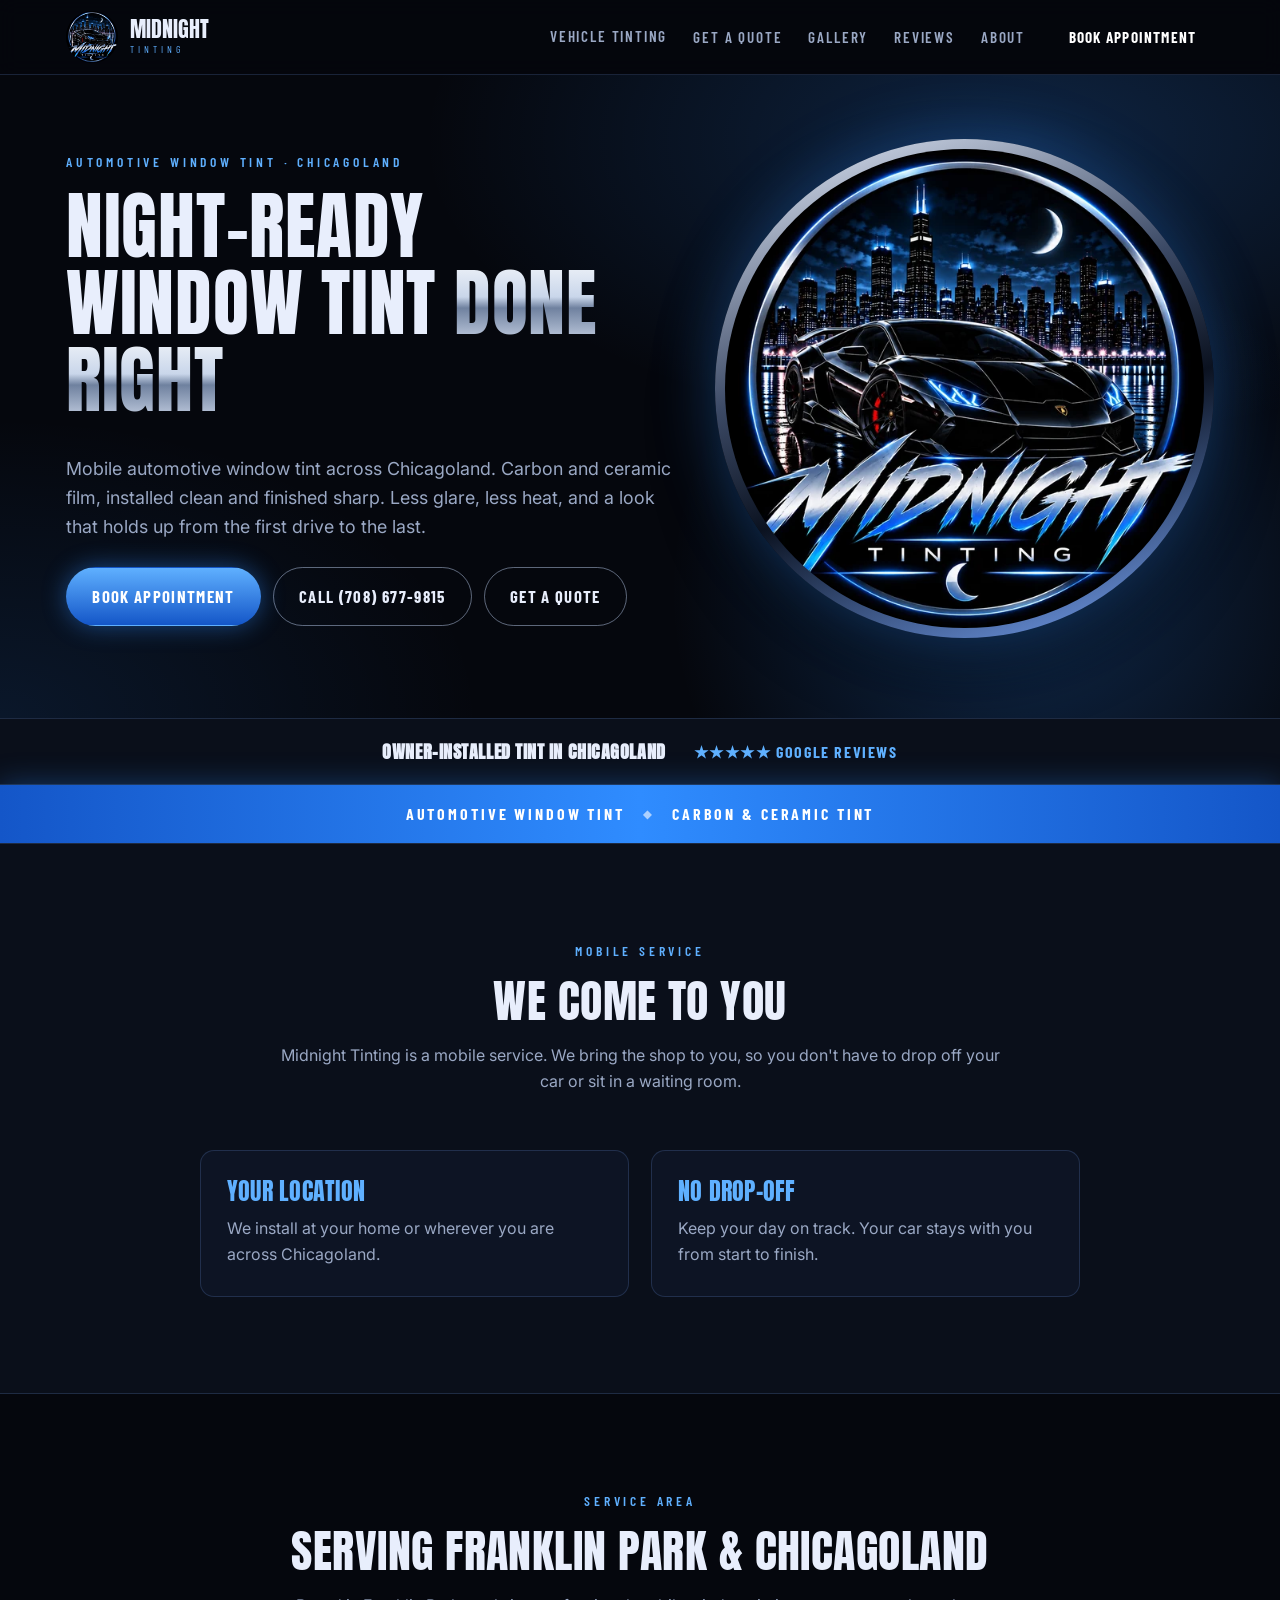
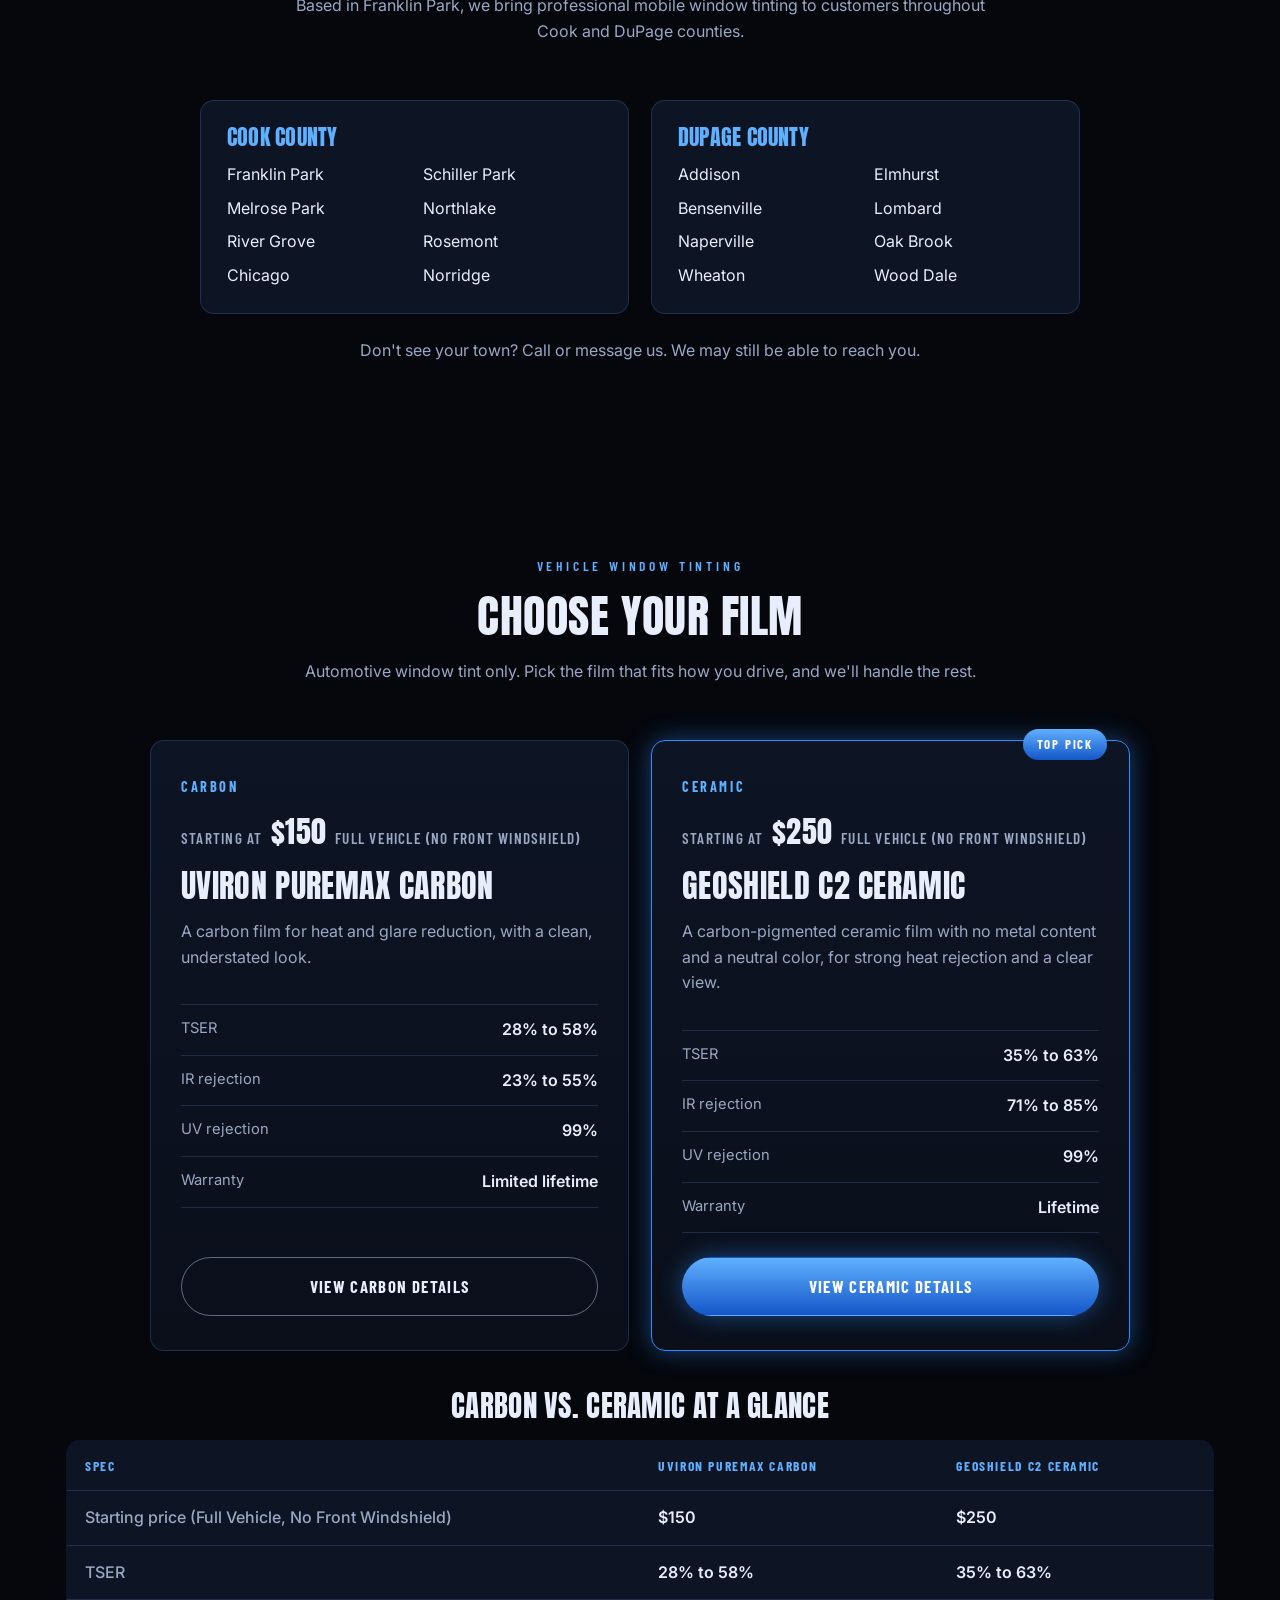
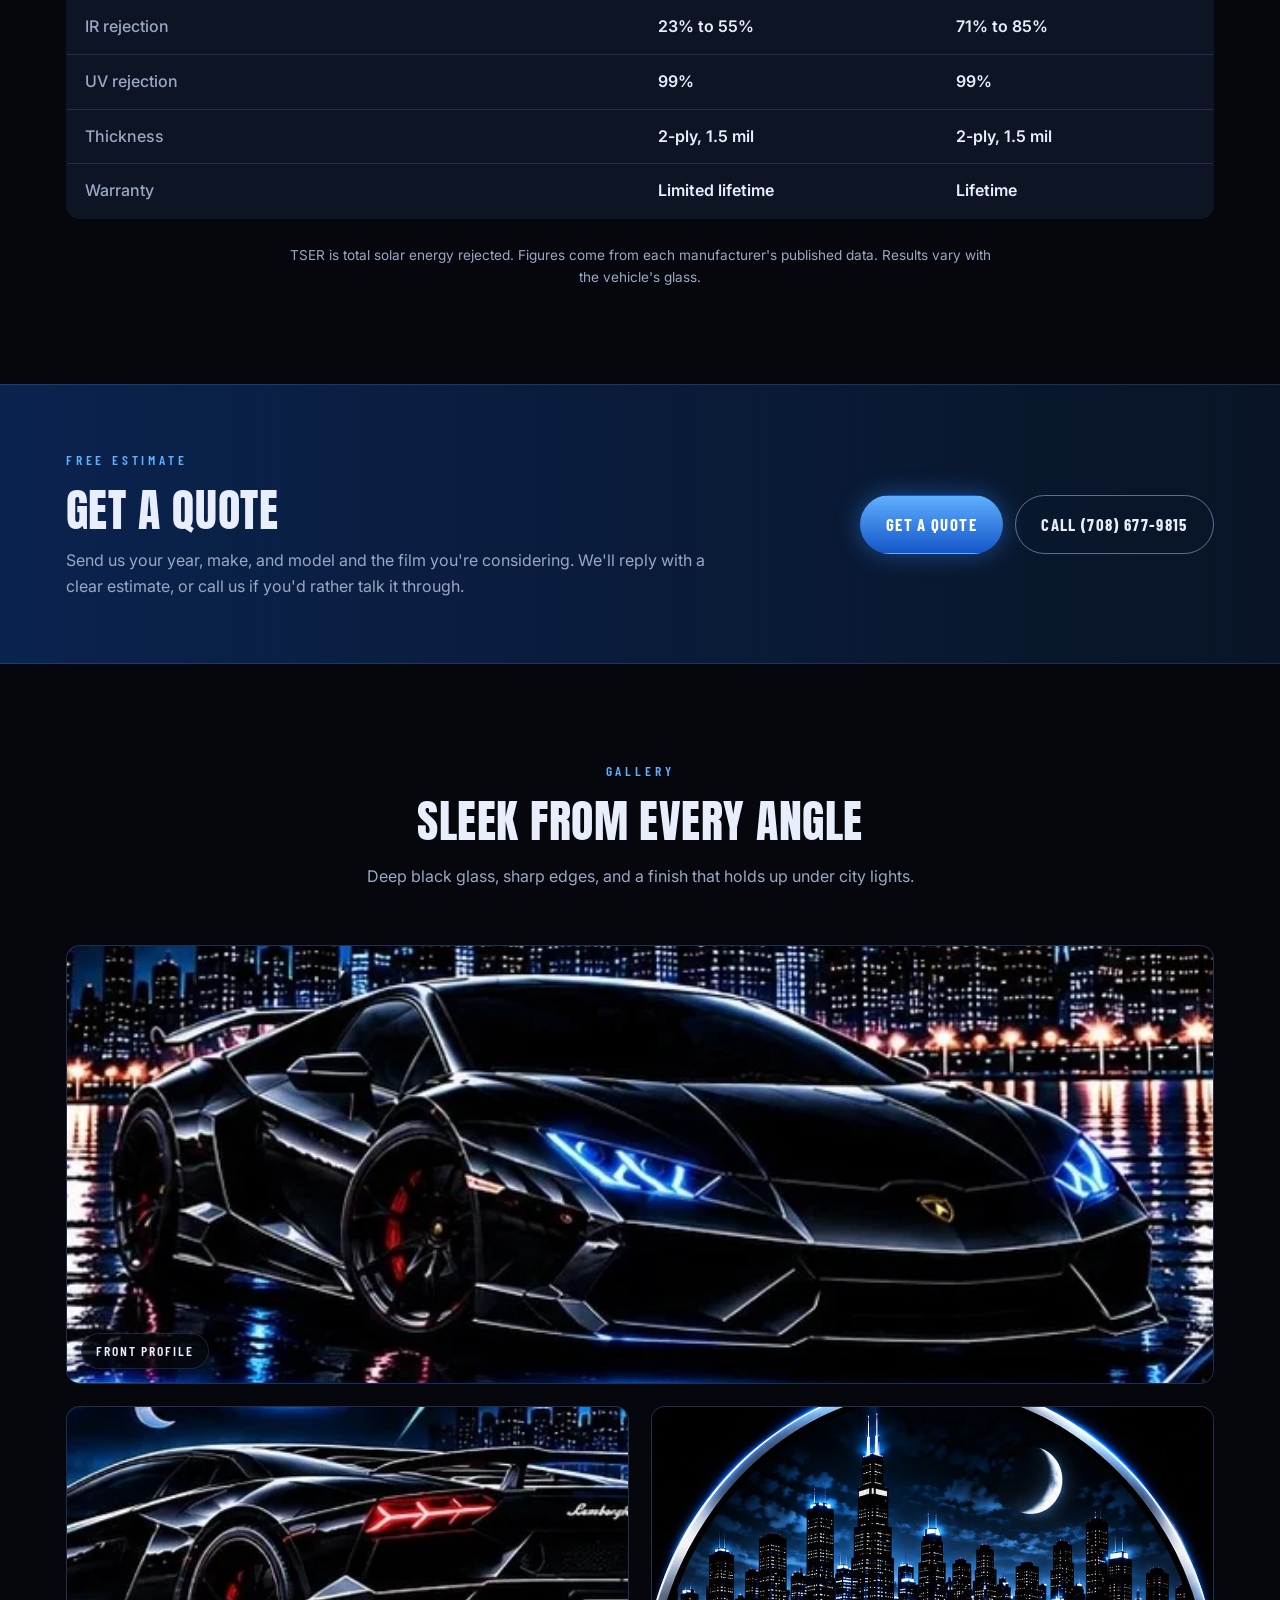
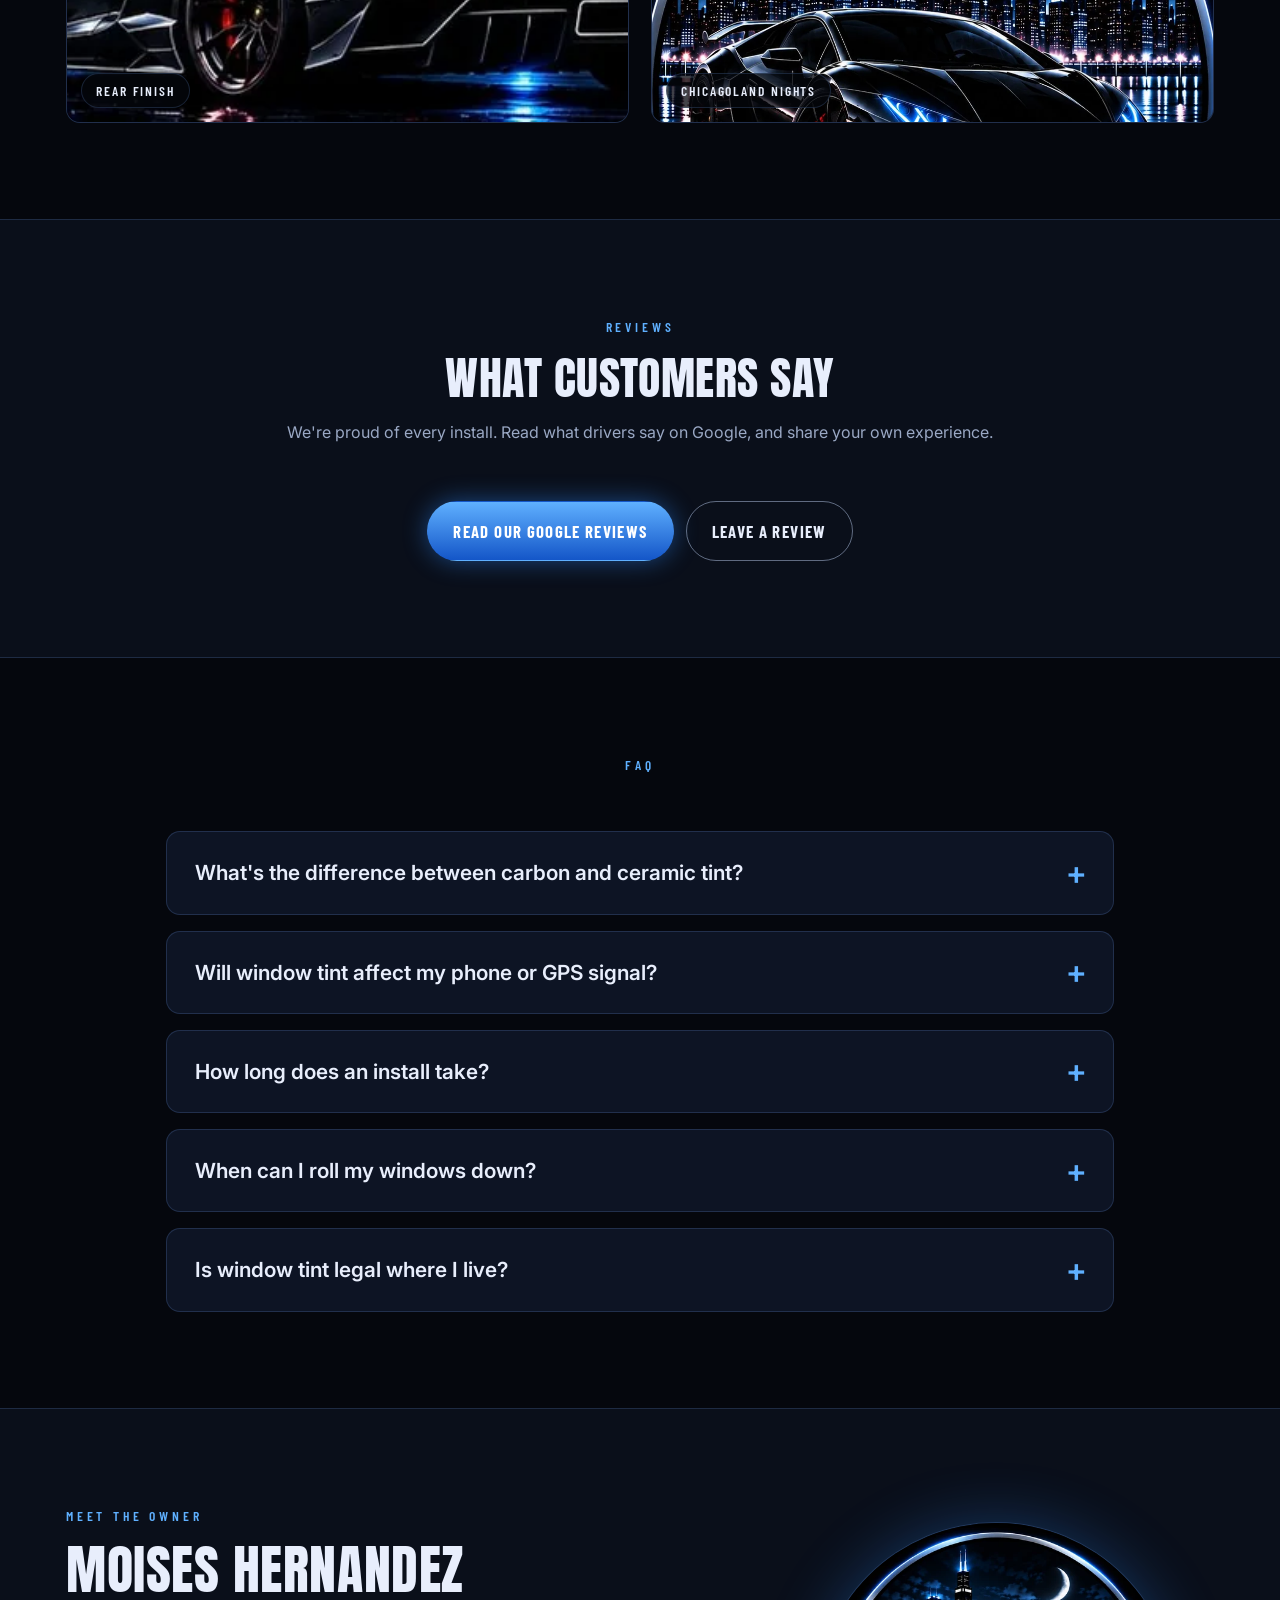
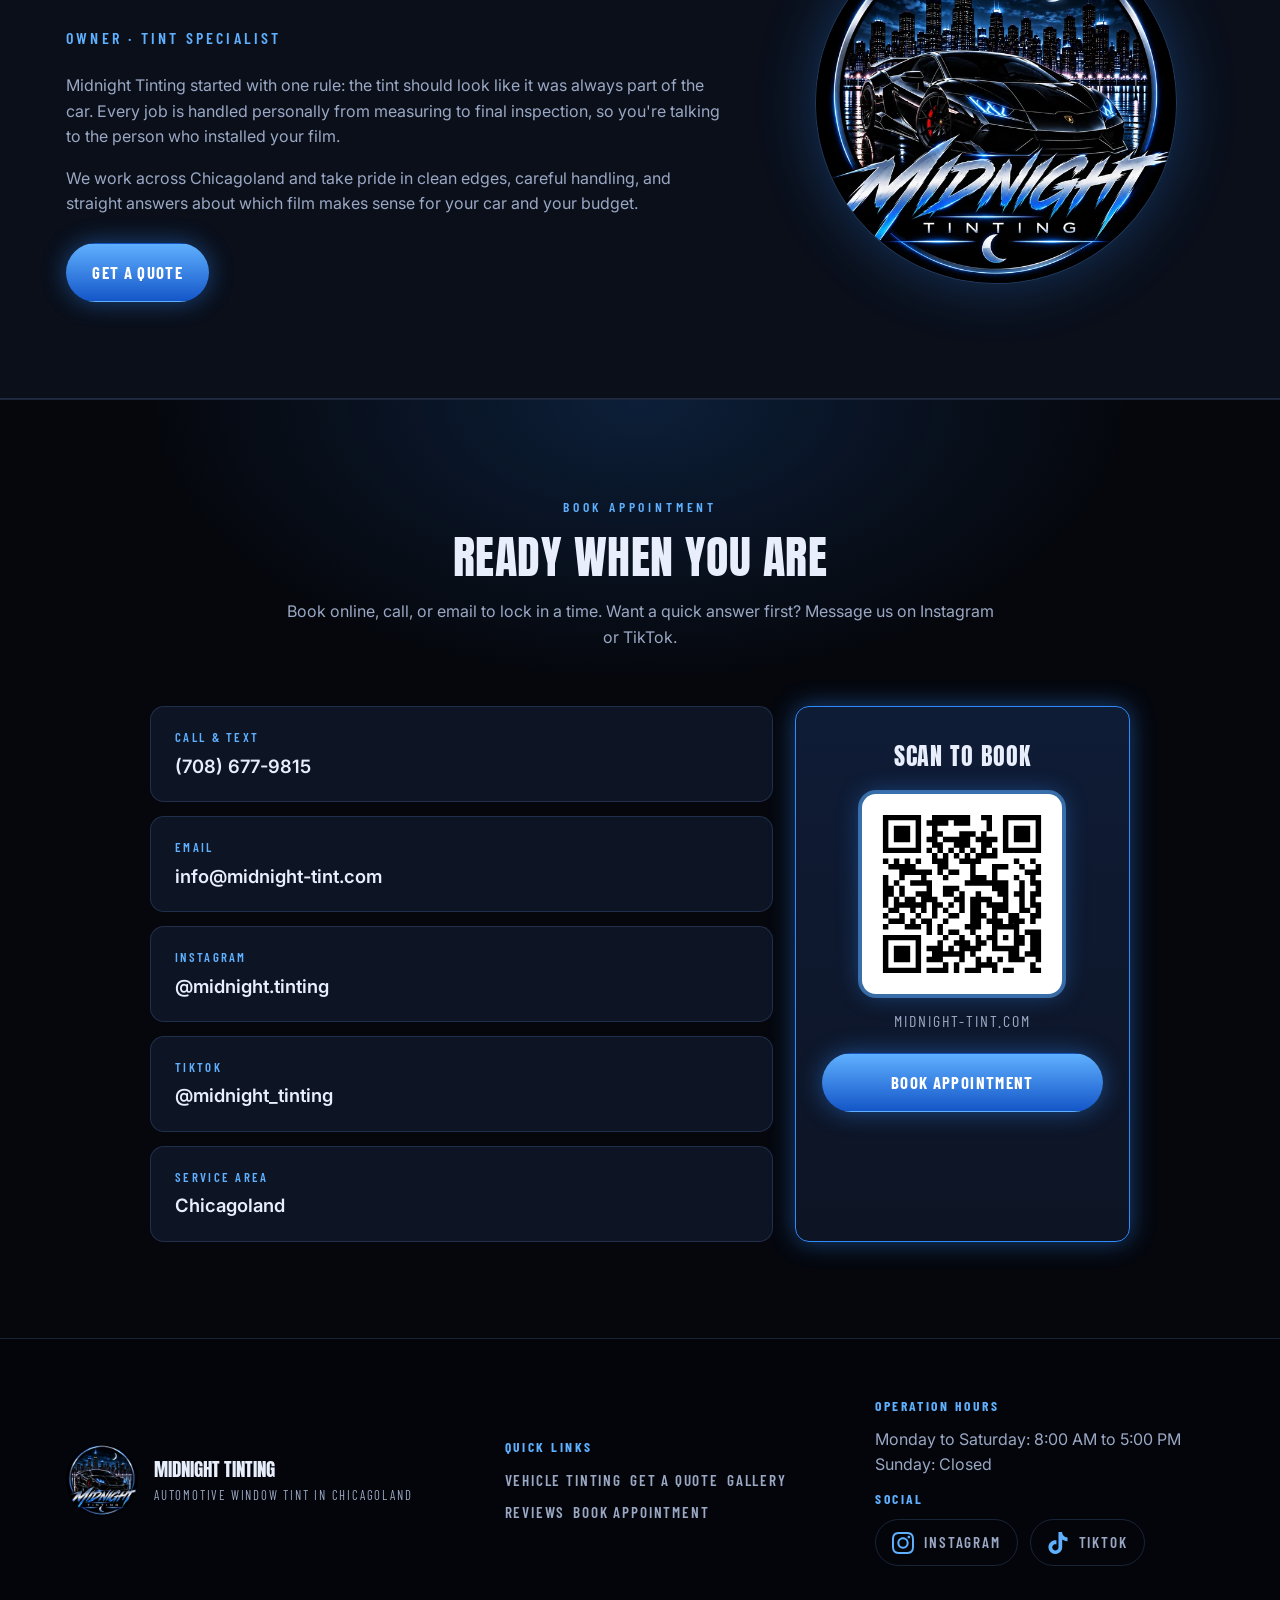
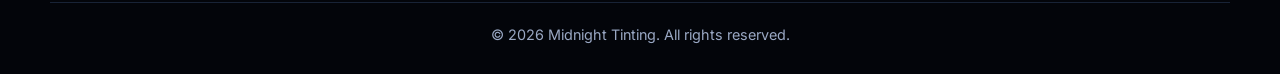
==== public/index.html @ 8695fadc "Add Google Analytics (G-GV2LDCNRG) and booking conversion event" ====
<!doctype html>
<html lang="en">
<head>
  <meta charset="utf-8">
  <meta name="viewport" content="width=device-width, initial-scale=1">
  <title>Midnight Tinting | Mobile Auto Window Tinting in Chicagoland</title>
  <meta name="description" content="Midnight Tinting offers mobile automotive window tint in Franklin Park, Chicago, and across Cook and DuPage County. Carbon and ceramic film, clean installs, and a finish that looks factory. Book online or get a free quote.">
  <meta name="theme-color" content="#05070d">
  <link rel="icon" href="assets/logo-600.png">
  <link rel="preconnect" href="https://fonts.googleapis.com">
  <link rel="preconnect" href="https://fonts.gstatic.com" crossorigin>
  <link href="https://fonts.googleapis.com/css2?family=Anton&family=Barlow+Condensed:wght@500;600;700&family=Inter:wght@400;500;600&display=swap" rel="stylesheet">
  <link rel="stylesheet" href="styles.css">
  <script type="application/ld+json">
  {
    "@context": "https://schema.org",
    "@type": "AutoRepair",
    "name": "Midnight Tinting",
    "url": "https://midnight-tint.com",
    "logo": "https://midnight-tint.com/assets/logo-600.png",
    "telephone": "+1-708-677-9815",
    "email": "info@midnight-tint.com",
    "description": "Automotive window tint with carbon and ceramic film in Chicagoland.",
    "areaServed": [{"@type": "City", "name": "Franklin Park"}, {"@type": "City", "name": "Schiller Park"}, {"@type": "City", "name": "Melrose Park"}, {"@type": "City", "name": "Northlake"}, {"@type": "City", "name": "River Grove"}, {"@type": "City", "name": "Rosemont"}, {"@type": "City", "name": "Chicago"}, {"@type": "City", "name": "Norridge"}, {"@type": "City", "name": "Addison"}, {"@type": "City", "name": "Elmhurst"}, {"@type": "City", "name": "Bensenville"}, {"@type": "City", "name": "Lombard"}, {"@type": "City", "name": "Naperville"}, {"@type": "City", "name": "Oak Brook"}, {"@type": "City", "name": "Wheaton"}, {"@type": "City", "name": "Wood Dale"}, {"@type": "AdministrativeArea", "name": "Cook County, Illinois"}, {"@type": "AdministrativeArea", "name": "DuPage County, Illinois"}],
    "founder": { "@type": "Person", "name": "Moises Hernandez", "jobTitle": "Owner, Tint Specialist" },
    "sameAs": [
      "https://www.instagram.com/midnight.tinting",
      "https://www.tiktok.com/@midnight_tinting"
    ]
  }
  </script>
  <!-- Google Analytics -->
  <script async src="https://www.googletagmanager.com/gtag/js?id=G-GV2LDCNRG"></script>
  <script>
    window.dataLayer = window.dataLayer || [];
    function gtag(){ dataLayer.push(arguments); }
    gtag('js', new Date());
    gtag('config', 'G-GV2LDCNRG');
  </script>
</head>
<body>

<a class="skip-link" href="#main">Skip to main content</a>

<header class="site-header" id="top">
  <div class="wrap nav-wrap">
    <a href="#top" class="brand" aria-label="Midnight Tinting home">
      <img src="assets/logo-400.webp" alt="Midnight Tinting logo" width="52" height="52">
      <span class="brand-text">Midnight<small>Tinting</small></span>
    </a>

    <button class="nav-toggle" aria-expanded="false" aria-controls="nav" aria-label="Open menu">
      <span></span><span></span><span></span>
    </button>

    <nav id="nav" class="nav" aria-label="Main">
      <div class="nav-dropdown">
        <a href="index.html#services" class="nav-dd-toggle" aria-haspopup="true">Vehicle Tinting</a>
        <div class="nav-dd-menu" role="menu">
          <a href="uviron-puremax-carbon.html" role="menuitem">Carbon: Uviron PureMax</a>
          <a href="geoshield-c2-ceramic.html" role="menuitem">Ceramic: GeoShield C2</a>
        </div>
      </div>
      <a href="index.html#quote">Get a quote</a>
      <a href="index.html#gallery">Gallery</a>
      <a href="index.html#reviews">Reviews</a>
      <a href="index.html#about">About</a>
      <a href="booking.html" class="btn btn-small">Book appointment</a>
    </nav>
  </div>
</header>

<main id="main">

  <!-- Hero -->
  <section class="hero">
    <div class="hero-glow" aria-hidden="true"></div>
    <div class="wrap hero-grid">
      <div class="hero-copy">
        <p class="eyebrow">Automotive Window Tint &middot; Chicagoland</p>
        <h1>Night-Ready Window Tint <span class="chrome">Done Right</span></h1>
        <p class="lead">Mobile automotive window tint across Chicagoland. Carbon and ceramic film, installed clean and finished sharp. Less glare, less heat, and a look that holds up from the first drive to the last.</p>
        <div class="cta-row">
          <a href="booking.html" class="btn btn-primary">Book appointment</a>
          <a href="tel:+17086779815" class="btn btn-ghost">Call (708) 677-9815</a>
          <a href="#quote" class="btn btn-ghost">Get a quote</a>
        </div>
      </div>
      <div class="hero-art">
        <div class="emblem">
          <img src="assets/logo-600.webp" alt="Midnight Tinting emblem: a black sports car in front of a Chicago skyline under a crescent moon" width="600" height="600">
        </div>
      </div>
    </div>
  </section>

  <!-- Trust bar -->
  <div class="trust">
    <div class="wrap trust-inner">
      <p><strong>Owner-Installed Tint in Chicagoland</strong></p>
      <a href="#reviews" class="stars" aria-label="Read our Google reviews">&#9733;&#9733;&#9733;&#9733;&#9733; Google Reviews</a>
    </div>
  </div>

  <!-- Strip (mirrors the bottom bar on the business card) -->
  <div class="strip">
    <div class="wrap strip-inner">
      <span>Automotive Window Tint</span>
      <span class="sep" aria-hidden="true">&#9670;</span>
      <span>Carbon &amp; Ceramic Tint</span>
    </div>
  </div>

  <!-- Mobile service -->
  <section class="section mobile" id="mobile">
    <div class="wrap">
      <header class="section-head">
        <p class="eyebrow">Mobile Service</p>
        <h2>We Come to You</h2>
        <p class="section-sub">Midnight Tinting is a mobile service. We bring the shop to you, so you don't have to drop off your car or sit in a waiting room.</p>
      </header>
      <div class="why-grid">
        <div class="why-card">
          <h3>Your location</h3>
          <p>We install at your home or wherever you are across Chicagoland.</p>
        </div>
        <div class="why-card">
          <h3>No drop-off</h3>
          <p>Keep your day on track. Your car stays with you from start to finish.</p>
        </div>
      </div>
    </div>
  </section>

  <!-- Service area -->
  <section class="section area" id="area">
    <div class="wrap">
      <header class="section-head">
        <p class="eyebrow">Service Area</p>
        <h2>Serving Franklin Park &amp; Chicagoland</h2>
        <p class="section-sub">Based in Franklin Park, we bring professional mobile window tinting to customers throughout Cook and DuPage counties.</p>
      </header>
      <div class="area-grid">
        <div class="area-group">
          <h3>Cook County</h3>
          <ul class="area-list"><li>Franklin Park</li><li>Schiller Park</li><li>Melrose Park</li><li>Northlake</li><li>River Grove</li><li>Rosemont</li><li>Chicago</li><li>Norridge</li></ul>
        </div>
        <div class="area-group">
          <h3>DuPage County</h3>
          <ul class="area-list"><li>Addison</li><li>Elmhurst</li><li>Bensenville</li><li>Lombard</li><li>Naperville</li><li>Oak Brook</li><li>Wheaton</li><li>Wood Dale</li></ul>
        </div>
      </div>
      <p class="area-note">Don't see your town? Call or message us. We may still be able to reach you.</p>
    </div>
  </section>

  <!-- Vehicle window tinting -->
  <section class="section" id="services">
    <div class="wrap">
      <header class="section-head">
        <p class="eyebrow">Vehicle Window Tinting</p>
        <h2>Choose Your Film</h2>
        <p class="section-sub">Automotive window tint only. Pick the film that fits how you drive, and we'll handle the rest.</p>
      </header>

      <div class="film-cards">
        <article class="film-card">
          <p class="film-tag">Carbon</p>
          <p class="price">Starting at <strong>$150</strong> Full Vehicle (No Front Windshield)</p>
          <h3><a href="uviron-puremax-carbon.html">Uviron PureMax Carbon</a></h3>
          <p>A carbon film for heat and glare reduction, with a clean, understated look.</p>
          <dl class="specs">
            <div><dt>TSER</dt><dd>28% to 58%</dd></div>
            <div><dt>IR rejection</dt><dd>23% to 55%</dd></div>
            <div><dt>UV rejection</dt><dd>99%</dd></div>
            <div><dt>Warranty</dt><dd>Limited lifetime</dd></div>
          </dl>
          <a href="uviron-puremax-carbon.html" class="btn btn-ghost btn-block">View Carbon Details</a>
        </article>

        <article class="film-card featured">
          <span class="badge">Top Pick</span>
          <p class="film-tag">Ceramic</p>
          <p class="price">Starting at <strong>$250</strong> Full Vehicle (No Front Windshield)</p>
          <h3><a href="geoshield-c2-ceramic.html">GeoShield C2 Ceramic</a></h3>
          <p>A carbon-pigmented ceramic film with no metal content and a neutral color, for strong heat rejection and a clear view.</p>
          <dl class="specs">
            <div><dt>TSER</dt><dd>35% to 63%</dd></div>
            <div><dt>IR rejection</dt><dd>71% to 85%</dd></div>
            <div><dt>UV rejection</dt><dd>99%</dd></div>
            <div><dt>Warranty</dt><dd>Lifetime</dd></div>
          </dl>
          <a href="geoshield-c2-ceramic.html" class="btn btn-primary btn-block">View Ceramic Details</a>
        </article>
      </div>

      <div class="compare-block">
        <h3 class="compare-title">Carbon vs. Ceramic at a Glance</h3>
        <table class="spec-table compare-table">
          <thead><tr><th scope="col">Spec</th><th scope="col">Uviron PureMax Carbon</th><th scope="col">GeoShield C2 Ceramic</th></tr></thead>
          <tbody>
            <tr><th scope="row">Starting price (Full Vehicle, No Front Windshield)</th><td>$150</td><td>$250</td></tr>
            <tr><th scope="row">TSER</th><td>28% to 58%</td><td>35% to 63%</td></tr>
            <tr><th scope="row">IR rejection</th><td>23% to 55%</td><td>71% to 85%</td></tr>
            <tr><th scope="row">UV rejection</th><td>99%</td><td>99%</td></tr>
            <tr><th scope="row">Thickness</th><td>2-ply, 1.5 mil</td><td>2-ply, 1.5 mil</td></tr>
            <tr><th scope="row">Warranty</th><td>Limited lifetime</td><td>Lifetime</td></tr>
          </tbody>
        </table>
      </div>

      <p class="spec-note">TSER is total solar energy rejected. Figures come from each manufacturer's published data. Results vary with the vehicle's glass.</p>
    </div>
  </section>

  <!-- Free estimate band -->
  <section class="estimate" id="quote">
    <div class="wrap estimate-inner">
      <div>
        <p class="eyebrow">Free Estimate</p>
        <h2>Get a quote</h2>
        <p class="section-sub">Send us your year, make, and model and the film you're considering. We'll reply with a clear estimate, or call us if you'd rather talk it through.</p>
      </div>
      <div class="estimate-actions">
        <a href="mailto:info@midnight-tint.com?subject=Free%20Tint%20Quote&body=Year%2C%20make%2C%20and%20model%3A%0AFilm%20you%27re%20considering%3A%0AAnything%20else%20we%20should%20know%3A" class="btn btn-primary">Get a quote</a>
        <a href="tel:+17086779815" class="btn btn-ghost">Call (708) 677-9815</a>
      </div>
    </div>
  </section>

  <!-- Gallery -->
  <section class="section" id="gallery">
    <div class="wrap">
      <header class="section-head">
        <p class="eyebrow">Gallery</p>
        <h2>Sleek From Every Angle</h2>
        <p class="section-sub">Deep black glass, sharp edges, and a finish that holds up under city lights.</p>
      </header>

      <div class="gallery">
        <figure class="shot shot-wide">
          <img src="assets/car-front.webp" alt="Black sports car with ceramic window tint and glowing headlights" width="620" height="240">
          <figcaption>Front Profile</figcaption>
        </figure>
        <figure class="shot">
          <img src="assets/car-rear.webp" alt="Rear view of a black sports car with tinted windows at night" width="570" height="200">
          <figcaption>Rear Finish</figcaption>
        </figure>
        <figure class="shot">
          <img src="assets/skyline.webp" alt="Chicago skyline at night under a crescent moon" width="1100" height="620">
          <figcaption>Chicagoland Nights</figcaption>
        </figure>
      </div>
    </div>
  </section>

  <!-- Reviews -->
  <section class="section section-alt" id="reviews">
    <div class="wrap">
      <header class="section-head">
        <p class="eyebrow">Reviews</p>
        <h2>What Customers Say</h2>
        <p class="section-sub">We're proud of every install. Read what drivers say on Google, and share your own experience.</p>
      </header>

      <div class="reviews-cta">
        <!-- TODO: replace href with your real Google Business review link -->
        <a href="https://www.google.com/search?q=Midnight+Window+Tinting+reviews" target="_blank" rel="noopener" class="btn btn-primary">Read Our Google Reviews</a>
        <a href="https://www.google.com/search?q=Midnight+Window+Tinting+reviews" target="_blank" rel="noopener" class="btn btn-ghost">Leave a Review</a>
      </div>
    </div>
  </section>

  <!-- FAQ -->
  <section class="section" id="faq">
    <div class="wrap faq-wrap">
      <header class="section-head">
        <p class="eyebrow">FAQ</p>
      </header>

      <div class="faq">
        <details>
          <summary>What's the difference between carbon and ceramic tint?</summary>
          <p>Both are metal-free and won't interfere with your phone, GPS, or key fob. Carbon gives a matte look with solid heat and glare reduction. Ceramic is our premium film and rejects the most heat while keeping the view clear.</p>
        </details>
        <details>
          <summary>Will window tint affect my phone or GPS signal?</summary>
          <p>Carbon and ceramic film are metal-free, so they don't block signals the way metallic films can. If you're unsure about a specific setup, mention it when you book and we'll talk it through.</p>
        </details>
        <details>
          <summary>How long does an install take?</summary>
          <p>It depends on the vehicle and how much glass is being done. We'll give you an estimate for your car when you book.</p>
        </details>
        <details>
          <summary>When can I roll my windows down?</summary>
          <p>Both films need 3 to 5 days to cure fully. Keep the windows up during that time, and follow the aftercare instructions we give you after installation.</p>
        </details>
        <details>
          <summary>Is window tint legal where I live?</summary>
          <p>Tint laws vary by state and by window. Before you choose a shade, check the current rules for your area. We're happy to help you find a film that fits within them.</p>
        </details>
      </div>
    </div>
  </section>

  <!-- About -->
  <section class="section section-alt" id="about">
    <div class="wrap about-grid">
      <div class="about-copy">
        <p class="eyebrow">Meet the Owner</p>
        <h2>Moises Hernandez</h2>
        <p class="role">Owner &middot; Tint Specialist</p>
        <p>Midnight Tinting started with one rule: the tint should look like it was always part of the car. Every job is handled personally from measuring to final inspection, so you're talking to the person who installed your film.</p>
        <p>We work across Chicagoland and take pride in clean edges, careful handling, and straight answers about which film makes sense for your car and your budget.</p>
        <div class="cta-row">
          <a href="booking.html" class="btn btn-primary">Get a quote</a>
        </div>
      </div>
      <div class="about-badge" aria-hidden="true">
        <img src="assets/logo-600.webp" alt="" width="360" height="360">
      </div>
    </div>
  </section>

  <!-- Contact / Booking -->
  <section class="section contact" id="contact">
    <div class="wrap">
      <header class="section-head">
        <p class="eyebrow">Book appointment</p>
        <h2>Ready When You Are</h2>
        <p class="section-sub">Book online, call, or email to lock in a time. Want a quick answer first? Message us on Instagram or TikTok.</p>
      </header>

      <div class="contact-grid">
        <div class="contact-list">
          <a class="contact-item" href="tel:+17086779815">
            <span class="ci-label">Call &amp; Text</span>
            <span class="ci-value">(708) 677-9815</span>
          </a>
          <a class="contact-item" href="mailto:info@midnight-tint.com">
            <span class="ci-label">Email</span>
            <span class="ci-value">info@midnight-tint.com</span>
          </a>
          <a class="contact-item" href="https://www.instagram.com/midnight.tinting" target="_blank" rel="noopener">
            <span class="ci-label">Instagram</span>
            <span class="ci-value">@midnight.tinting</span>
          </a>
          <a class="contact-item" href="https://www.tiktok.com/@midnight_tinting" target="_blank" rel="noopener">
            <span class="ci-label">TikTok</span>
            <span class="ci-value">@midnight_tinting</span>
          </a>
          <div class="contact-item static">
            <span class="ci-label">Service Area</span>
            <span class="ci-value">Chicagoland</span>
          </div>
        </div>

        <div class="book-card">
          <p class="book-kicker">Scan to Book</p>
          <div class="qr-box"><svg class="qr-svg" role="img" aria-label="QR code to book at midnight-tint.com" width="33mm" height="33mm" version="1.1" viewBox="0 0 33 33" xmlns="http://www.w3.org/2000/svg"><path d="M2,2H3V3H2zM3,2H4V3H3zM4,2H5V3H4zM5,2H6V3H5zM6,2H7V3H6zM7,2H8V3H7zM8,2H9V3H8zM11,2H12V3H11zM12,2H13V3H12zM13,2H14V3H13zM14,2H15V3H14zM15,2H16V3H15zM16,2H17V3H16zM17,2H18V3H17zM20,2H21V3H20zM21,2H22V3H21zM24,2H25V3H24zM25,2H26V3H25zM26,2H27V3H26zM27,2H28V3H27zM28,2H29V3H28zM29,2H30V3H29zM30,2H31V3H30zM2,3H3V4H2zM8,3H9V4H8zM10,3H11V4H10zM11,3H12V4H11zM12,3H13V4H12zM13,3H14V4H13zM15,3H16V4H15zM16,3H17V4H16zM17,3H18V4H17zM21,3H22V4H21zM24,3H25V4H24zM30,3H31V4H30zM2,4H3V5H2zM4,4H5V5H4zM5,4H6V5H5zM6,4H7V5H6zM8,4H9V5H8zM11,4H12V5H11zM21,4H22V5H21zM24,4H25V5H24zM26,4H27V5H26zM27,4H28V5H27zM28,4H29V5H28zM30,4H31V5H30zM2,5H3V6H2zM4,5H5V6H4zM5,5H6V6H5zM6,5H7V6H6zM8,5H9V6H8zM11,5H12V6H11zM12,5H13V6H12zM16,5H17V6H16zM17,5H18V6H17zM18,5H19V6H18zM20,5H21V6H20zM24,5H25V6H24zM26,5H27V6H26zM27,5H28V6H27zM28,5H29V6H28zM30,5H31V6H30zM2,6H3V7H2zM4,6H5V7H4zM5,6H6V7H5zM6,6H7V7H6zM8,6H9V7H8zM10,6H11V7H10zM11,6H12V7H11zM13,6H14V7H13zM14,6H15V7H14zM15,6H16V7H15zM16,6H17V7H16zM17,6H18V7H17zM19,6H20V7H19zM20,6H21V7H20zM21,6H22V7H21zM22,6H23V7H22zM24,6H25V7H24zM26,6H27V7H26zM27,6H28V7H27zM28,6H29V7H28zM30,6H31V7H30zM2,7H3V8H2zM8,7H9V8H8zM11,7H12V8H11zM12,7H13V8H12zM15,7H16V8H15zM16,7H17V8H16zM17,7H18V8H17zM20,7H21V8H20zM21,7H22V8H21zM24,7H25V8H24zM30,7H31V8H30zM2,8H3V9H2zM3,8H4V9H3zM4,8H5V9H4zM5,8H6V9H5zM6,8H7V9H6zM7,8H8V9H7zM8,8H9V9H8zM10,8H11V9H10zM12,8H13V9H12zM14,8H15V9H14zM16,8H17V9H16zM18,8H19V9H18zM20,8H21V9H20zM22,8H23V9H22zM24,8H25V9H24zM25,8H26V9H25zM26,8H27V9H26zM27,8H28V9H27zM28,8H29V9H28zM29,8H30V9H29zM30,8H31V9H30zM11,9H12V10H11zM13,9H14V10H13zM15,9H16V10H15zM17,9H18V10H17zM19,9H20V10H19zM20,9H21V10H20zM21,9H22V10H21zM22,9H23V10H22zM2,10H3V11H2zM4,10H5V11H4zM6,10H7V11H6zM8,10H9V11H8zM11,10H12V11H11zM12,10H13V11H12zM13,10H14V11H13zM16,10H17V11H16zM17,10H18V11H17zM18,10H19V11H18zM19,10H20V11H19zM26,10H27V11H26zM29,10H30V11H29zM3,11H4V12H3zM4,11H5V12H4zM5,11H6V12H5zM6,11H7V12H6zM7,11H8V12H7zM12,11H13V12H12zM13,11H14V12H13zM18,11H19V12H18zM22,11H23V12H22zM23,11H24V12H23zM24,11H25V12H24zM27,11H28V12H27zM30,11H31V12H30zM5,12H6V13H5zM6,12H7V13H6zM7,12H8V13H7zM8,12H9V13H8zM9,12H10V13H9zM10,12H11V13H10zM12,12H13V13H12zM14,12H15V13H14zM15,12H16V13H15zM18,12H19V13H18zM22,12H23V13H22zM28,12H29V13H28zM29,12H30V13H29zM30,12H31V13H30zM2,13H3V14H2zM5,13H6V14H5zM9,13H10V14H9zM13,13H14V14H13zM18,13H19V14H18zM19,13H20V14H19zM20,13H21V14H20zM22,13H23V14H22zM26,13H27V14H26zM29,13H30V14H29zM2,14H3V15H2zM4,14H5V15H4zM7,14H8V15H7zM8,14H9V15H8zM9,14H10V15H9zM10,14H11V15H10zM17,14H18V15H17zM18,14H19V15H18zM19,14H20V15H19zM20,14H21V15H20zM21,14H22V15H21zM22,14H23V15H22zM23,14H24V15H23zM24,14H25V15H24zM27,14H28V15H27zM29,14H30V15H29zM30,14H31V15H30zM2,15H3V16H2zM3,15H4V16H3zM5,15H6V16H5zM10,15H11V16H10zM13,15H14V16H13zM14,15H15V16H14zM15,15H16V16H15zM22,15H23V16H22zM23,15H24V16H23zM24,15H25V16H24zM27,15H28V16H27zM30,15H31V16H30zM2,16H3V17H2zM3,16H4V17H3zM5,16H6V17H5zM8,16H9V17H8zM9,16H10V17H9zM10,16H11V17H10zM13,16H14V17H13zM14,16H15V17H14zM16,16H17V17H16zM19,16H20V17H19zM23,16H24V17H23zM24,16H25V17H24zM26,16H27V17H26zM27,16H28V17H27zM29,16H30V17H29zM30,16H31V17H30zM2,17H3V18H2zM4,17H5V18H4zM6,17H7V18H6zM7,17H8V18H7zM9,17H10V18H9zM10,17H11V18H10zM11,17H12V18H11zM15,17H16V18H15zM16,17H17V18H16zM18,17H19V18H18zM19,17H20V18H19zM20,17H21V18H20zM21,17H22V18H21zM24,17H25V18H24zM27,17H28V18H27zM29,17H30V18H29zM2,18H3V19H2zM4,18H5V19H4zM5,18H6V19H5zM6,18H7V19H6zM7,18H8V19H7zM8,18H9V19H8zM9,18H10V19H9zM11,18H12V19H11zM12,18H13V19H12zM14,18H15V19H14zM16,18H17V19H16zM18,18H19V19H18zM19,18H20V19H19zM21,18H22V19H21zM22,18H23V19H22zM23,18H24V19H23zM24,18H25V19H24zM27,18H28V19H27zM29,18H30V19H29zM30,18H31V19H30zM3,19H4V20H3zM4,19H5V20H4zM7,19H8V20H7zM9,19H10V20H9zM11,19H12V20H11zM13,19H14V20H13zM16,19H17V20H16zM18,19H19V20H18zM19,19H20V20H19zM22,19H23V20H22zM23,19H24V20H23zM24,19H25V20H24zM27,19H28V20H27zM28,19H29V20H28zM30,19H31V20H30zM2,20H3V21H2zM5,20H6V21H5zM8,20H9V21H8zM11,20H12V21H11zM14,20H15V21H14zM15,20H16V21H15zM18,20H19V21H18zM19,20H20V21H19zM20,20H21V21H20zM22,20H23V21H22zM25,20H26V21H25zM26,20H27V21H26zM29,20H30V21H29zM30,20H31V21H30zM3,21H4V22H3zM4,21H5V22H4zM5,21H6V22H5zM7,21H8V22H7zM9,21H10V22H9zM10,21H11V22H10zM13,21H14V22H13zM18,21H19V22H18zM19,21H20V22H19zM21,21H22V22H21zM22,21H23V22H22zM23,21H24V22H23zM25,21H26V22H25zM26,21H27V22H26zM27,21H28V22H27zM29,21H30V22H29zM2,22H3V23H2zM6,22H7V23H6zM7,22H8V23H7zM8,22H9V23H8zM10,22H11V23H10zM12,22H13V23H12zM17,22H18V23H17zM18,22H19V23H18zM19,22H20V23H19zM22,22H23V23H22zM23,22H24V23H23zM24,22H25V23H24zM25,22H26V23H25zM26,22H27V23H26zM10,23H11V24H10zM12,23H13V24H12zM14,23H15V24H14zM15,23H16V24H15zM18,23H19V24H18zM22,23H23V24H22zM26,23H27V24H26zM28,23H29V24H28zM29,23H30V24H29zM30,23H31V24H30zM2,24H3V25H2zM3,24H4V25H3zM4,24H5V25H4zM5,24H6V25H5zM6,24H7V25H6zM7,24H8V25H7zM8,24H9V25H8zM13,24H14V25H13zM16,24H17V25H16zM19,24H20V25H19zM21,24H22V25H21zM22,24H23V25H22zM24,24H25V25H24zM26,24H27V25H26zM27,24H28V25H27zM29,24H30V25H29zM30,24H31V25H30zM2,25H3V26H2zM8,25H9V26H8zM12,25H13V26H12zM15,25H16V26H15zM16,25H17V26H16zM17,25H18V26H17zM19,25H20V26H19zM20,25H21V26H20zM22,25H23V26H22zM26,25H27V26H26zM27,25H28V26H27zM29,25H30V26H29zM30,25H31V26H30zM2,26H3V27H2zM4,26H5V27H4zM5,26H6V27H5zM6,26H7V27H6zM8,26H9V27H8zM10,26H11V27H10zM11,26H12V27H11zM12,26H13V27H12zM14,26H15V27H14zM16,26H17V27H16zM17,26H18V27H17zM18,26H19V27H18zM19,26H20V27H19zM22,26H23V27H22zM23,26H24V27H23zM24,26H25V27H24zM25,26H26V27H25zM26,26H27V27H26zM29,26H30V27H29zM30,26H31V27H30zM2,27H3V28H2zM4,27H5V28H4zM5,27H6V28H5zM6,27H7V28H6zM8,27H9V28H8zM11,27H12V28H11zM12,27H13V28H12zM13,27H14V28H13zM14,27H15V28H14zM15,27H16V28H15zM16,27H17V28H16zM18,27H19V28H18zM25,27H26V28H25zM26,27H27V28H26zM28,27H29V28H28zM29,27H30V28H29zM30,27H31V28H30zM2,28H3V29H2zM4,28H5V29H4zM5,28H6V29H5zM6,28H7V29H6zM8,28H9V29H8zM10,28H11V29H10zM11,28H12V29H11zM12,28H13V29H12zM16,28H17V29H16zM19,28H20V29H19zM21,28H22V29H21zM23,28H24V29H23zM25,28H26V29H25zM26,28H27V29H26zM27,28H28V29H27zM30,28H31V29H30zM2,29H3V30H2zM8,29H9V30H8zM13,29H14V30H13zM15,29H16V30H15zM19,29H20V30H19zM20,29H21V30H20zM21,29H22V30H21zM22,29H23V30H22zM29,29H30V30H29zM2,30H3V31H2zM3,30H4V31H3zM4,30H5V31H4zM5,30H6V31H5zM6,30H7V31H6zM7,30H8V31H7zM8,30H9V31H8zM10,30H11V31H10zM11,30H12V31H11zM12,30H13V31H12zM13,30H14V31H13zM15,30H16V31H15zM17,30H18V31H17zM18,30H19V31H18zM19,30H20V31H19zM22,30H23V31H22zM24,30H25V31H24zM25,30H26V31H25zM29,30H30V31H29zM30,30H31V31H30z" id="qr-path" fill="#000000" fill-opacity="1" fill-rule="nonzero" stroke="none" /></svg></div>
          <p class="book-url">midnight-tint.com</p>
          <!-- TODO: replace href with your online booking link -->
          <a href="booking.html" class="btn btn-primary btn-block">Book appointment</a>
        </div>
      </div>
    </div>
  </section>

</main>

<footer class="site-footer">
  <div class="wrap footer-grid">
    <div class="footer-brand">
      <img src="assets/logo-400.webp" alt="Midnight Tinting" width="72" height="72">
      <p>Midnight Tinting<br><small>Automotive window tint in Chicagoland</small></p>
    </div>
    <div class="footer-col">
      <p class="footer-label">Quick Links</p>
      <nav class="footer-links" aria-label="Footer">
        <a href="#services">Vehicle Tinting</a>
          <a href="#quote">Get a quote</a>
        <a href="#gallery">Gallery</a>
        <a href="#reviews">Reviews</a>
          <a href="booking.html">Book appointment</a>
      </nav>
    </div>
    <div class="footer-col">
      <p class="footer-label">Operation Hours</p>
      <p class="footer-text">Monday to Saturday: 8:00 AM to 5:00 PM<br>Sunday: Closed</p>
      <p class="footer-label">Social</p>
      <div class="socials">
        <a href="https://www.instagram.com/midnight.tinting" target="_blank" rel="noopener" class="social-link" aria-label="Instagram: @midnight.tinting"><svg viewBox="0 0 24 24" width="22" height="22" aria-hidden="true" focusable="false"><path fill="currentColor" d="M7.0301.084c-1.2768.0602-2.1487.264-2.911.5634-.7888.3075-1.4575.72-2.1228 1.3877-.6652.6677-1.075 1.3368-1.3802 2.127-.2954.7638-.4956 1.6365-.552 2.914-.0564 1.2775-.0689 1.6882-.0626 4.947.0062 3.2586.0206 3.6671.0825 4.9473.061 1.2765.264 2.1482.5635 2.9107.308.7889.72 1.4573 1.388 2.1228.6679.6655 1.3365 1.0743 2.1285 1.38.7632.295 1.6361.4961 2.9134.552 1.2773.056 1.6884.069 4.9462.0627 3.2578-.0062 3.668-.0207 4.9478-.0814 1.28-.0607 2.147-.2652 2.9098-.5633.7889-.3086 1.4578-.72 2.1228-1.3881.665-.6682 1.0745-1.3378 1.3795-2.1284.2957-.7632.4966-1.636.552-2.9124.056-1.2809.0692-1.6898.063-4.948-.0063-3.2583-.021-3.6668-.0817-4.9465-.0607-1.2797-.264-2.1487-.5633-2.9117-.3084-.7889-.72-1.4568-1.3876-2.1228C21.2982 1.33 20.628.9208 19.8378.6165 19.074.321 18.2017.1197 16.9244.0645 15.6471.0093 15.236-.005 11.977.0014 8.718.0076 8.31.0215 7.0301.0839m.1402 21.6932c-1.17-.0509-1.8053-.2453-2.2287-.408-.5606-.216-.96-.4771-1.3819-.895-.422-.4178-.6811-.8186-.9-1.378-.1644-.4234-.3624-1.058-.4171-2.228-.0595-1.2645-.072-1.6442-.079-4.848-.007-3.2037.0053-3.583.0607-4.848.05-1.169.2456-1.805.408-2.2282.216-.5613.4762-.96.895-1.3816.4188-.4217.8184-.6814 1.3783-.9003.423-.1651 1.0575-.3614 2.227-.4171 1.2655-.06 1.6447-.072 4.848-.079 3.2033-.007 3.5835.005 4.8495.0608 1.169.0508 1.8053.2445 2.228.408.5608.216.96.4754 1.3816.895.4217.4194.6816.8176.9005 1.3787.1653.4217.3617 1.056.4169 2.2263.0602 1.2655.0739 1.645.0796 4.848.0058 3.203-.0055 3.5834-.061 4.848-.051 1.17-.245 1.8055-.408 2.2294-.216.5604-.4763.96-.8954 1.3814-.419.4215-.8181.6811-1.3783.9-.4224.1649-1.0577.3617-2.2262.4174-1.2656.0595-1.6448.072-4.8493.079-3.2045.007-3.5825-.006-4.848-.0608M16.953 5.5864A1.44 1.44 0 1 0 18.39 4.144a1.44 1.44 0 0 0-1.437 1.4424M5.8385 12.012c.0067 3.4032 2.7706 6.1557 6.173 6.1493 3.4026-.0065 6.157-2.7701 6.1506-6.1733-.0065-3.4032-2.771-6.1565-6.174-6.1498-3.403.0067-6.156 2.771-6.1496 6.1738M8 12.0077a4 4 0 1 1 4.008 3.9921A3.9996 3.9996 0 0 1 8 12.0077"/></svg><span>Instagram</span></a>
        <a href="https://www.tiktok.com/@midnight_tinting" target="_blank" rel="noopener" class="social-link" aria-label="TikTok: @midnight_tinting"><svg viewBox="0 0 24 24" width="22" height="22" aria-hidden="true" focusable="false"><path fill="currentColor" d="M12.525.02c1.31-.02 2.61-.01 3.91-.02.08 1.53.63 3.09 1.75 4.17 1.12 1.11 2.7 1.62 4.24 1.79v4.03c-1.44-.05-2.89-.35-4.2-.97-.57-.26-1.1-.59-1.62-.93-.01 2.92.01 5.84-.02 8.75-.08 1.4-.54 2.79-1.35 3.94-1.31 1.92-3.58 3.17-5.91 3.21-1.43.08-2.86-.31-4.08-1.03-2.02-1.19-3.44-3.37-3.65-5.71-.02-.5-.03-1-.01-1.49.18-1.9 1.12-3.72 2.58-4.96 1.66-1.44 3.98-2.13 6.15-1.72.02 1.48-.04 2.96-.04 4.44-.99-.32-2.15-.23-3.02.37-.63.41-1.11 1.04-1.36 1.75-.21.51-.15 1.07-.14 1.61.24 1.64 1.82 3.02 3.5 2.87 1.12-.01 2.19-.66 2.77-1.61.19-.33.4-.67.41-1.06.1-1.79.06-3.57.07-5.36.01-4.03-.01-8.05.02-12.07z"/></svg><span>TikTok</span></a>
      </div>
    </div>
  </div>
  <div class="wrap copy">
    <p>&copy; 2026 Midnight Tinting. All rights reserved.</p>
  </div>
</footer>

<script>
  // Mobile menu toggle
  (function () {
    var btn = document.querySelector('.nav-toggle');
    var nav = document.getElementById('nav');
    btn.addEventListener('click', function () {
      var open = nav.classList.toggle('open');
      btn.setAttribute('aria-expanded', open ? 'true' : 'false');
      btn.setAttribute('aria-label', open ? 'Close menu' : 'Open menu');
    });
    nav.addEventListener('click', function (e) {
      if (e.target.tagName === 'A') {
        nav.classList.remove('open');
        btn.setAttribute('aria-expanded', 'false');
      }
    });
  })();
</script>
</body>
</html>
---- public/styles.css ----
/* ===== Midnight Window Tinting ===== */

:root {
  --bg: #05070d;
  --bg-2: #0a0f1a;
  --panel: #0d1424;
  --line: rgba(120, 170, 255, 0.18);
  --text: #e8eefc;
  --muted: #9aa8c4;
  --blue: #2f8cff;
  --blue-hot: #5fb0ff;
  --blue-deep: #1456c8;
  --chrome: linear-gradient(180deg, #ffffff 0%, #c9d6ea 45%, #6f819f 55%, #e9f1ff 100%);
  --radius: 14px;
  --wrap: 1180px;
  --gutter: 16px;
  --glow: 0 0 24px rgba(47, 140, 255, 0.45);
}

*,
*::before,
*::after { box-sizing: border-box; }

html { scroll-behavior: smooth; scroll-padding-top: 84px; }

body {
  margin: 0;
  background: var(--bg);
  color: var(--text);
  font-family: "Inter", system-ui, -apple-system, "Segoe UI", Roboto, sans-serif;
  font-size: 16px;
  line-height: 1.6;
  -webkit-font-smoothing: antialiased;
  overflow-x: hidden;
}

img { max-width: 100%; height: auto; display: block; }
a { color: inherit; }

.wrap {
  width: 100%;
  max-width: var(--wrap);
  margin: 0 auto;
  padding: 0 var(--gutter);
}

/* ---------- Type ---------- */
h1, h2, h3 {
  font-family: "Anton", "Barlow Condensed", Impact, sans-serif;
  font-weight: 400;
  letter-spacing: 0.01em;
  line-height: 1.05;
  margin: 0 0 0.5em;
  text-transform: uppercase;
}
h1 { font-size: clamp(2.4rem, 6vw, 4.6rem); }
h2 { font-size: clamp(1.9rem, 4vw, 2.9rem); }
h3 { font-size: 1.5rem; }
p { margin: 0 0 1em; }

.eyebrow {
  font-family: "Barlow Condensed", sans-serif;
  font-weight: 600;
  letter-spacing: 0.28em;
  text-transform: uppercase;
  color: var(--blue-hot);
  font-size: 0.85rem;
  margin-bottom: 0.9rem;
}

.chrome {
  background: var(--chrome);
  -webkit-background-clip: text;
  background-clip: text;
  color: transparent;
}

.lead { font-size: 1.12rem; color: var(--muted); max-width: 36em; }

/* ---------- Buttons ---------- */
.btn {
  display: inline-flex;
  align-items: center;
  justify-content: center;
  gap: 0.5em;
  padding: 0.9em 1.5em;
  border-radius: 999px;
  font-family: "Barlow Condensed", sans-serif;
  font-weight: 700;
  font-size: 1.05rem;
  letter-spacing: 0.08em;
  text-transform: uppercase;
  text-decoration: none;
  border: 1px solid transparent;
  cursor: pointer;
  transition: transform 0.15s ease, box-shadow 0.2s ease, background 0.2s ease;
  white-space: nowrap;
}
.btn:hover { transform: translateY(-2px); }

.btn-primary {
  background: linear-gradient(180deg, var(--blue-hot), var(--blue-deep));
  color: #fff;
  box-shadow: var(--glow);
}
.btn-primary:hover { box-shadow: 0 0 36px rgba(47, 140, 255, 0.7); }

.btn-ghost {
  background: transparent;
  color: var(--text);
  border-color: rgba(200, 220, 255, 0.45);
}
.btn-ghost:hover { border-color: var(--blue-hot); color: var(--blue-hot); }

.btn-small { padding: 0.55em 1.1em; font-size: 0.95rem; }
.btn-block { width: 100%; }

.cta-row { display: flex; flex-wrap: wrap; gap: 12px; margin-top: 1.6rem; }

/* ---------- Header ---------- */
.site-header {
  position: sticky;
  top: 0;
  z-index: 50;
  background: rgba(5, 7, 13, 0.85);
  backdrop-filter: blur(10px);
  -webkit-backdrop-filter: blur(10px);
  border-bottom: 1px solid var(--line);
}

.nav-wrap {
  display: flex;
  align-items: center;
  justify-content: space-between;
  min-height: 74px;
}

.brand {
  display: flex;
  align-items: center;
  gap: 12px;
  text-decoration: none;
}
.brand img { width: 52px; height: 52px; border-radius: 50%; }
.brand-text {
  font-family: "Anton", sans-serif;
  font-size: 1.35rem;
  text-transform: uppercase;
  line-height: 1;
  color: var(--text);
}
.brand-text small {
  display: block;
  font-family: "Barlow Condensed", sans-serif;
  font-size: 0.62rem;
  letter-spacing: 0.4em;
  color: var(--blue-hot);
  margin-top: 4px;
}

.nav {
  display: flex;
  align-items: center;
  gap: 26px;
}
.nav a:not(.btn) {
  text-decoration: none;
  font-family: "Barlow Condensed", sans-serif;
  font-weight: 600;
  letter-spacing: 0.12em;
  text-transform: uppercase;
  font-size: 0.95rem;
  color: var(--muted);
  transition: color 0.2s;
}
.nav a:not(.btn):hover { color: var(--text); }
.nav .nav-call { color: var(--blue-hot); }
.nav .btn-small { color: #fff; }

.nav-toggle {
  display: none;
  background: none;
  border: 0;
  padding: 10px;
  cursor: pointer;
  flex-direction: column;
  gap: 5px;
}
.nav-toggle span {
  display: block;
  width: 26px;
  height: 2px;
  background: var(--text);
  border-radius: 2px;
}

/* ---------- Hero ---------- */
.hero {
  position: relative;
  overflow: hidden;
  padding: 64px 0 80px;
  background:
    radial-gradient(1000px 500px at 80% 10%, rgba(47, 140, 255, 0.22), transparent 60%),
    radial-gradient(800px 500px at 0% 100%, rgba(47, 140, 255, 0.12), transparent 60%),
    var(--bg);
}
.hero-glow {
  position: absolute;
  inset: auto -10% -40% auto;
  width: 60%;
  aspect-ratio: 1;
  border-radius: 50%;
  background: radial-gradient(circle, rgba(47, 140, 255, 0.25), transparent 65%);
  pointer-events: none;
}

.hero-grid {
  position: relative;
  display: grid;
  grid-template-columns: 1.1fr 0.9fr;
  gap: 40px;
  align-items: center;
}

.hero-points {
  list-style: none;
  padding: 0;
  margin: 2rem 0 0;
  display: flex;
  flex-wrap: wrap;
  gap: 10px 22px;
  font-family: "Barlow Condensed", sans-serif;
  font-weight: 600;
  letter-spacing: 0.12em;
  text-transform: uppercase;
  font-size: 0.9rem;
  color: var(--muted);
}
.hero-points li::before {
  content: "";
  display: inline-block;
  width: 8px;
  height: 8px;
  margin-right: 8px;
  border-radius: 50%;
  background: var(--blue-hot);
  box-shadow: var(--glow);
  vertical-align: middle;
}

.hero-art { display: flex; justify-content: center; }
.emblem {
  position: relative;
  width: min(100%, 520px);
  border-radius: 50%;
  padding: 10px;
  background: linear-gradient(160deg, #e9f1ff, #3c4a66 40%, #0b1220 60%, #7aa9ff);
  box-shadow: 0 0 60px rgba(47, 140, 255, 0.35), 0 30px 60px rgba(0, 0, 0, 0.6);
}
.emblem img { border-radius: 50%; width: 100%; height: auto; }

/* ---------- Strip ---------- */
.strip {
  background: linear-gradient(90deg, var(--blue-deep), var(--blue), var(--blue-deep));
  box-shadow: 0 0 30px rgba(47, 140, 255, 0.35);
}
.strip-inner {
  display: flex;
  flex-wrap: wrap;
  justify-content: center;
  align-items: center;
  gap: 8px 18px;
  padding-top: 16px;
  padding-bottom: 16px;
  font-family: "Barlow Condensed", sans-serif;
  font-weight: 700;
  letter-spacing: 0.18em;
  text-transform: uppercase;
  font-size: 1rem;
  color: #fff;
}
.strip-inner .sep { opacity: 0.6; font-size: 0.7rem; }

/* ---------- Sections ---------- */
.section { padding: 96px 0; }
.section-alt { background: var(--bg-2); border-top: 1px solid var(--line); border-bottom: 1px solid var(--line); }

.section-head {
  text-align: center;
  max-width: 720px;
  margin: 0 auto 56px;
}
.section-head h2 { margin-bottom: 0.4em; }
.section-sub { color: var(--muted); margin-bottom: 0; }

/* ---------- Service cards ---------- */
.cards {
  display: grid;
  grid-template-columns: repeat(3, 1fr);
  gap: 22px;
}
.card {
  position: relative;
  background: linear-gradient(180deg, var(--panel), var(--bg-2));
  border: 1px solid var(--line);
  border-radius: var(--radius);
  padding: 34px 28px;
  transition: border-color 0.25s, transform 0.25s, box-shadow 0.25s;
  overflow: hidden;
}
.card::before {
  content: "";
  position: absolute;
  top: 0; left: 0; right: 0;
  height: 2px;
  background: linear-gradient(90deg, transparent, var(--blue-hot), transparent);
  opacity: 0.7;
}
.card:hover {
  border-color: rgba(95, 176, 255, 0.5);
  transform: translateY(-4px);
  box-shadow: 0 18px 40px rgba(0, 0, 0, 0.5), var(--glow);
}
.card-icon {
  width: 64px;
  height: 64px;
  border-radius: 16px;
  display: grid;
  place-items: center;
  color: var(--blue-hot);
  background: rgba(47, 140, 255, 0.1);
  border: 1px solid rgba(95, 176, 255, 0.3);
  margin-bottom: 20px;
}
.card h3 { font-size: 1.6rem; }
.card p { color: var(--muted); margin: 0; }

/* ---------- Compare ---------- */
.compare {
  display: grid;
  grid-template-columns: 1fr 1fr;
  gap: 22px;
  max-width: 900px;
  margin: 0 auto;
}
.compare-col {
  position: relative;
  background: var(--panel);
  border: 1px solid var(--line);
  border-radius: var(--radius);
  padding: 36px 30px;
}
.compare-col h3 { font-size: 2.2rem; margin-bottom: 0.2em; }
.compare-col.featured {
  border-color: var(--blue);
  box-shadow: var(--glow);
  background: linear-gradient(180deg, #0f1c36, var(--panel));
}
.compare-tag {
  font-family: "Barlow Condensed", sans-serif;
  font-weight: 600;
  letter-spacing: 0.18em;
  text-transform: uppercase;
  color: var(--blue-hot);
  font-size: 0.9rem;
  margin-bottom: 1.2rem;
}
.compare-col ul { list-style: none; padding: 0; margin: 0; }
.compare-col li {
  padding: 10px 0 10px 28px;
  border-top: 1px solid var(--line);
  position: relative;
  color: var(--muted);
}
.compare-col li::before {
  content: "";
  position: absolute;
  left: 4px;
  top: 19px;
  width: 10px;
  height: 10px;
  border-radius: 50%;
  background: var(--blue-hot);
  box-shadow: var(--glow);
}
.badge {
  position: absolute;
  top: -12px;
  right: 22px;
  background: linear-gradient(180deg, var(--blue-hot), var(--blue-deep));
  color: #fff;
  font-family: "Barlow Condensed", sans-serif;
  font-weight: 700;
  letter-spacing: 0.14em;
  text-transform: uppercase;
  font-size: 0.8rem;
  padding: 5px 14px;
  border-radius: 999px;
}

/* ---------- Gallery ---------- */
.gallery {
  display: grid;
  grid-template-columns: repeat(2, 1fr);
  gap: 22px;
}
.shot {
  margin: 0;
  position: relative;
  border-radius: var(--radius);
  overflow: hidden;
  border: 1px solid var(--line);
  background: var(--panel);
}
.shot-wide { grid-column: 1 / -1; }
.shot img {
  width: 100%;
  height: 100%;
  object-fit: cover;
  aspect-ratio: 16 / 9;
  transition: transform 0.6s ease;
}
.shot-wide img { aspect-ratio: 21 / 8; }
.shot:hover img { transform: scale(1.04); }
.shot figcaption {
  position: absolute;
  left: 14px;
  bottom: 14px;
  background: rgba(5, 7, 13, 0.75);
  border: 1px solid var(--line);
  padding: 6px 14px;
  border-radius: 999px;
  font-family: "Barlow Condensed", sans-serif;
  font-weight: 600;
  letter-spacing: 0.14em;
  text-transform: uppercase;
  font-size: 0.85rem;
}

/* ---------- About ---------- */
.about-grid {
  display: grid;
  grid-template-columns: 1.2fr 0.8fr;
  gap: 56px;
  align-items: center;
}
.about-copy h2 { font-size: clamp(2.2rem, 5vw, 3.4rem); }
.role {
  font-family: "Barlow Condensed", sans-serif;
  font-weight: 600;
  letter-spacing: 0.2em;
  text-transform: uppercase;
  color: var(--blue-hot);
  margin-bottom: 1.4rem;
}
.about-copy p:not(.eyebrow):not(.role) { color: var(--muted); }
.about-badge {
  display: flex;
  justify-content: center;
}
.about-badge img {
  width: min(100%, 360px);
  border-radius: 50%;
  box-shadow: 0 0 0 1px var(--line), 0 0 60px rgba(47, 140, 255, 0.3);
}

/* ---------- Contact ---------- */
.contact {
  background:
    radial-gradient(700px 400px at 50% 0%, rgba(47, 140, 255, 0.18), transparent 70%),
    var(--bg);
  border-top: 1px solid var(--line);
}
.contact-grid {
  display: grid;
  grid-template-columns: 1.3fr 0.7fr;
  gap: 22px;
  max-width: 980px;
  margin: 0 auto;
}
.contact-list { display: grid; gap: 14px; }
.contact-item {
  display: flex;
  flex-direction: column;
  gap: 4px;
  padding: 20px 24px;
  background: var(--panel);
  border: 1px solid var(--line);
  border-radius: var(--radius);
  text-decoration: none;
  transition: border-color 0.2s, box-shadow 0.2s;
}
.contact-item:not(.static):hover {
  border-color: var(--blue-hot);
  box-shadow: var(--glow);
}
.ci-label {
  font-family: "Barlow Condensed", sans-serif;
  font-weight: 600;
  letter-spacing: 0.18em;
  text-transform: uppercase;
  font-size: 0.8rem;
  color: var(--blue-hot);
}
.ci-value {
  font-size: 1.15rem;
  font-weight: 600;
  word-break: break-word;
}

.book-card {
  display: flex;
  flex-direction: column;
  align-items: center;
  text-align: center;
  padding: 30px 26px;
  background: linear-gradient(180deg, #0f1c36, var(--panel));
  border: 1px solid var(--blue);
  border-radius: var(--radius);
  box-shadow: var(--glow);
}
.book-kicker {
  font-family: "Anton", sans-serif;
  text-transform: uppercase;
  font-size: 1.5rem;
  letter-spacing: 0.04em;
  margin-bottom: 18px;
}
.qr-placeholder {
  width: 180px;
  height: 180px;
  display: grid;
  place-items: center;
  background: #fff;
  border-radius: 14px;
  box-shadow: 0 0 0 4px rgba(95, 176, 255, 0.5), var(--glow);
  color: #05070d;
  font-family: "Barlow Condensed", sans-serif;
  font-weight: 700;
  letter-spacing: 0.1em;
  margin-bottom: 14px;
}
.book-url {
  font-family: "Barlow Condensed", sans-serif;
  letter-spacing: 0.12em;
  text-transform: uppercase;
  color: var(--muted);
  margin: 0 0 20px;
}

/* ---------- Footer ---------- */
.site-footer {
  background: #03050a;
  border-top: 1px solid var(--line);
  padding-top: 56px;
}
.footer-grid {
  display: grid;
  grid-template-columns: 1.2fr 1fr 1fr;
  gap: 32px;
  align-items: center;
  padding-bottom: 36px;
}
.footer-brand { display: flex; align-items: center; gap: 16px; }
.footer-brand img { width: 72px; height: 72px; border-radius: 50%; }
.footer-brand p {
  margin: 0;
  font-family: "Anton", sans-serif;
  text-transform: uppercase;
  font-size: 1.2rem;
  line-height: 1.2;
}
.footer-brand small {
  font-family: "Barlow Condensed", sans-serif;
  letter-spacing: 0.14em;
  color: var(--muted);
  font-size: 0.8rem;
  text-transform: uppercase;
}
.footer-links,
.socials {
  display: flex;
  flex-wrap: wrap;
  gap: 10px 22px;
}
.footer-links { justify-content: center; }
.socials { justify-content: flex-end; }
.footer-links a,
.socials a {
  text-decoration: none;
  color: var(--muted);
  font-family: "Barlow Condensed", sans-serif;
  font-weight: 600;
  letter-spacing: 0.12em;
  text-transform: uppercase;
  font-size: 0.95rem;
}
.footer-links a:hover,
.socials a:hover { color: var(--blue-hot); }

.copy {
  border-top: 1px solid var(--line);
  padding-top: 20px;
  padding-bottom: 28px;
  color: var(--muted);
  font-size: 0.9rem;
}
.copy p { margin: 0; text-align: center; }

/* ---------- Responsive ---------- */
@media (max-width: 960px) {
  .hero-grid { grid-template-columns: 1fr; text-align: center; }
  .lead { margin-left: auto; margin-right: auto; }
  .cta-row, .hero-points { justify-content: center; }
  .hero-art { order: -1; }
  .emblem { width: min(78%, 420px); }
  .cards { grid-template-columns: 1fr 1fr; }
  .about-grid { grid-template-columns: 1fr; text-align: center; }
  .about-copy .cta-row { justify-content: center; }
  .about-badge { order: -1; }
  .contact-grid { grid-template-columns: 1fr; }
  .footer-grid { grid-template-columns: 1fr; text-align: center; }
  .footer-brand { justify-content: center; }
  .socials { justify-content: center; }
}

@media (max-width: 820px) {
  .nav-toggle { display: flex; }
  .nav {
    position: fixed;
    top: 74px;
    left: 0;
    right: 0;
    flex-direction: column;
    align-items: stretch;
    gap: 0;
    background: rgba(5, 7, 13, 0.97);
    border-bottom: 1px solid var(--line);
    padding: 8px var(--gutter) 20px;
    transform: translateY(-120%);
    opacity: 0;
    pointer-events: none;
    transition: transform 0.3s ease, opacity 0.3s ease;
  }
  .nav.open {
    transform: translateY(0);
    opacity: 1;
    pointer-events: auto;
  }
  .nav a:not(.btn) {
    padding: 14px 0;
    border-bottom: 1px solid var(--line);
    font-size: 1.05rem;
  }
  .nav .btn-small { margin-top: 16px; padding: 0.9em 1.5em; }
  .nav-call { order: 0; }
  .section { padding: 72px 0; }
  .section-head { margin-bottom: 40px; }
}

@media (max-width: 640px) {
  :root { --gutter: 16px; }
  .cards,
  .compare,
  .gallery { grid-template-columns: 1fr; }
  .shot-wide { grid-column: auto; }
  .shot-wide img { aspect-ratio: 16 / 9; }
  .hero { padding: 40px 0 56px; }
  .cta-row .btn { flex: 1 1 100%; }
  .brand-text { font-size: 1.1rem; }
  .brand img { width: 44px; height: 44px; }
  .strip-inner { letter-spacing: 0.12em; font-size: 0.9rem; }
  .section { padding: 60px 0; }
}

@media (prefers-reduced-motion: reduce) {
  html { scroll-behavior: auto; }
  *, *::before, *::after { transition: none !important; animation: none !important; }
}

/* ===== Added: utility bar, trust bar, estimate band, reviews, FAQ ===== */

.utility {
  background: var(--blue-deep);
  color: #fff;
  font-family: "Barlow Condensed", sans-serif;
  font-weight: 700;
  letter-spacing: 0.12em;
  text-transform: uppercase;
  font-size: 0.9rem;
}
.utility-inner {
  display: flex;
  justify-content: space-between;
  align-items: center;
  gap: 12px;
  padding-top: 8px;
  padding-bottom: 8px;
}
.utility a { color: #fff; text-decoration: none; }
.utility a:hover { text-decoration: underline; }

.trust {
  background: var(--bg-2);
  border-top: 1px solid var(--line);
  border-bottom: 1px solid var(--line);
}
.trust-inner {
  display: flex;
  flex-wrap: wrap;
  justify-content: center;
  align-items: center;
  gap: 8px 28px;
  padding-top: 18px;
  padding-bottom: 18px;
  text-align: center;
}
.trust p { margin: 0; font-family: "Anton", sans-serif; text-transform: uppercase; letter-spacing: 0.03em; font-size: 1.15rem; }
.stars {
  color: var(--blue-hot);
  text-decoration: none;
  font-family: "Barlow Condensed", sans-serif;
  font-weight: 700;
  letter-spacing: 0.1em;
  text-transform: uppercase;
}
.stars:hover { color: var(--text); }

.card { text-decoration: none; color: inherit; display: block; }
.card-link {
  display: inline-block;
  margin-top: 16px;
  font-family: "Barlow Condensed", sans-serif;
  font-weight: 700;
  letter-spacing: 0.12em;
  text-transform: uppercase;
  color: var(--blue-hot);
}

.compare-col .btn-block { margin-top: 20px; }

.estimate {
  background:
    linear-gradient(90deg, rgba(20, 86, 200, 0.35), rgba(47, 140, 255, 0.1)),
    var(--bg);
  border-top: 1px solid var(--line);
  border-bottom: 1px solid var(--line);
  padding: 64px 0;
}
.estimate-inner {
  display: grid;
  grid-template-columns: 1.4fr 1fr;
  gap: 32px;
  align-items: center;
}
.estimate h2 { margin-bottom: 0.3em; }
.estimate .section-sub { margin: 0; }
.estimate-actions { display: flex; flex-wrap: wrap; gap: 12px; justify-content: flex-end; }

.reviews-cta {
  display: flex;
  flex-wrap: wrap;
  justify-content: center;
  gap: 12px;
}

.faq-wrap { max-width: 820px; }
.faq { display: grid; gap: 12px; }
.faq details {
  background: var(--panel);
  border: 1px solid var(--line);
  border-radius: var(--radius);
  padding: 0;
  overflow: hidden;
}
.faq summary {
  cursor: pointer;
  list-style: none;
  padding: 18px 56px 18px 22px;
  position: relative;
  font-weight: 600;
  color: var(--text);
}
.faq summary::-webkit-details-marker { display: none; }
.faq summary::after {
  content: "+";
  position: absolute;
  right: 22px;
  top: 50%;
  transform: translateY(-50%);
  color: var(--blue-hot);
  font-size: 1.5rem;
  line-height: 1;
}
.faq details[open] summary::after { content: "–"; }
.faq details p {
  margin: 0;
  padding: 0 22px 20px;
  color: var(--muted);
}

.footer-col { display: flex; flex-direction: column; gap: 10px; }
.footer-label {
  font-family: "Barlow Condensed", sans-serif;
  font-weight: 700;
  letter-spacing: 0.18em;
  text-transform: uppercase;
  color: var(--blue-hot);
  font-size: 0.85rem;
  margin: 0;
}
.footer-text { color: var(--muted); margin: 0; }
.footer-links { justify-content: flex-start; flex-direction: column; gap: 8px; }
.socials { justify-content: flex-start; }
.footer-col:nth-child(2) .footer-links { flex-direction: row; flex-wrap: wrap; }

@media (max-width: 960px) {
  .estimate-inner { grid-template-columns: 1fr; text-align: center; }
  .estimate-actions { justify-content: center; }
  .footer-col { align-items: center; text-align: center; }
  .footer-links { justify-content: center; flex-direction: row; flex-wrap: wrap; }
  .socials { justify-content: center; }
  .footer-col:nth-child(2) .footer-links { flex-direction: row; }
}

@media (max-width: 640px) {
  .utility-inner { justify-content: center; font-size: 0.8rem; }
  .utility-inner a:first-child { display: none; }
  .estimate-actions .btn { flex: 1 1 100%; }
  .faq summary { padding-right: 48px; }
}

/* ===== Accessibility: visible keyboard focus + skip link ===== */
:focus { outline: none; }
:focus-visible {
  outline: 3px solid var(--blue-hot);
  outline-offset: 3px;
  border-radius: 6px;
}
.skip-link {
  position: absolute;
  left: 16px;
  top: -60px;
  z-index: 100;
  background: var(--blue);
  color: #fff;
  padding: 10px 16px;
  border-radius: 8px;
  font-weight: 700;
  text-decoration: none;
  transition: top 0.2s ease;
}
.skip-link:focus { top: 12px; }

/* ===== Social logos ===== */
.socials { display: flex; flex-wrap: wrap; gap: 12px; align-items: center; }
.social-link {
  display: inline-flex;
  align-items: center;
  gap: 10px;
  padding: 10px 16px;
  border: 1px solid var(--line);
  border-radius: 999px;
  color: var(--text);
  text-decoration: none;
  font-family: "Barlow Condensed", sans-serif;
  font-weight: 600;
  letter-spacing: 0.1em;
  text-transform: uppercase;
  transition: border-color 0.2s, color 0.2s, box-shadow 0.2s;
}
.social-link svg { color: var(--blue-hot); flex: none; }
.social-link:hover { border-color: var(--blue-hot); color: var(--blue-hot); box-shadow: var(--glow); }

/* ===== Scheduling page ===== */
.page-hero {
  padding: 64px 0 24px;
  background: radial-gradient(900px 400px at 80% 0%, rgba(47, 140, 255, 0.18), transparent 70%), var(--bg);
}
.page-hero h1 { font-size: clamp(2.4rem, 6vw, 4rem); }
.page-hero .lead { margin-bottom: 0; }

.booking-grid {
  display: grid;
  grid-template-columns: 1.5fr 1fr;
  gap: 28px;
  align-items: start;
}

.booking-form {
  background: var(--panel);
  border: 1px solid var(--line);
  border-radius: var(--radius);
  padding: 28px;
  display: grid;
  gap: 8px;
}
.booking-form fieldset {
  border: 0;
  margin: 0;
  padding: 18px 0 0;
  min-width: 0;
  border-top: 1px solid var(--line);
}
.booking-form fieldset:first-of-type { border-top: 0; padding-top: 0; }
.booking-form legend {
  font-family: "Anton", sans-serif;
  text-transform: uppercase;
  letter-spacing: 0.03em;
  font-size: 1.3rem;
  padding: 0;
  margin-bottom: 14px;
}
.form-grid {
  display: grid;
  grid-template-columns: 1fr 1fr;
  gap: 14px 16px;
}
.field { display: grid; gap: 6px; }
.field-wide { grid-column: 1 / -1; }
.field > span {
  font-family: "Barlow Condensed", sans-serif;
  font-weight: 600;
  letter-spacing: 0.1em;
  text-transform: uppercase;
  font-size: 0.85rem;
  color: var(--muted);
}
.field abbr { color: var(--blue-hot); text-decoration: none; }

.booking-form input,
.booking-form select,
.booking-form textarea {
  width: 100%;
  min-height: 48px;
  padding: 12px 14px;
  background: var(--bg-2);
  color: var(--text);
  border: 1px solid rgba(120, 170, 255, 0.28);
  border-radius: 10px;
  font: inherit;
}
.booking-form textarea { min-height: 110px; resize: vertical; }
.booking-form input::placeholder,
.booking-form textarea::placeholder { color: #6f7f9e; }
.booking-form input:focus,
.booking-form select:focus,
.booking-form textarea:focus {
  outline: 3px solid var(--blue-hot);
  outline-offset: 2px;
  border-color: var(--blue-hot);
}
.booking-form.attempted input:invalid,
.booking-form.attempted select:invalid,
.booking-form.attempted textarea:invalid { border-color: #ff7b7b; }

.choice-group {
  display: grid;
  grid-template-columns: repeat(3, 1fr);
  gap: 10px;
  margin-bottom: 14px;
}
.choice {
  position: relative;
  display: grid;
  gap: 4px;
  padding: 14px;
  border: 1px solid rgba(120, 170, 255, 0.28);
  border-radius: 12px;
  background: var(--bg-2);
  cursor: pointer;
  transition: border-color 0.2s, box-shadow 0.2s;
}
.choice input { position: absolute; opacity: 0; pointer-events: none; }
.choice span { font-weight: 600; }
.choice small { color: var(--muted); font-size: 0.85rem; line-height: 1.4; }
.choice:has(input:checked) {
  border-color: var(--blue-hot);
  box-shadow: var(--glow);
  background: #0f1c36;
}
.choice:has(input:focus-visible) { outline: 3px solid var(--blue-hot); outline-offset: 3px; }

.form-status { min-height: 1.4em; color: var(--blue-hot); margin: 4px 0 0; }
.form-note { color: var(--muted); font-size: 0.9rem; margin: 6px 0 0; text-align: center; }
.booking-form .btn-block { margin-top: 10px; }

.booking-aside { display: grid; gap: 16px; }
.aside-card {
  background: var(--panel);
  border: 1px solid var(--line);
  border-radius: var(--radius);
  padding: 22px 24px;
}
.aside-card h2 { font-size: 1.5rem; margin-bottom: 0.5em; }
.aside-card p { color: var(--muted); margin-bottom: 0.6em; }
.aside-card p a { color: var(--text); text-decoration: none; font-weight: 600; }
.aside-card p a:hover { color: var(--blue-hot); }
.aside-meta { font-size: 0.9rem; }
.todo { color: #ffd166 !important; }

@media (max-width: 960px) {
  .booking-grid { grid-template-columns: 1fr; }
}
@media (max-width: 640px) {
  .form-grid { grid-template-columns: 1fr; }
  .choice-group { grid-template-columns: 1fr; }
  .booking-form { padding: 20px; }
}

/* ===== Vehicle window tinting film cards ===== */
.film-cards {
  display: grid;
  grid-template-columns: 1fr 1fr;
  gap: 22px;
  max-width: 980px;
  margin: 0 auto;
}
.film-card {
  position: relative;
  display: flex;
  flex-direction: column;
  background: linear-gradient(180deg, var(--panel), var(--bg-2));
  border: 1px solid var(--line);
  border-radius: var(--radius);
  padding: 34px 30px;
}
.film-card.featured {
  border-color: var(--blue);
  box-shadow: var(--glow);
}
.film-tag {
  font-family: "Barlow Condensed", sans-serif;
  font-weight: 700;
  letter-spacing: 0.18em;
  text-transform: uppercase;
  color: var(--blue-hot);
  font-size: 0.9rem;
  margin: 0 0 0.6em;
}
.film-card h3 { font-size: 2rem; }
.film-card > p:not(.film-tag) { color: var(--muted); }
.specs {
  margin: 18px 0 24px;
  display: grid;
  grid-template-columns: 1fr;
  gap: 0;
  border-top: 1px solid var(--line);
}
.specs div {
  padding: 12px 0;
  border-bottom: 1px solid var(--line);
  display: flex;
  justify-content: space-between;
  gap: 12px;
}
.specs dt { color: var(--muted); font-size: 0.92rem; }
.specs dd { margin: 0; font-weight: 600; text-align: right; }
.film-card .btn { margin-top: auto; }
.spec-note {
  text-align: center;
  color: var(--muted);
  font-size: 0.85rem;
  max-width: 720px;
  margin: 26px auto 0;
}
@media (max-width: 760px) {
  .film-cards { grid-template-columns: 1fr; }
  .film-card { padding: 28px 22px; }
}

/* ===== Vehicle tinting dropdown ===== */
.nav-dropdown { position: relative; }
.nav-dd-menu {
  display: none;
  position: absolute;
  top: 100%;
  left: -12px;
  min-width: 260px;
  padding: 8px;
  background: var(--panel);
  border: 1px solid var(--line);
  border-radius: 12px;
  box-shadow: 0 18px 40px rgba(0, 0, 0, 0.5);
  z-index: 60;
}
.nav-dd-menu a {
  display: block;
  padding: 10px 12px;
  border-radius: 8px;
  color: var(--text);
  text-decoration: none;
  font-family: "Barlow Condensed", sans-serif;
  font-weight: 600;
  letter-spacing: 0.08em;
  text-transform: uppercase;
  font-size: 0.95rem;
}
.nav-dd-menu a:hover,
.nav-dd-menu a:focus-visible { background: rgba(47, 140, 255, 0.14); color: var(--blue-hot); }
.nav-dropdown:hover .nav-dd-menu,
.nav-dropdown:focus-within .nav-dd-menu { display: block; }

.film-card h3 a { color: inherit; text-decoration: none; }
.film-card h3 a:hover { color: var(--blue-hot); }
.film-card:hover { border-color: rgba(95, 176, 255, 0.5); }

/* ===== Product pages ===== */
.product-hero {
  padding: 56px 0 40px;
  background: radial-gradient(900px 400px at 80% 0%, rgba(47, 140, 255, 0.18), transparent 70%), var(--bg);
  border-bottom: 1px solid var(--line);
}
.product-hero h1 { font-size: clamp(2.4rem, 6vw, 4rem); }
.product-hero .lead { margin-bottom: 0; }
.crumbs { font-size: 0.9rem; color: var(--muted); margin-bottom: 14px; }
.crumbs a { color: var(--muted); text-decoration: none; }
.crumbs a:hover { color: var(--blue-hot); }

.product-grid {
  display: grid;
  grid-template-columns: 1fr 1fr;
  gap: 48px;
  align-items: start;
}
.product-grid h2 { font-size: 2rem; margin-bottom: 0.6em; }
.product-copy p { color: var(--muted); }
.product-copy .btn { margin-top: 8px; }

.spec-table {
  width: 100%;
  border-collapse: collapse;
  background: var(--panel);
  border: 1px solid var(--line);
  border-radius: var(--radius);
  overflow: hidden;
}
.spec-table th,
.spec-table td {
  padding: 14px 18px;
  text-align: left;
  border-bottom: 1px solid var(--line);
}
.spec-table thead th {
  font-family: "Barlow Condensed", sans-serif;
  letter-spacing: 0.12em;
  text-transform: uppercase;
  color: var(--blue-hot);
  font-size: 0.85rem;
}
.spec-table tbody th { font-weight: 500; color: var(--muted); width: 50%; }
.spec-table td { font-weight: 600; }
.spec-table tbody tr:last-child th,
.spec-table tbody tr:last-child td { border-bottom: 0; }

.pending {
  display: inline-block;
  margin-left: 6px;
  padding: 2px 10px;
  border-radius: 999px;
  background: rgba(255, 209, 102, 0.12);
  color: #ffd166;
  font-family: "Barlow Condensed", sans-serif;
  font-weight: 600;
  letter-spacing: 0.08em;
  text-transform: uppercase;
  font-size: 0.75rem;
  vertical-align: middle;
}

.other-card {
  display: block;
  max-width: 640px;
  margin: 0 auto;
  padding: 30px;
  background: var(--panel);
  border: 1px solid var(--line);
  border-radius: var(--radius);
  text-decoration: none;
  color: inherit;
  transition: border-color 0.2s, box-shadow 0.2s;
}
.other-card:hover { border-color: var(--blue-hot); box-shadow: var(--glow); }
.other-card h3 { font-size: 1.8rem; }
.other-card p { color: var(--muted); }

@media (max-width: 960px) {
  .product-grid { grid-template-columns: 1fr; gap: 32px; }
}
@media (max-width: 820px) {
  .nav-dd-menu {
    position: static;
    display: block;
    min-width: 0;
    padding: 0 0 0 12px;
    border: 0;
    box-shadow: none;
    background: none;
  }
  .nav-dd-menu a { padding: 12px 0; border-bottom: 1px solid var(--line); border-radius: 0; font-size: 1rem; }
  .nav-dropdown:hover .nav-dd-menu { display: block; }
}

/* ===== Offers list (product pages) ===== */
.product-about { max-width: 760px; }
.product-about h2 { font-size: clamp(2rem, 4vw, 2.8rem); margin-bottom: 0.5em; }
.offers {
  list-style: none;
  padding: 0;
  margin: 0 0 18px;
}
.offers li {
  position: relative;
  padding: 12px 0 12px 28px;
  border-bottom: 1px solid var(--line);
  font-size: 1.1rem;
  color: var(--text);
}
.offers li::before {
  content: "";
  position: absolute;
  left: 4px;
  top: 22px;
  width: 9px;
  height: 9px;
  border-radius: 50%;
  background: var(--blue-hot);
  box-shadow: var(--glow);
}
.product-about .spec-note { text-align: left; margin: 0 0 22px; }

/* ===== Prices and comparison table ===== */
.price {
  font-family: "Barlow Condensed", sans-serif;
  font-weight: 600;
  letter-spacing: 0.08em;
  text-transform: uppercase;
  color: var(--blue-hot);
  font-size: 0.95rem;
  margin: 0 0 14px;
}
.price strong {
  font-family: "Anton", sans-serif;
  font-weight: 400;
  font-size: 1.9rem;
  letter-spacing: 0.02em;
  color: var(--text);
  margin: 0 4px;
}
.compare-block { margin: 40px 0 0; }
.compare-title { font-size: 1.8rem; text-align: center; margin-bottom: 18px; }
.compare-table th, .compare-table td { vertical-align: top; }
@media (max-width: 640px) {
  .compare-table th, .compare-table td { font-size: 0.92rem; padding: 12px 10px; }
  .compare-table thead th { font-size: 0.75rem; }
}

/* ===== FAQ, larger ===== */
.faq-wrap { max-width: 980px; }
.faq { gap: 16px; }
.faq summary {
  font-size: 1.3rem;
  padding: 24px 64px 24px 28px;
}
.faq summary::after { font-size: 2rem; right: 26px; }
.faq details p {
  font-size: 1.12rem;
  line-height: 1.7;
  padding: 0 28px 24px;
}

/* ===== Booking form: honeypot and consent ===== */
.hp { position: absolute; left: -9999px; width: 1px; height: 1px; opacity: 0; }
.consent {
  display: flex;
  gap: 12px;
  align-items: center;
  color: var(--muted);
  font-size: 0.95rem;
  margin-top: 12px;
  line-height: 1.4;
}
.consent input { margin: 0; flex: none; width: 18px; height: 18px; accent-color: var(--blue-hot); }

/* ===== Available times ===== */
.time-note { color: #ffd166; font-size: 0.9rem; margin-top: 4px; }
.booking-form select:disabled { opacity: 0.6; cursor: not-allowed; }

/* Wrong entries turn red */
.booking-form input.bad { border-color: #ff7b7b; box-shadow: 0 0 0 2px rgba(255, 123, 123, 0.25); }
.booking-form input.bad:focus { outline-color: #ff7b7b; }

/* ===== Mobile service ===== */
.mobile { background: var(--bg-2); border-top: 1px solid var(--line); border-bottom: 1px solid var(--line); }
.why-grid { display: grid; grid-template-columns: repeat(2, 1fr); gap: 22px; max-width: 880px; margin: 0 auto; }
.why-card {
  background: var(--panel);
  border: 1px solid var(--line);
  border-radius: var(--radius);
  padding: 28px 26px;
}
.why-card h3 { font-size: 1.5rem; color: var(--blue-hot); }
.why-card p { color: var(--muted); margin: 0; }
@media (max-width: 760px) { .why-grid { grid-template-columns: 1fr; } }

/* ===== Service area ===== */
.area-grid { display: grid; grid-template-columns: 1fr 1fr; gap: 22px; max-width: 880px; margin: 0 auto; }
.area-group { background: var(--panel); border: 1px solid var(--line); border-radius: var(--radius); padding: 24px 26px; }
.area-group h3 { font-size: 1.4rem; color: var(--blue-hot); margin-bottom: 0.6em; }
.area-list { list-style: none; padding: 0; margin: 0; display: grid; grid-template-columns: 1fr 1fr; gap: 8px 16px; }
.area-list li { color: var(--text); }
.area-note { text-align: center; color: var(--muted); margin: 24px 0 0; }
@media (max-width: 640px) { .area-grid { grid-template-columns: 1fr; } .area-list { grid-template-columns: 1fr 1fr; } }

/* ===== Real QR code on booking card ===== */
.qr-box { width: 200px; height: 200px; background: #fff; border-radius: 14px; padding: 10px; box-shadow: 0 0 0 4px rgba(95, 176, 255, 0.5), var(--glow); margin-bottom: 14px; }
.qr-box .qr-svg { width: 100%; height: 100%; display: block; }
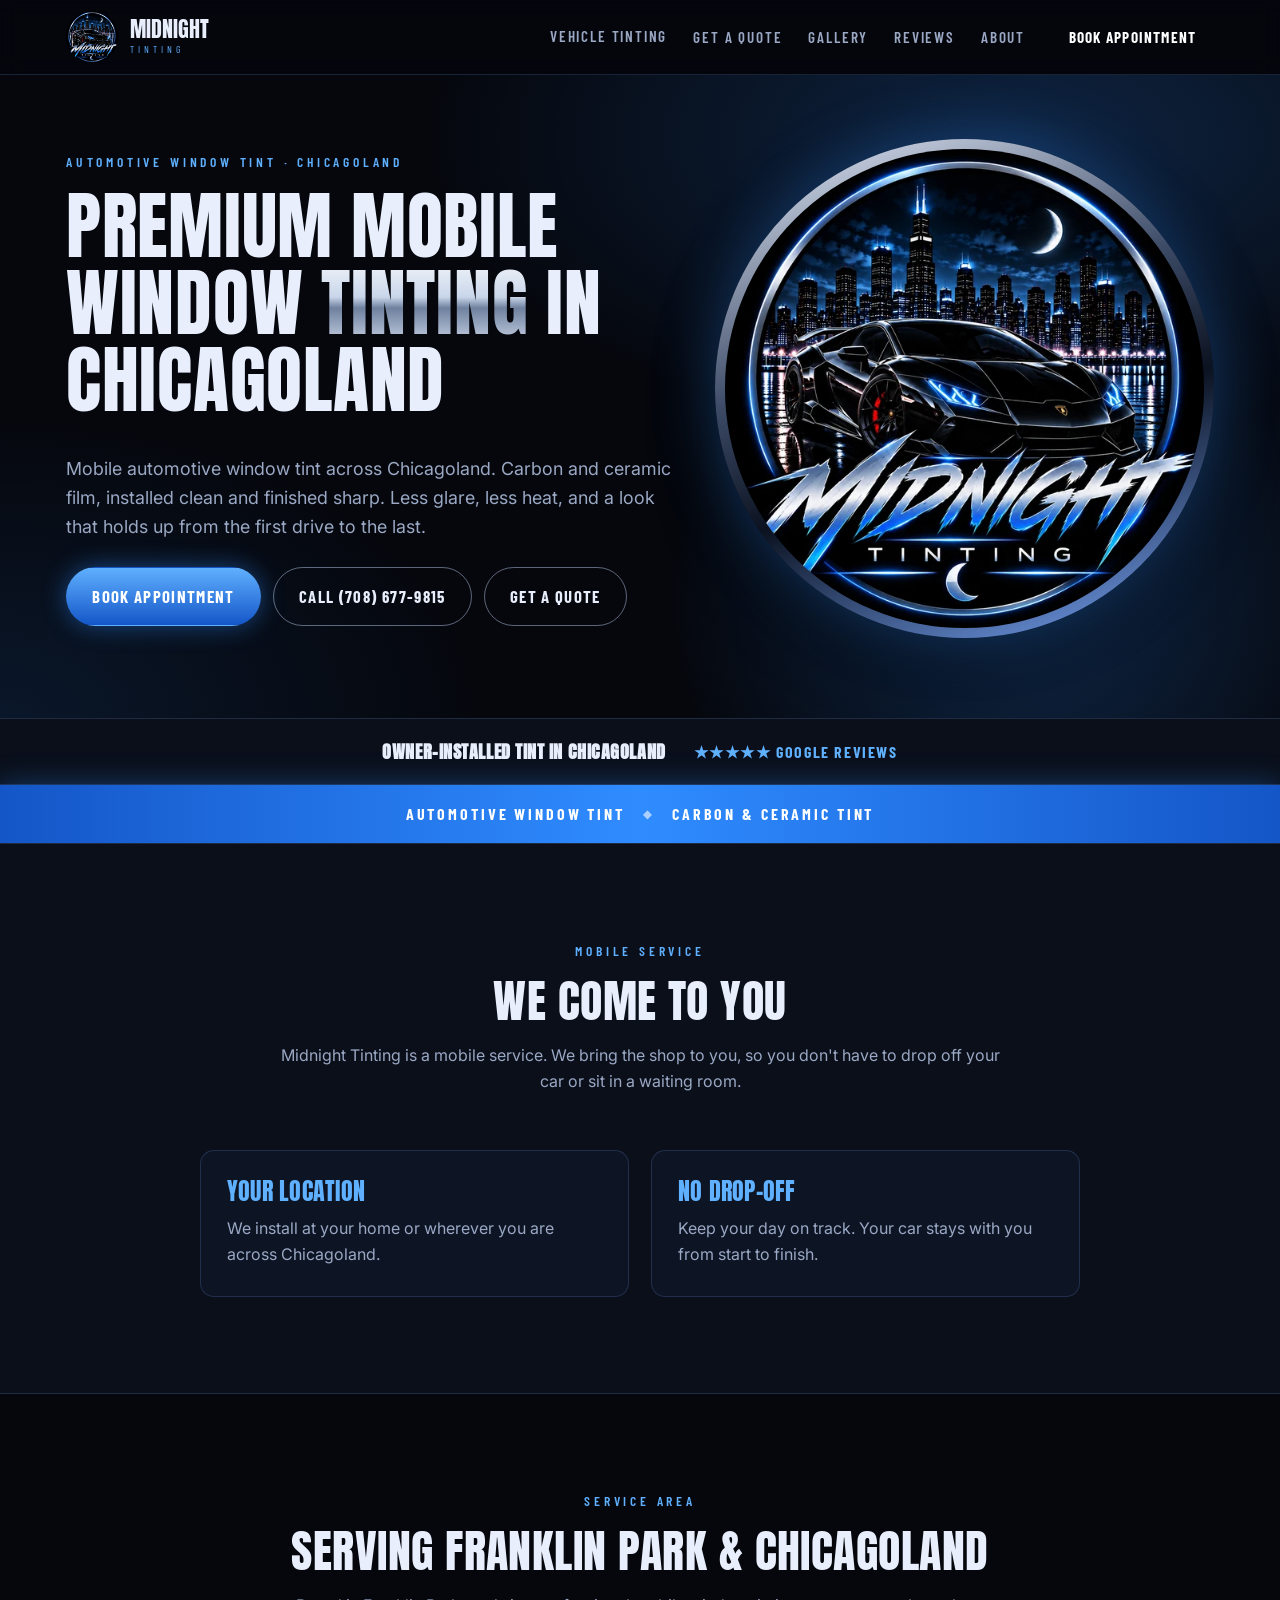
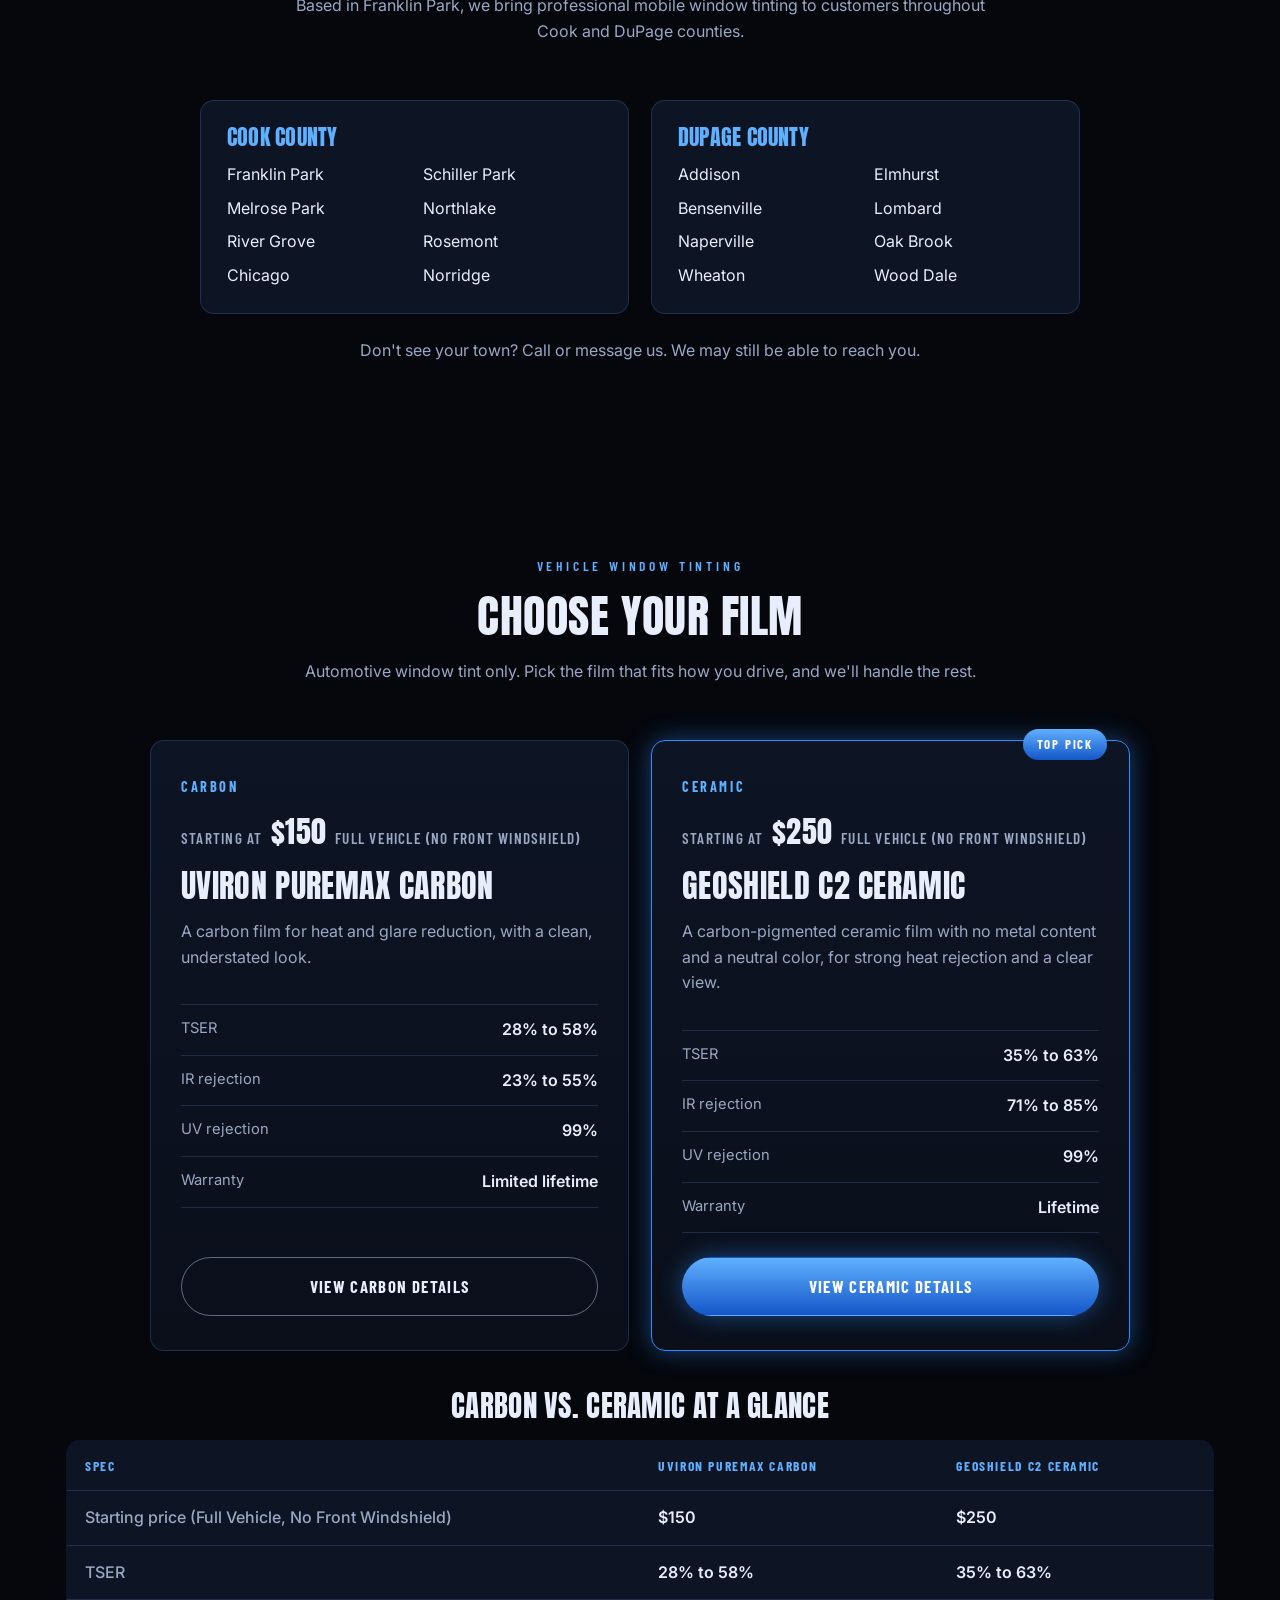
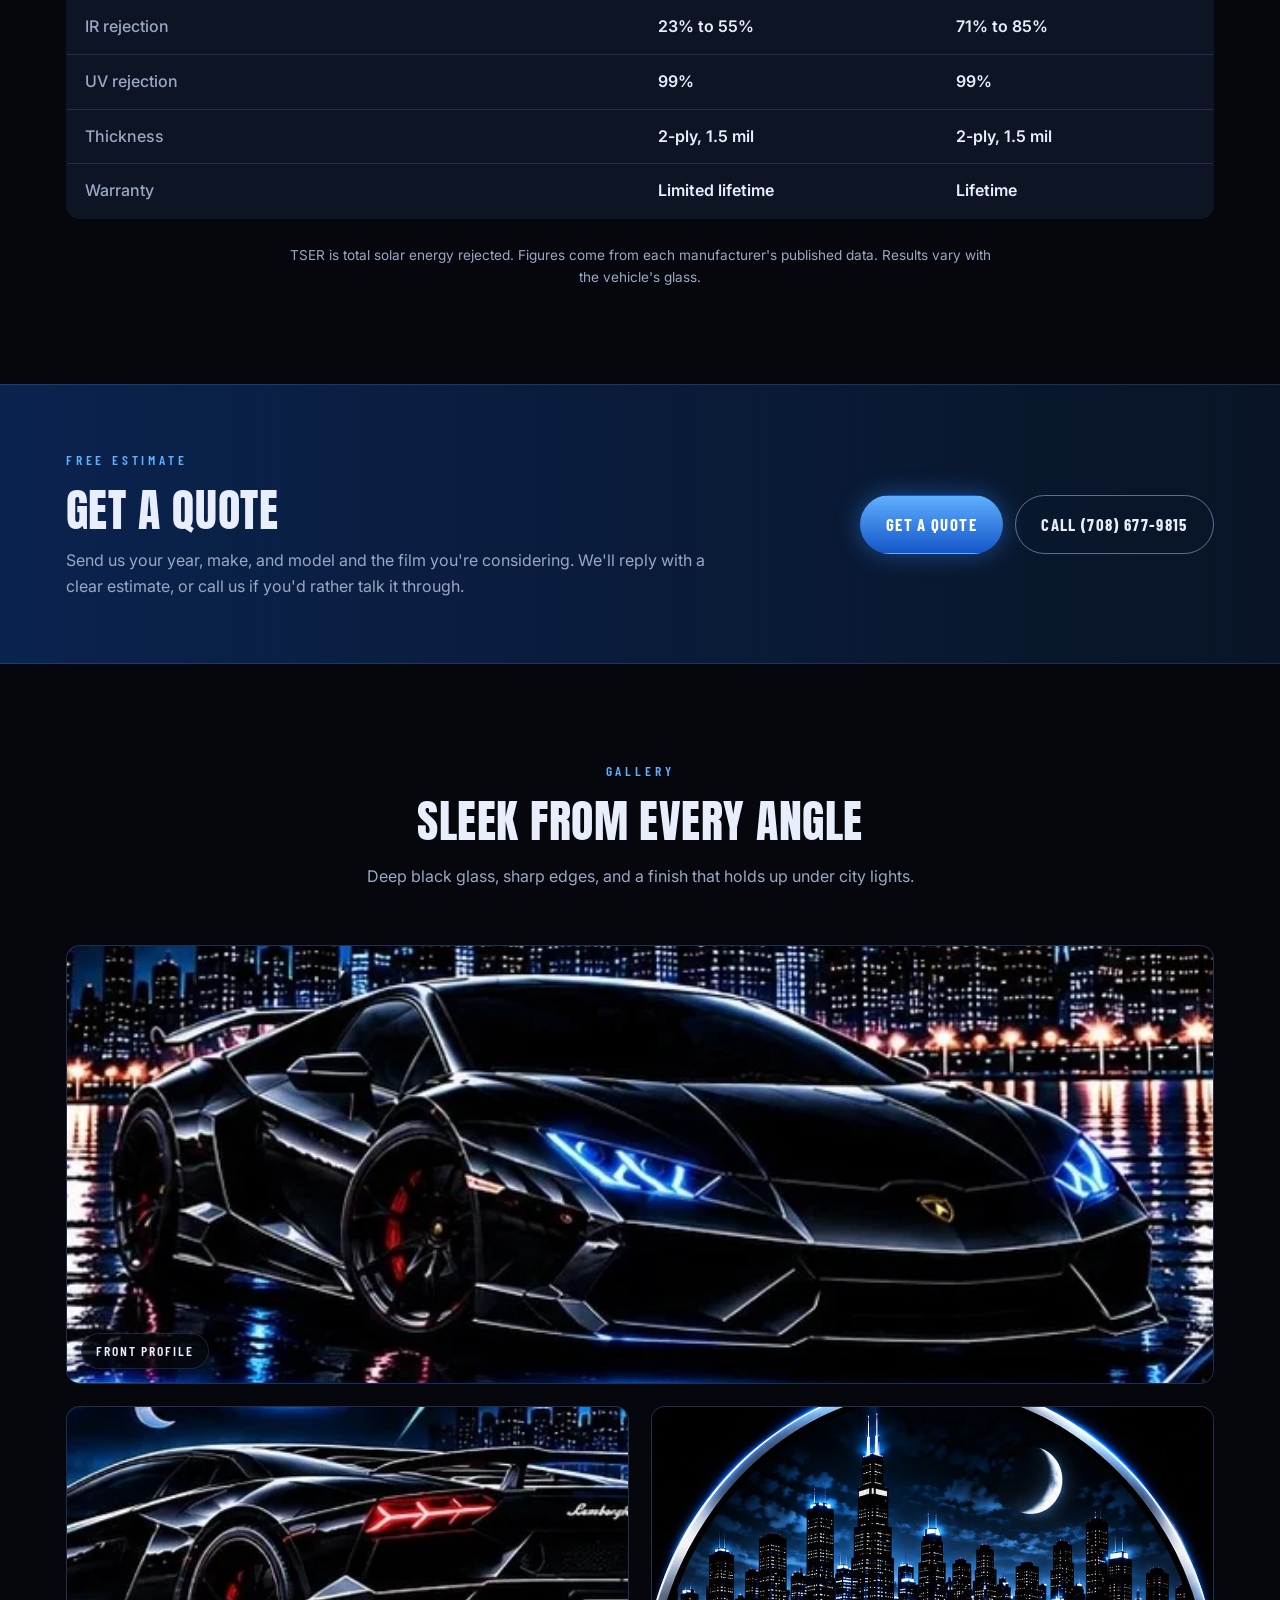
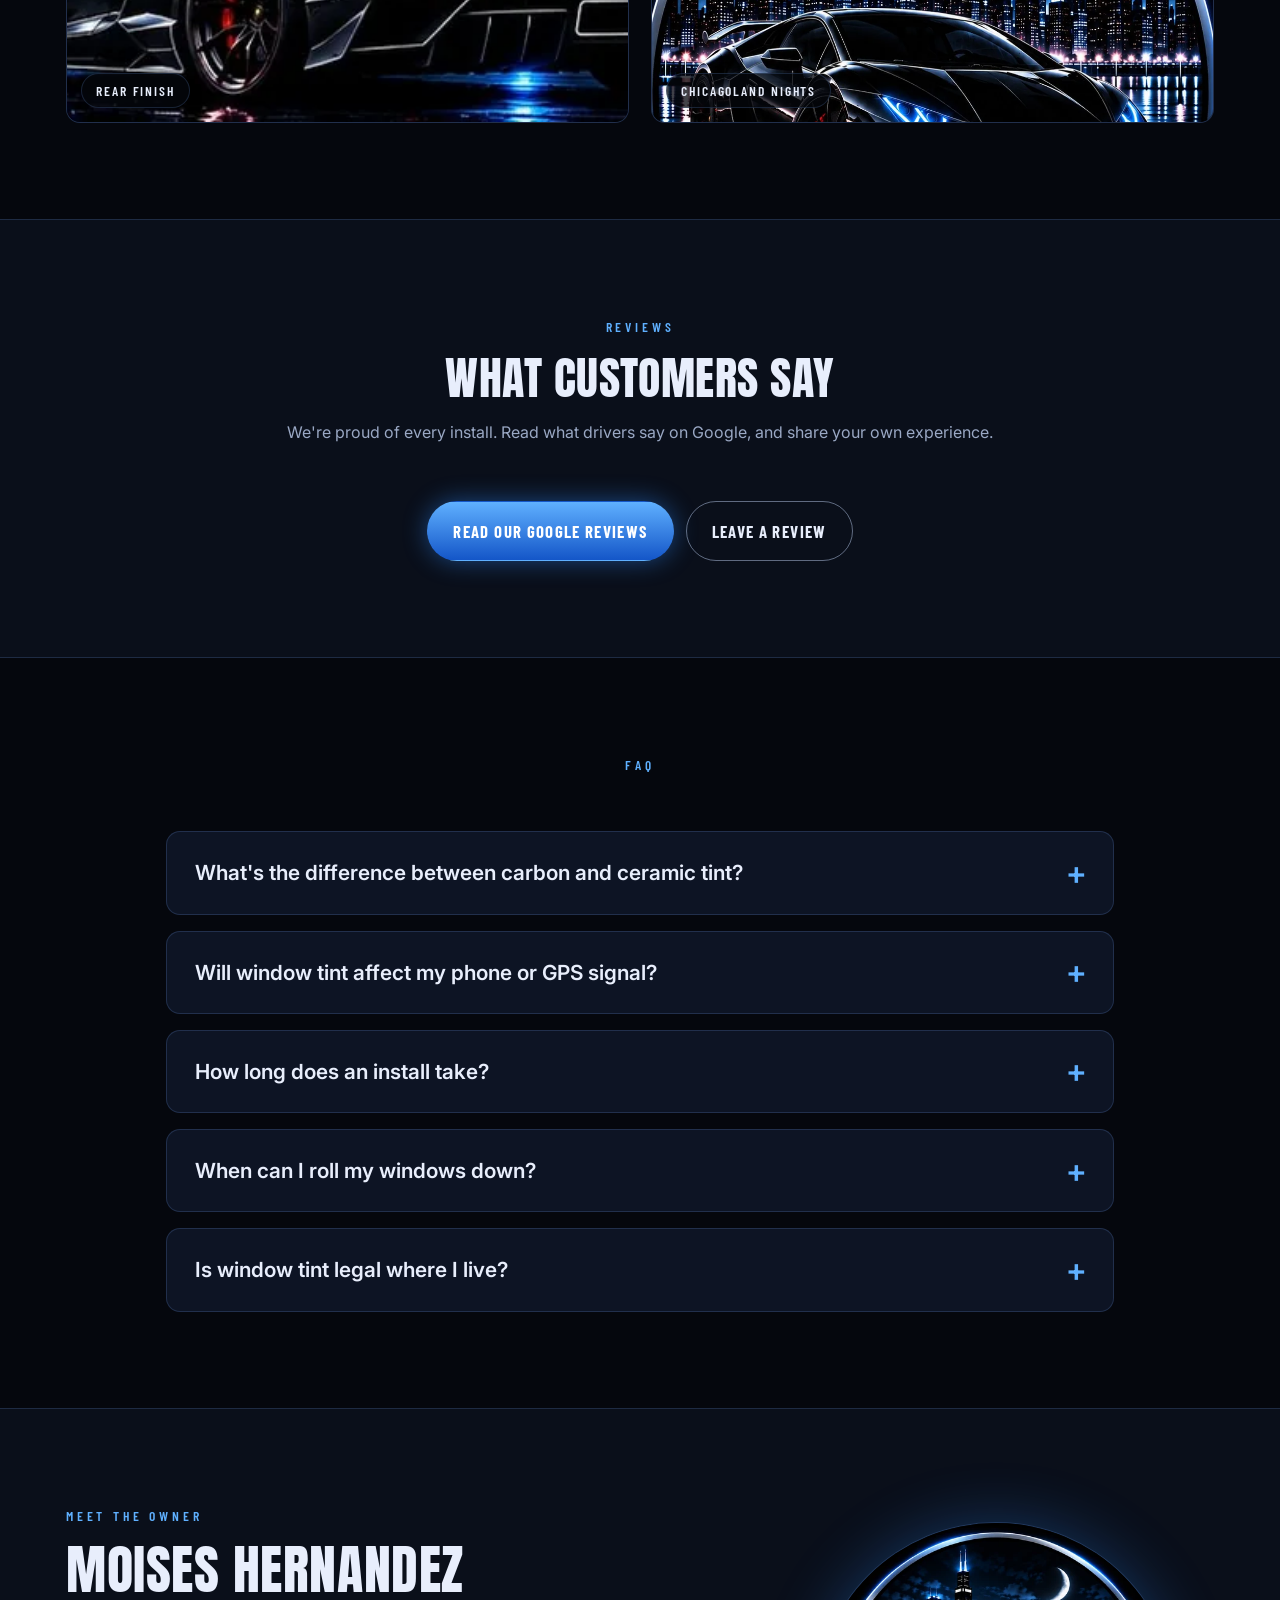
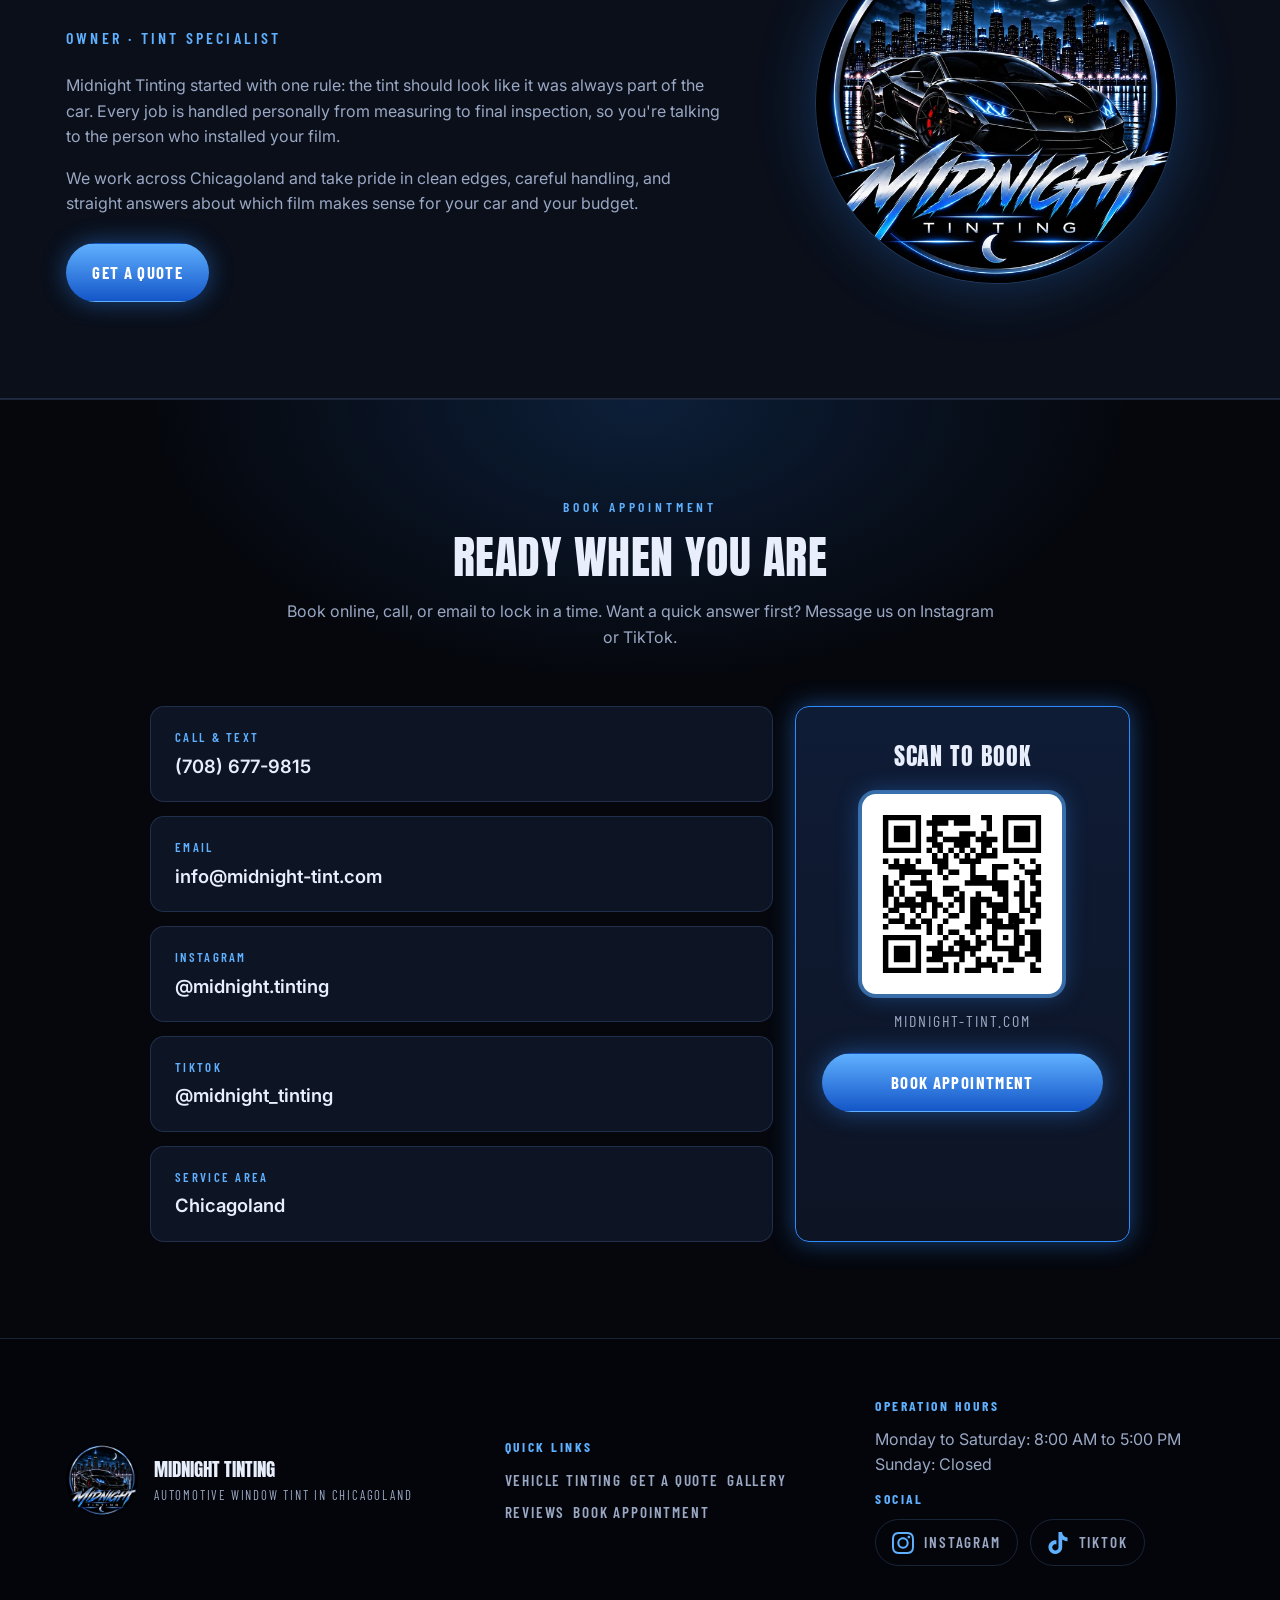
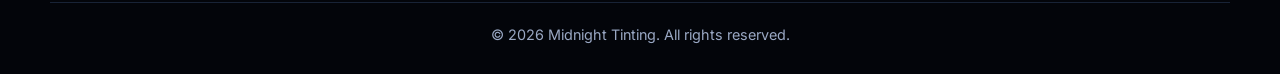
==== commit a5ca7782: "Mobile-focused hero headline" ====
--- a/public/index.html
+++ b/public/index.html
@@ -78,7 +78,7 @@
     <div class="wrap hero-grid">
       <div class="hero-copy">
         <p class="eyebrow">Automotive Window Tint &middot; Chicagoland</p>
-        <h1>Night-Ready Window Tint <span class="chrome">Done Right</span></h1>
+        <h1>Premium Mobile Window <span class="chrome">Tinting</span> in Chicagoland</h1>
         <p class="lead">Mobile automotive window tint across Chicagoland. Carbon and ceramic film, installed clean and finished sharp. Less glare, less heat, and a look that holds up from the first drive to the last.</p>
         <div class="cta-row">
           <a href="booking.html" class="btn btn-primary">Book appointment</a>
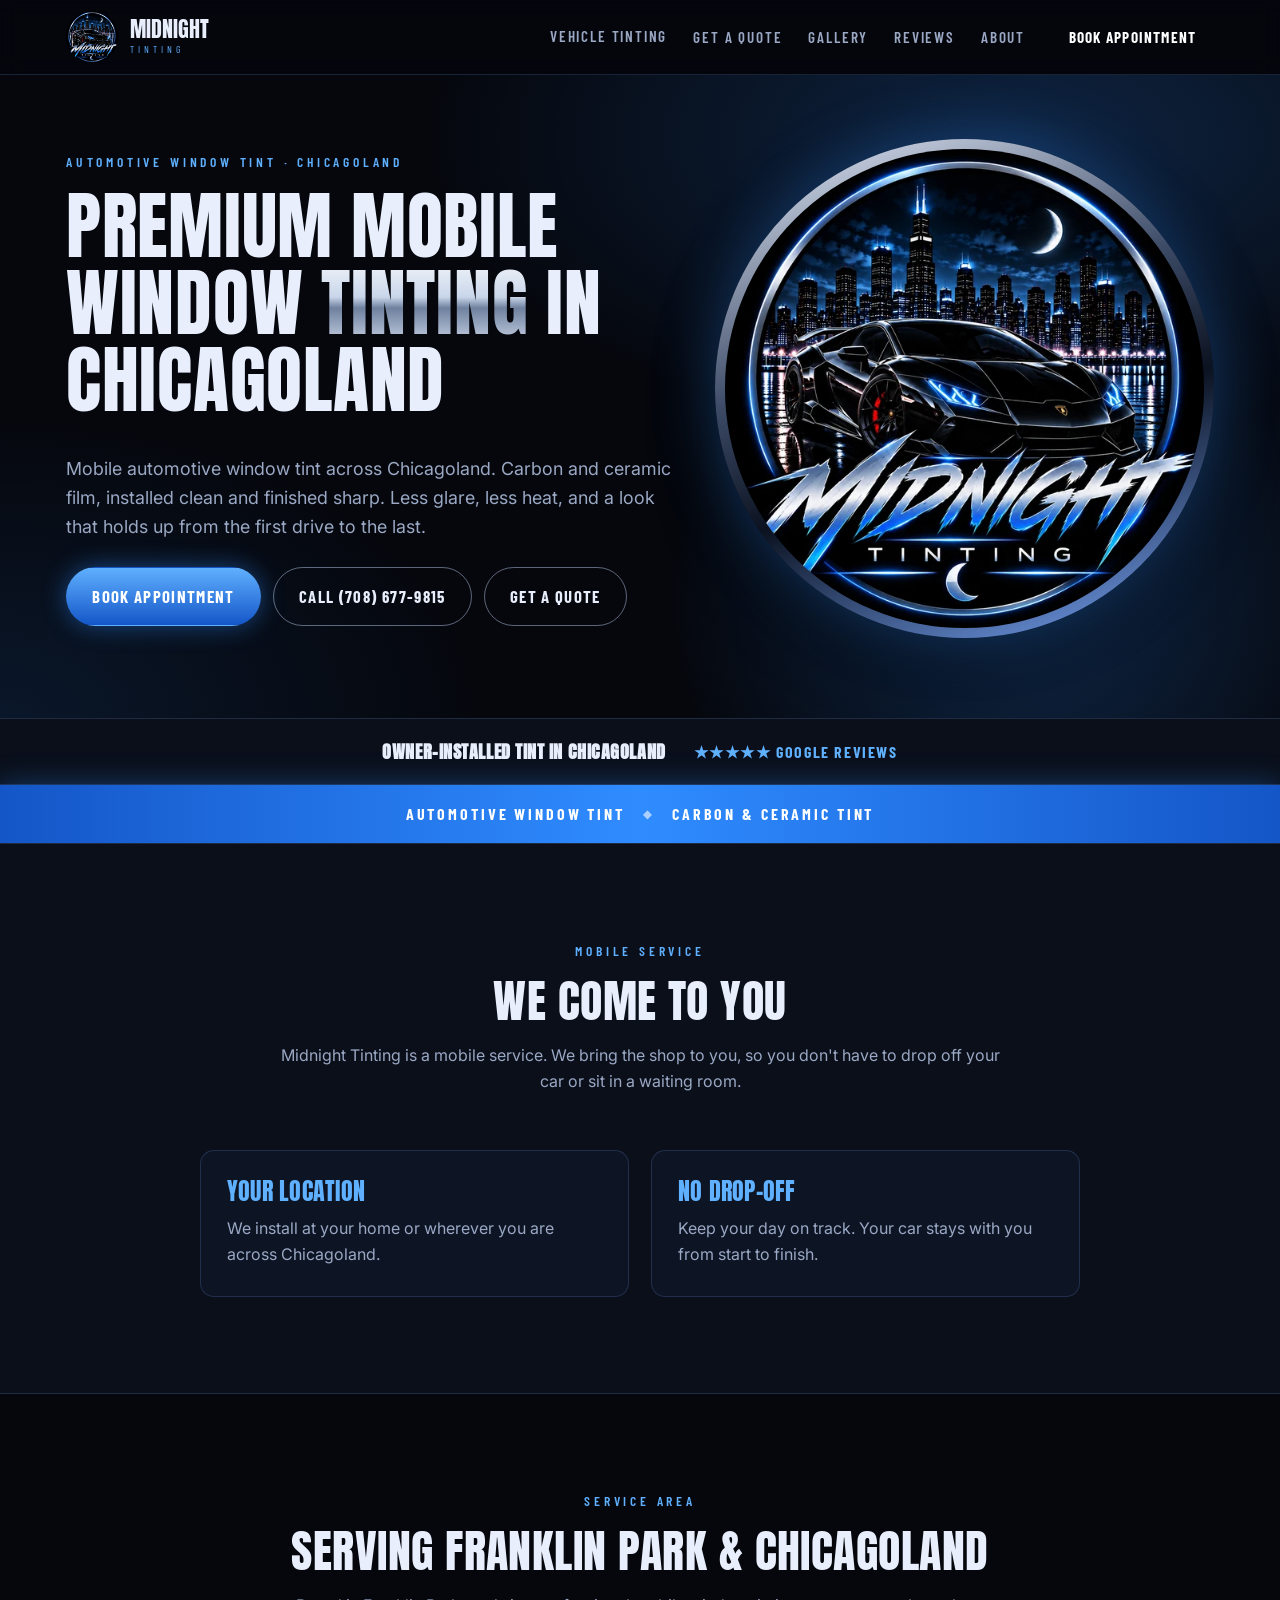
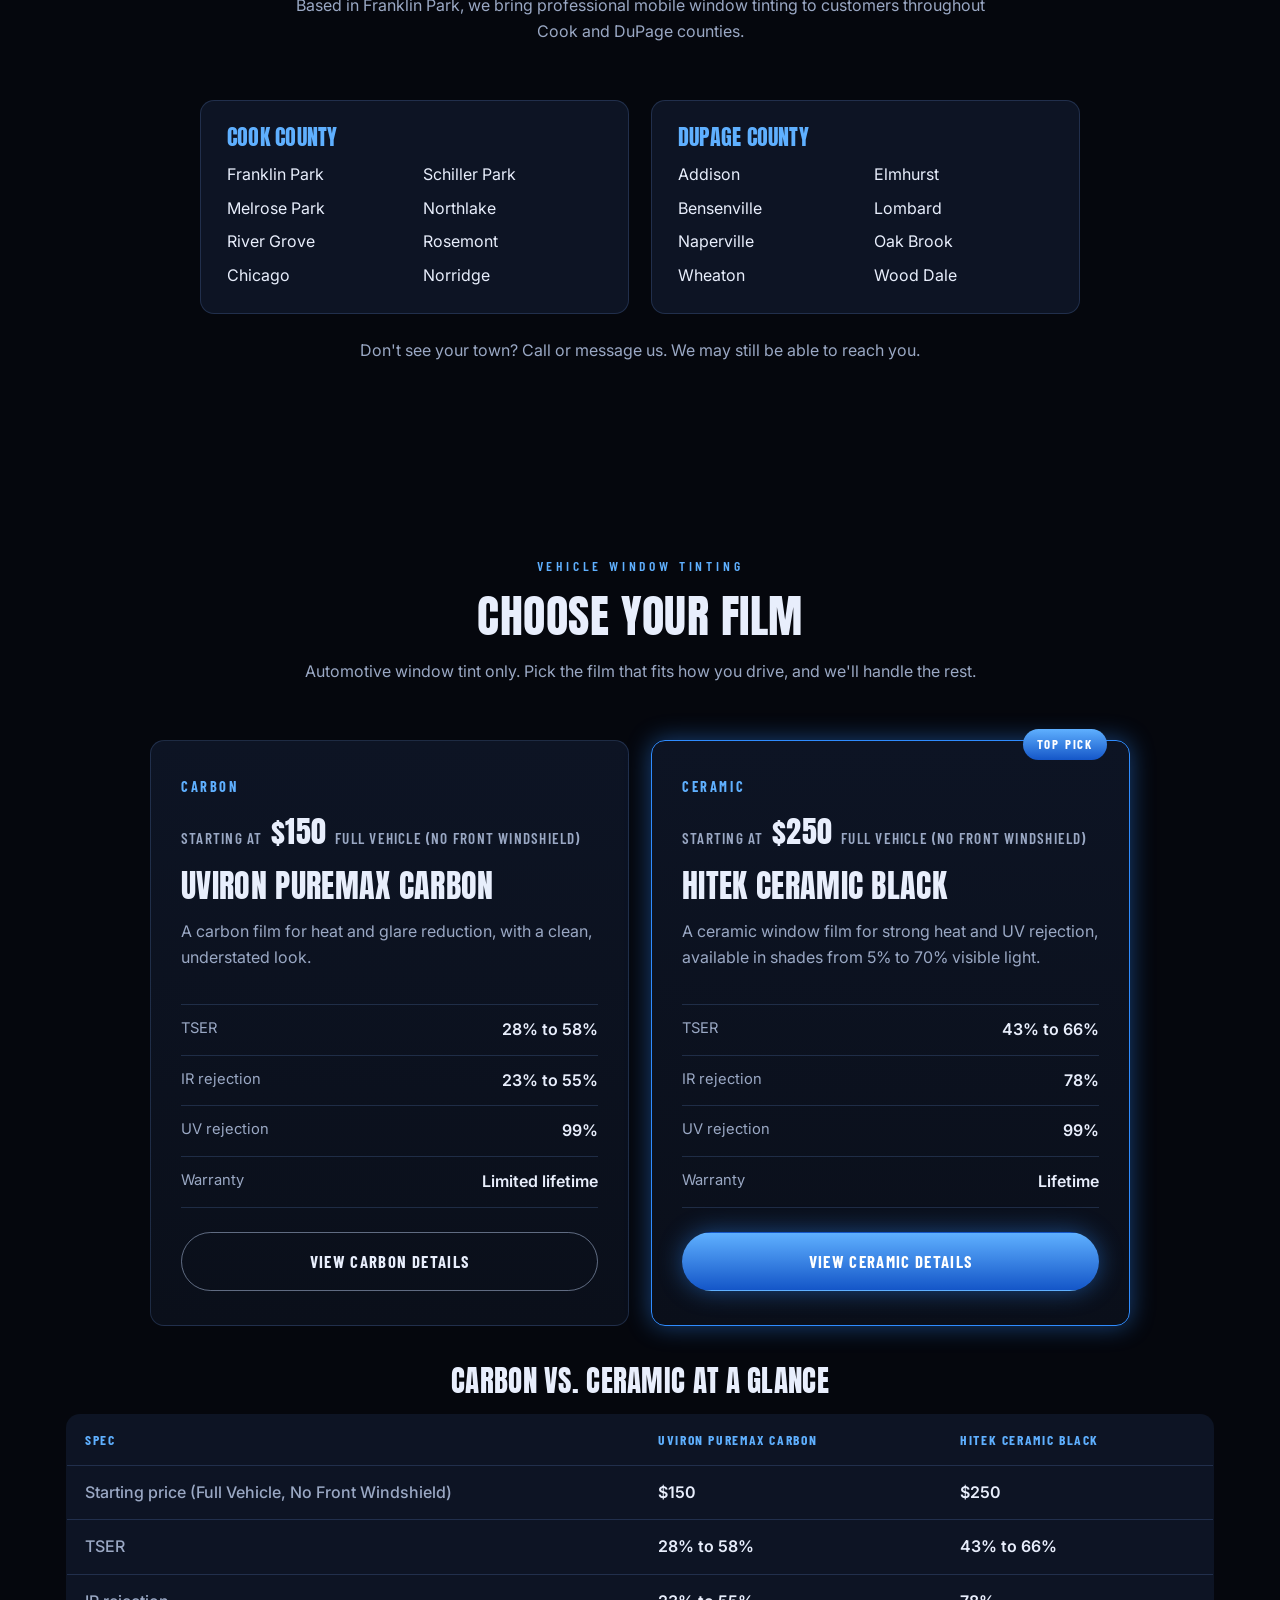
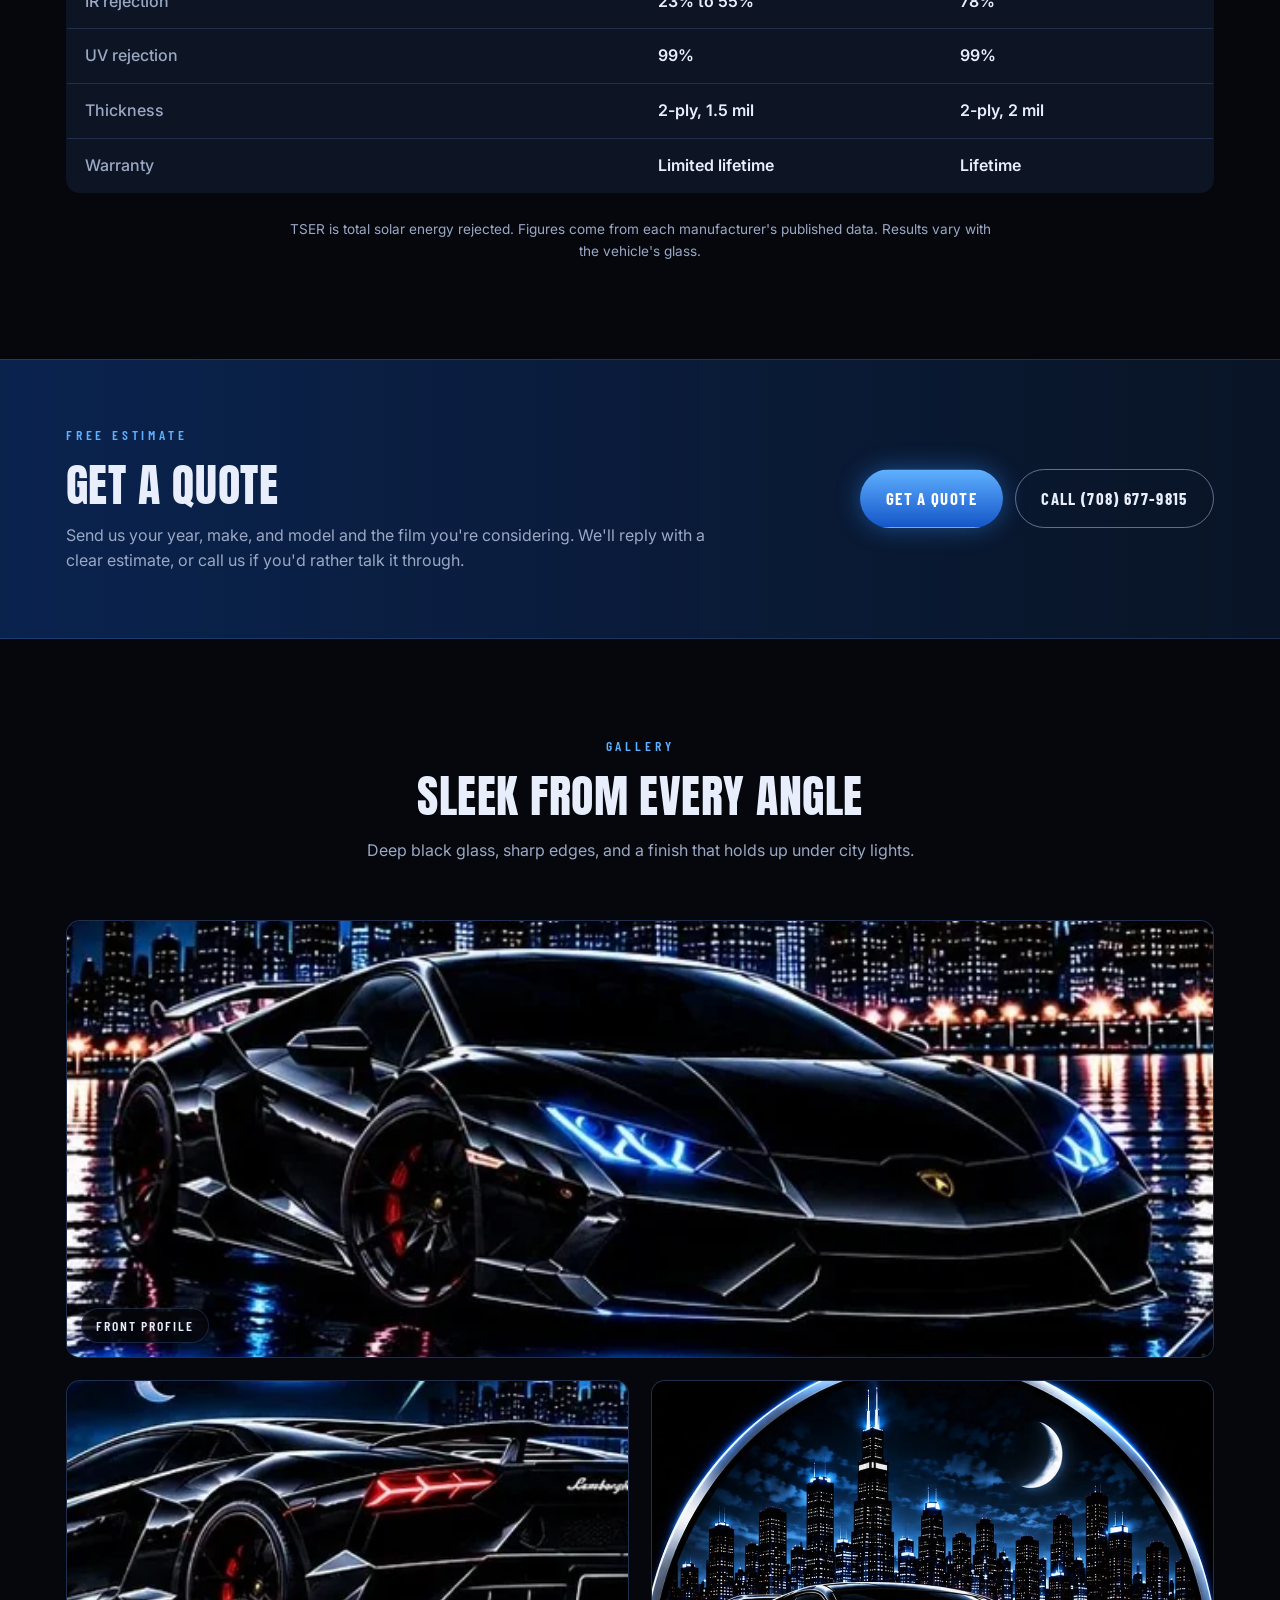
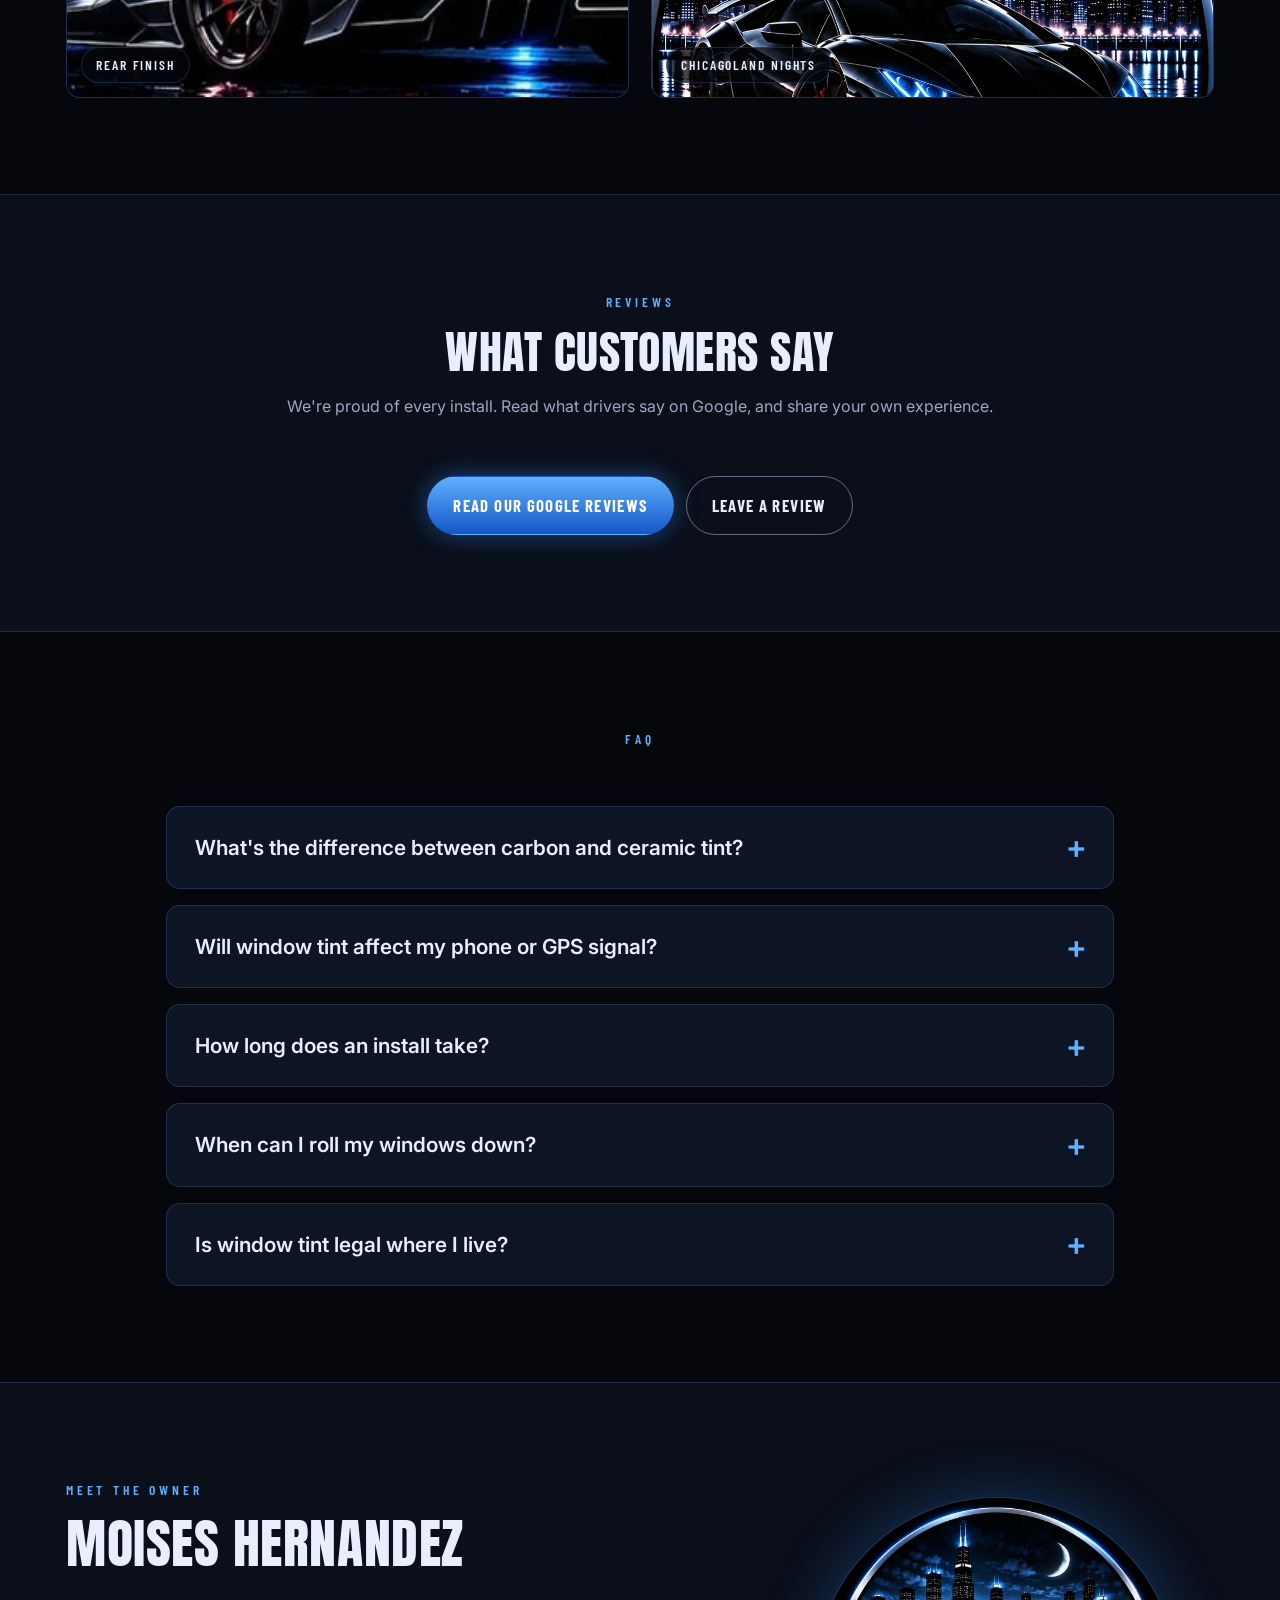
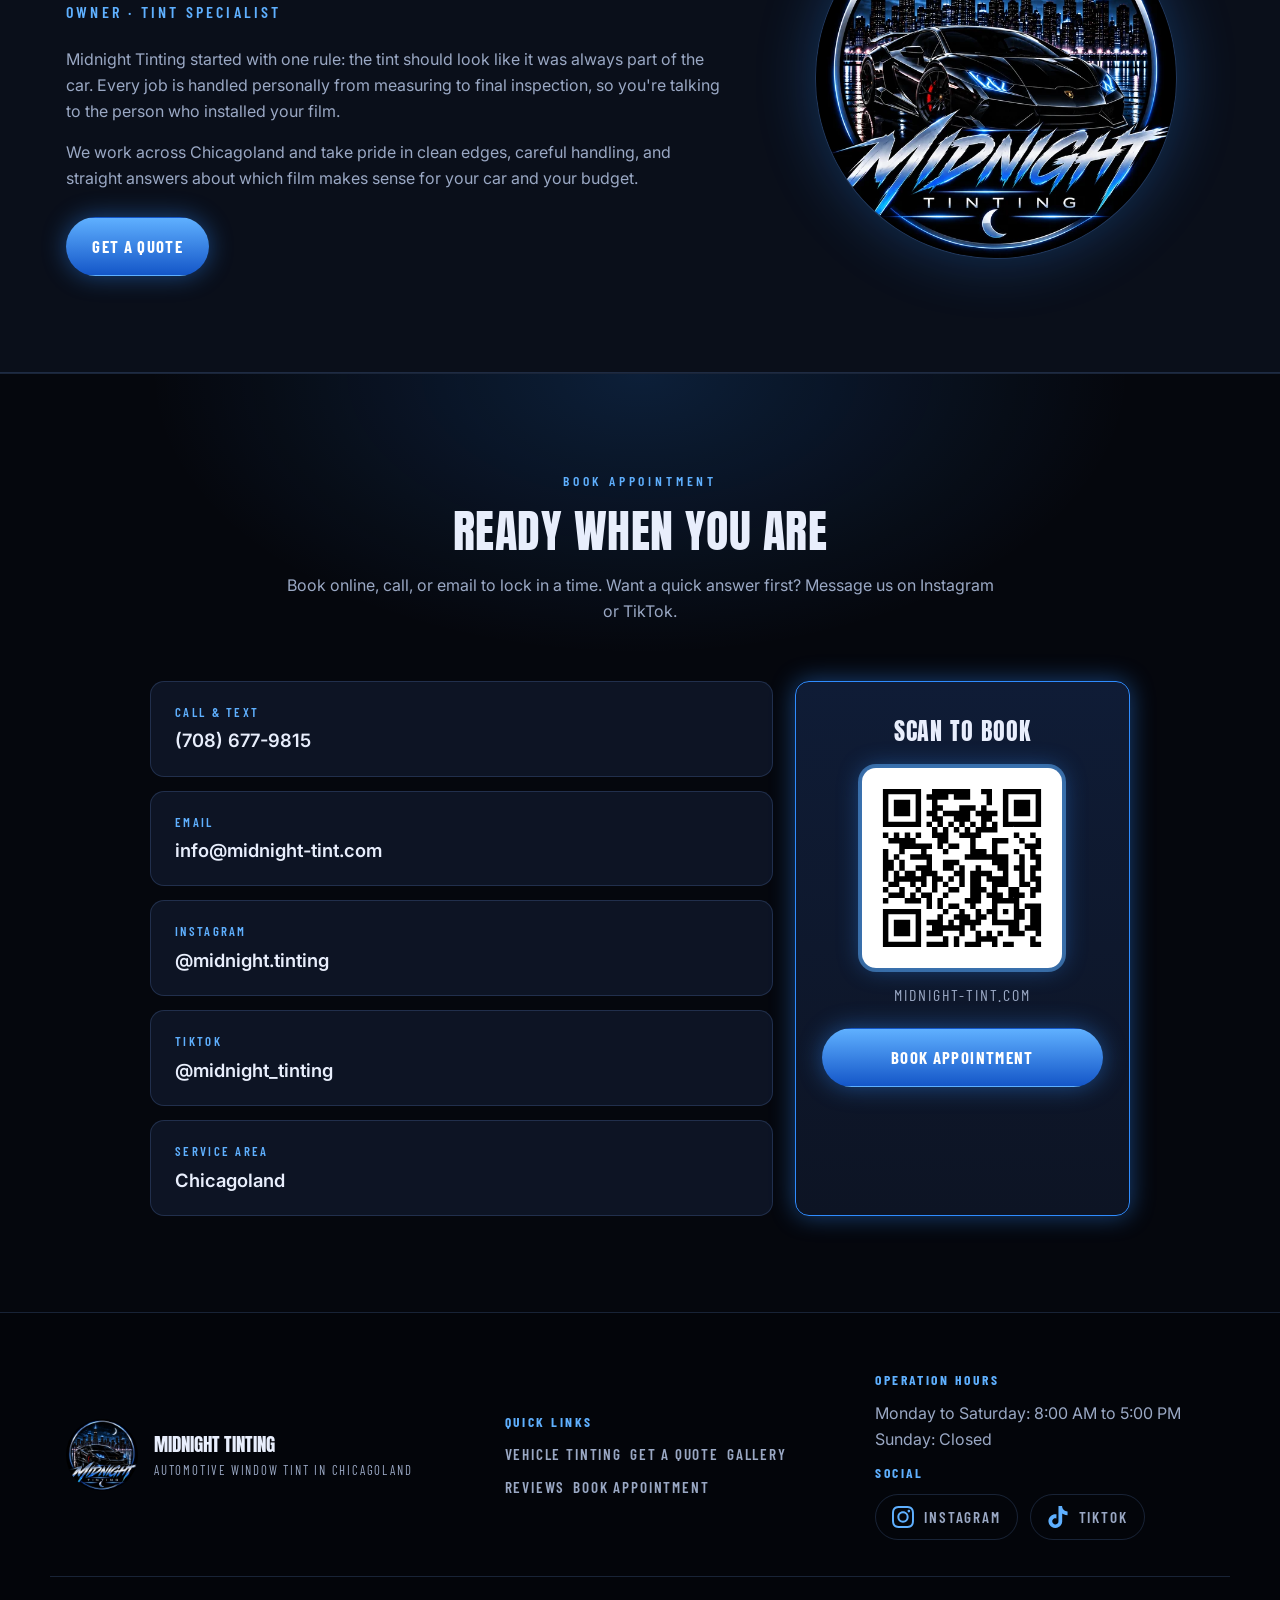
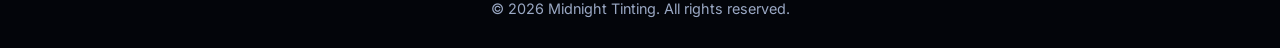
==== commit 46df4898: "Replace GeoShield C2 with Hitek Ceramic Black: new page with redirect, specs, booking and admin film" ====
--- a/public/index.html
+++ b/public/index.html
@@ -6,7 +6,8 @@
   <title>Midnight Tinting | Mobile Auto Window Tinting in Chicagoland</title>
   <meta name="description" content="Midnight Tinting offers mobile automotive window tint in Franklin Park, Chicago, and across Cook and DuPage County. Carbon and ceramic film, clean installs, and a finish that looks factory. Book online or get a free quote.">
   <meta name="theme-color" content="#05070d">
-  <link rel="icon" href="assets/logo-600.png">
+  <link rel="icon" type="image/png" sizes="192x192" href="assets/favicon-192.png">
+  <link rel="apple-touch-icon" href="assets/apple-touch-icon.png">
   <link rel="preconnect" href="https://fonts.googleapis.com">
   <link rel="preconnect" href="https://fonts.gstatic.com" crossorigin>
   <link href="https://fonts.googleapis.com/css2?family=Anton&family=Barlow+Condensed:wght@500;600;700&family=Inter:wght@400;500;600&display=swap" rel="stylesheet">
@@ -58,7 +59,7 @@
         <a href="index.html#services" class="nav-dd-toggle" aria-haspopup="true">Vehicle Tinting</a>
         <div class="nav-dd-menu" role="menu">
           <a href="uviron-puremax-carbon.html" role="menuitem">Carbon: Uviron PureMax</a>
-          <a href="geoshield-c2-ceramic.html" role="menuitem">Ceramic: GeoShield C2</a>
+          <a href="hitek-ceramic-black.html" role="menuitem">Ceramic: Hitek Black</a>
         </div>
       </div>
       <a href="index.html#quote">Get a quote</a>
@@ -182,28 +183,28 @@
           <span class="badge">Top Pick</span>
           <p class="film-tag">Ceramic</p>
           <p class="price">Starting at <strong>$250</strong> Full Vehicle (No Front Windshield)</p>
-          <h3><a href="geoshield-c2-ceramic.html">GeoShield C2 Ceramic</a></h3>
-          <p>A carbon-pigmented ceramic film with no metal content and a neutral color, for strong heat rejection and a clear view.</p>
+          <h3><a href="hitek-ceramic-black.html">Hitek Ceramic Black</a></h3>
+          <p>A ceramic window film for strong heat and UV rejection, available in shades from 5% to 70% visible light.</p>
           <dl class="specs">
-            <div><dt>TSER</dt><dd>35% to 63%</dd></div>
-            <div><dt>IR rejection</dt><dd>71% to 85%</dd></div>
+            <div><dt>TSER</dt><dd>43% to 66%</dd></div>
+            <div><dt>IR rejection</dt><dd>78%</dd></div>
             <div><dt>UV rejection</dt><dd>99%</dd></div>
             <div><dt>Warranty</dt><dd>Lifetime</dd></div>
           </dl>
-          <a href="geoshield-c2-ceramic.html" class="btn btn-primary btn-block">View Ceramic Details</a>
+          <a href="hitek-ceramic-black.html" class="btn btn-primary btn-block">View Ceramic Details</a>
         </article>
       </div>
 
       <div class="compare-block">
         <h3 class="compare-title">Carbon vs. Ceramic at a Glance</h3>
         <table class="spec-table compare-table">
-          <thead><tr><th scope="col">Spec</th><th scope="col">Uviron PureMax Carbon</th><th scope="col">GeoShield C2 Ceramic</th></tr></thead>
+          <thead><tr><th scope="col">Spec</th><th scope="col">Uviron PureMax Carbon</th><th scope="col">Hitek Ceramic Black</th></tr></thead>
           <tbody>
             <tr><th scope="row">Starting price (Full Vehicle, No Front Windshield)</th><td>$150</td><td>$250</td></tr>
-            <tr><th scope="row">TSER</th><td>28% to 58%</td><td>35% to 63%</td></tr>
-            <tr><th scope="row">IR rejection</th><td>23% to 55%</td><td>71% to 85%</td></tr>
+            <tr><th scope="row">TSER</th><td>28% to 58%</td><td>43% to 66%</td></tr>
+            <tr><th scope="row">IR rejection</th><td>23% to 55%</td><td>78%</td></tr>
             <tr><th scope="row">UV rejection</th><td>99%</td><td>99%</td></tr>
-            <tr><th scope="row">Thickness</th><td>2-ply, 1.5 mil</td><td>2-ply, 1.5 mil</td></tr>
+            <tr><th scope="row">Thickness</th><td>2-ply, 1.5 mil</td><td>2-ply, 2 mil</td></tr>
             <tr><th scope="row">Warranty</th><td>Limited lifetime</td><td>Lifetime</td></tr>
           </tbody>
         </table>
--- a/public/styles.css
+++ b/public/styles.css
@@ -997,6 +997,8 @@
 .aside-card p a { color: var(--text); text-decoration: none; font-weight: 600; }
 .aside-card p a:hover { color: var(--blue-hot); }
 .aside-meta { font-size: 0.9rem; }
+.aside-card .contact-line { display: flex; align-items: center; gap: 10px; margin-bottom: 0.4em; }
+.aside-card .contact-line svg { color: var(--blue-hot); flex: none; }
 .todo { color: #ffd166 !important; }
 
 @media (max-width: 960px) {
@@ -1315,3 +1317,5 @@
 /* ===== Real QR code on booking card ===== */
 .qr-box { width: 200px; height: 200px; background: #fff; border-radius: 14px; padding: 10px; box-shadow: 0 0 0 4px rgba(95, 176, 255, 0.5), var(--glow); margin-bottom: 14px; }
 .qr-box .qr-svg { width: 100%; height: 100%; display: block; }
+
+.copy p a { color: var(--muted); }
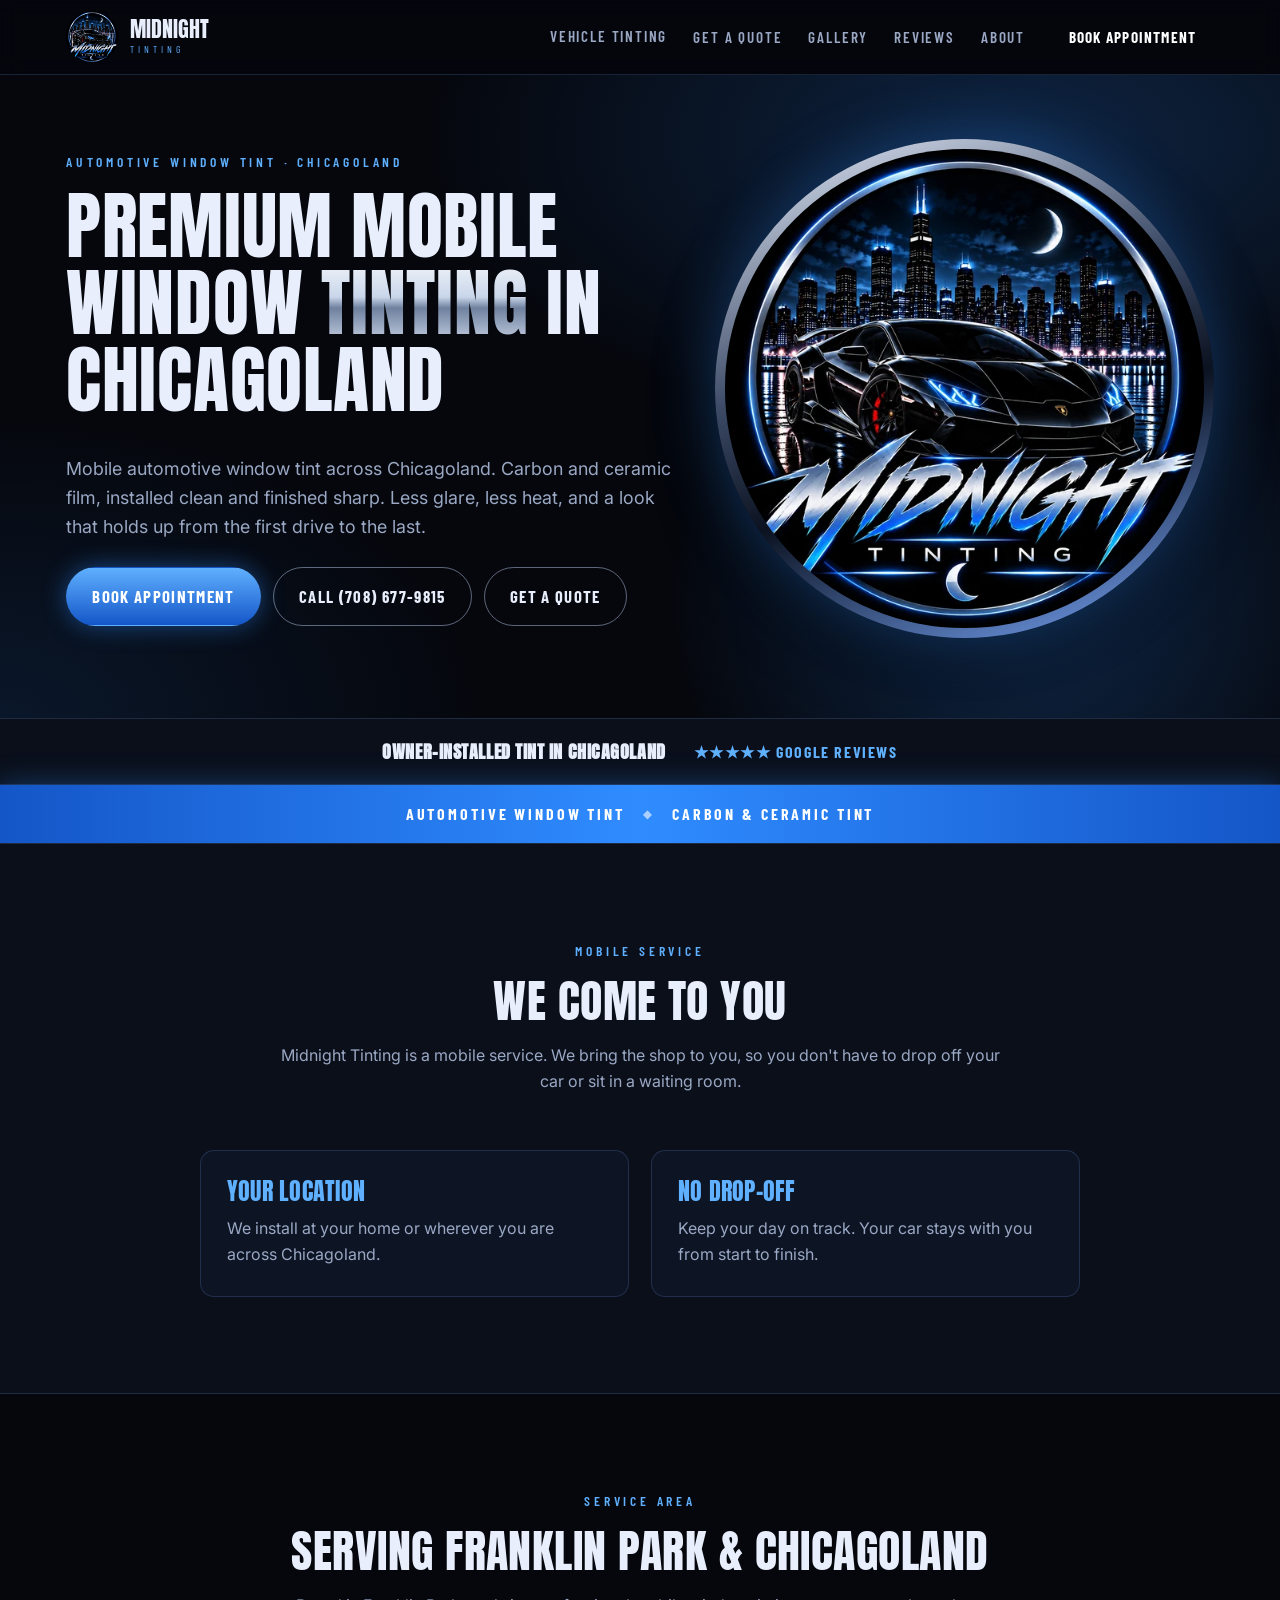
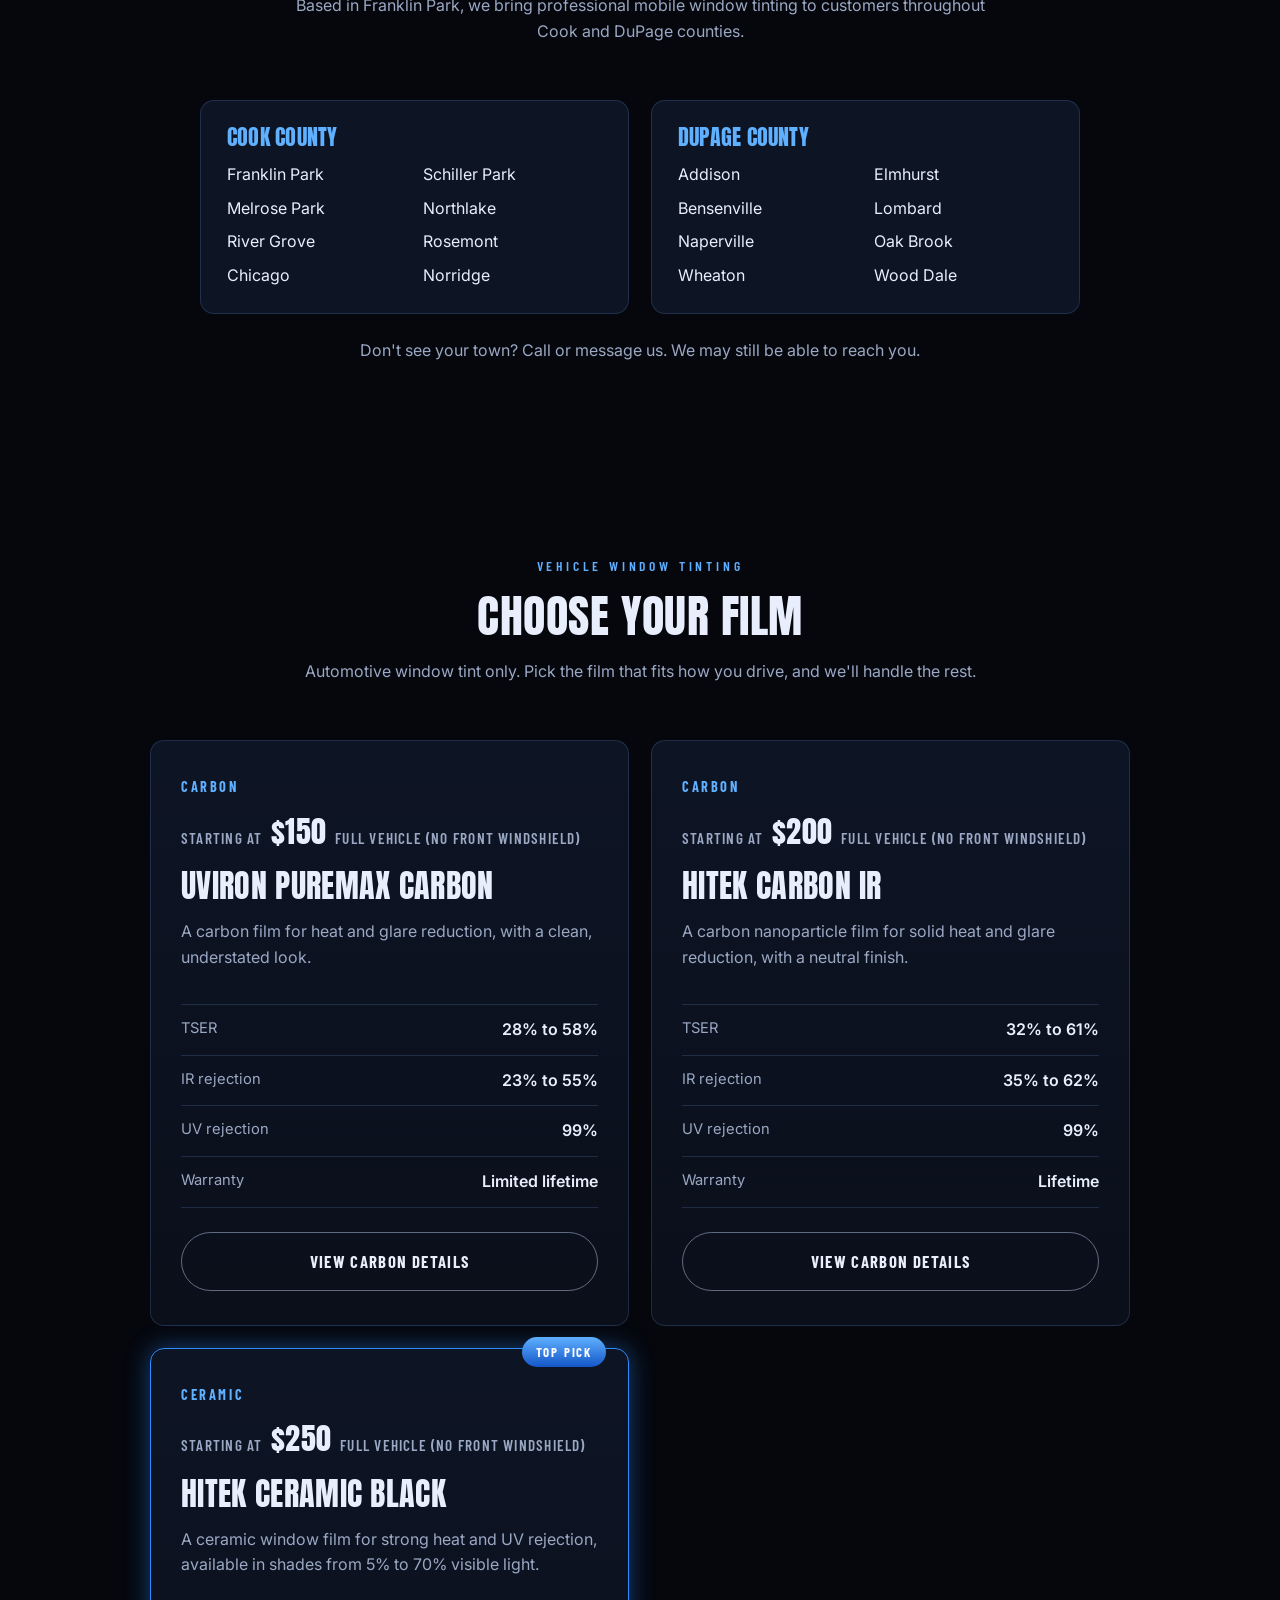
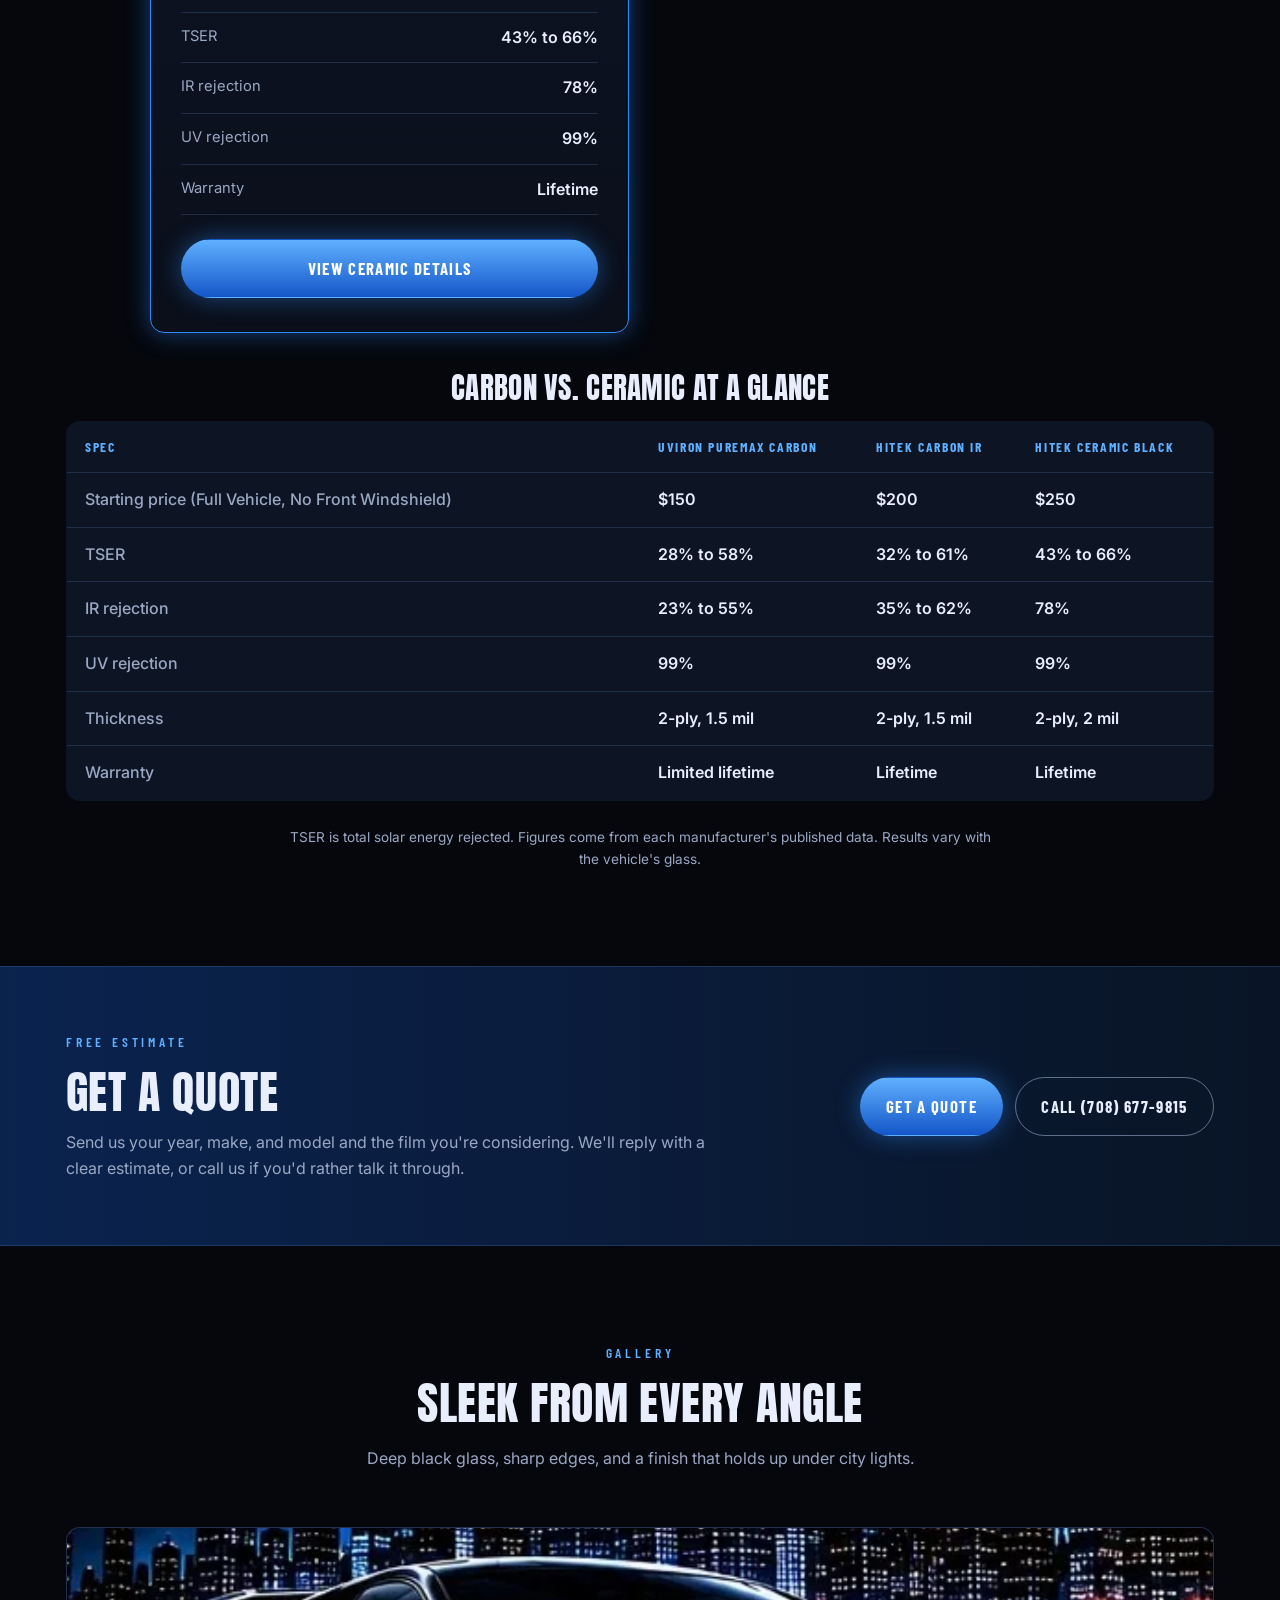
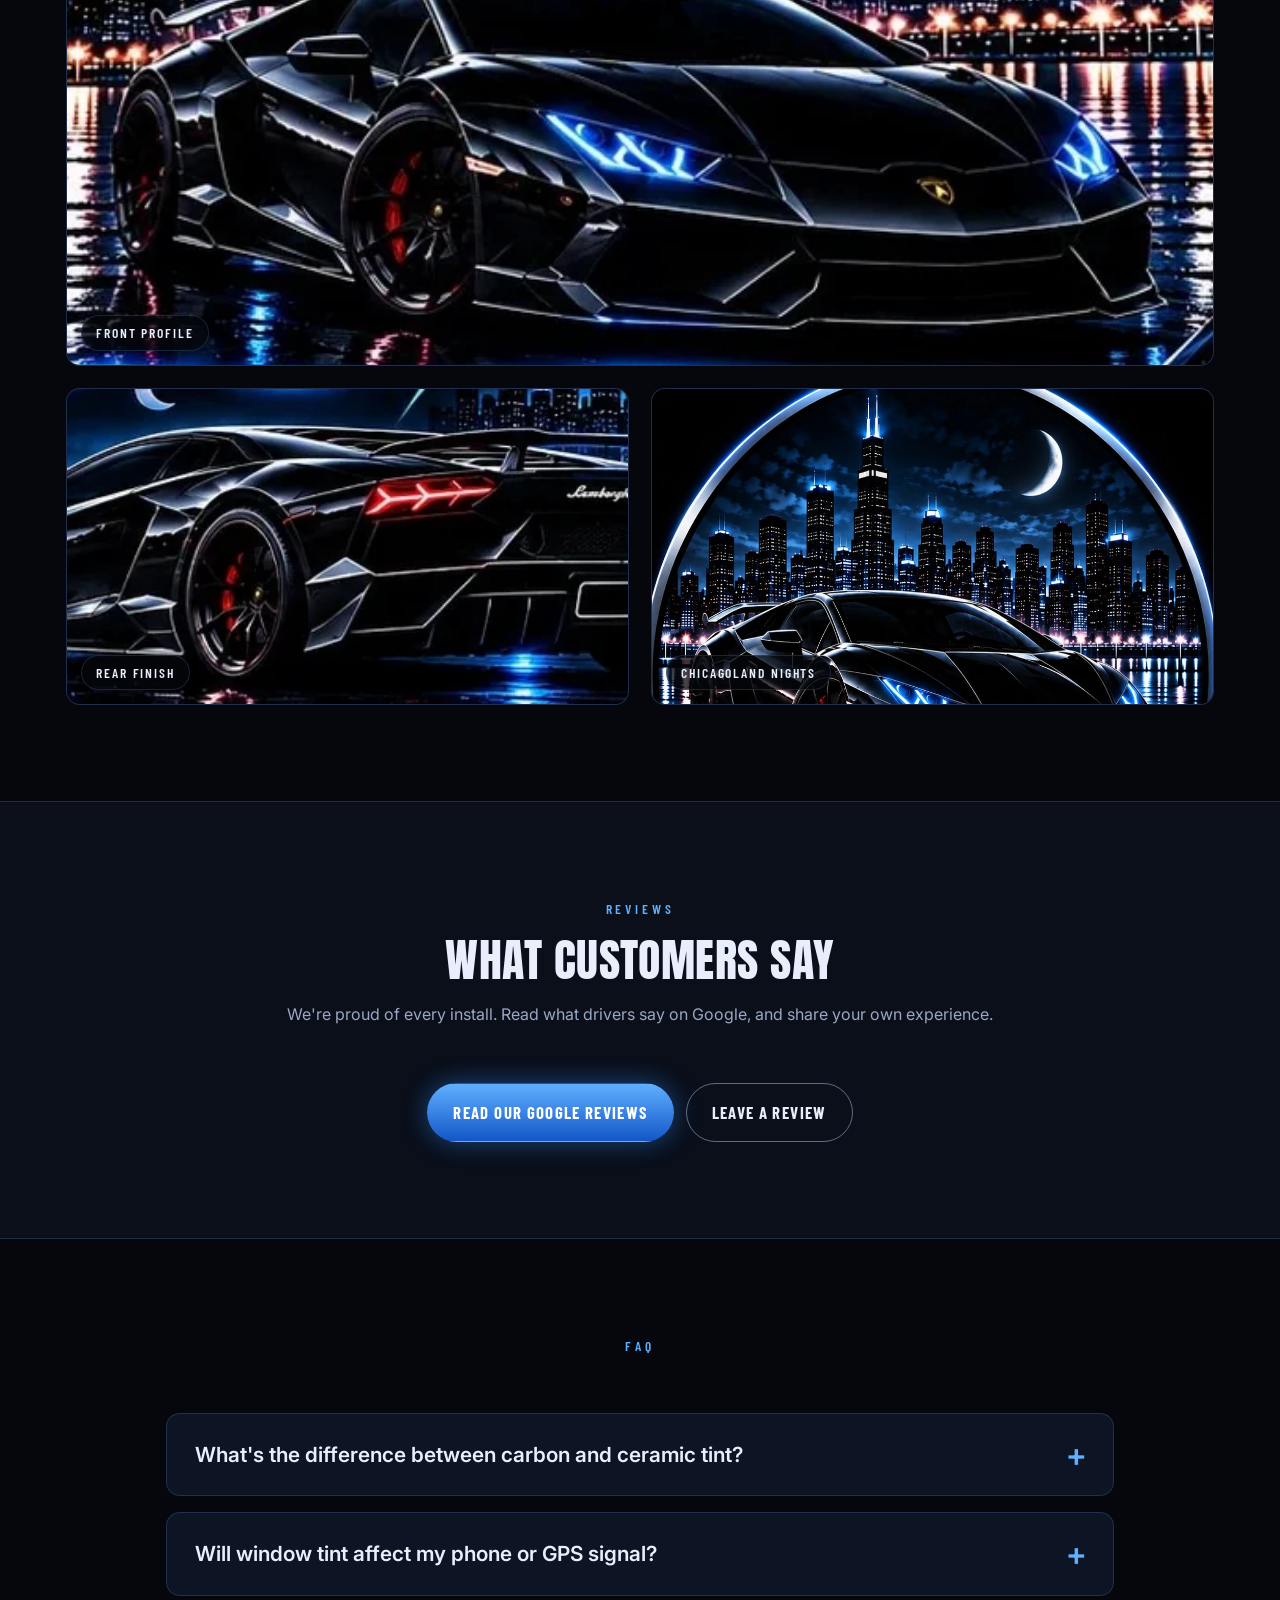
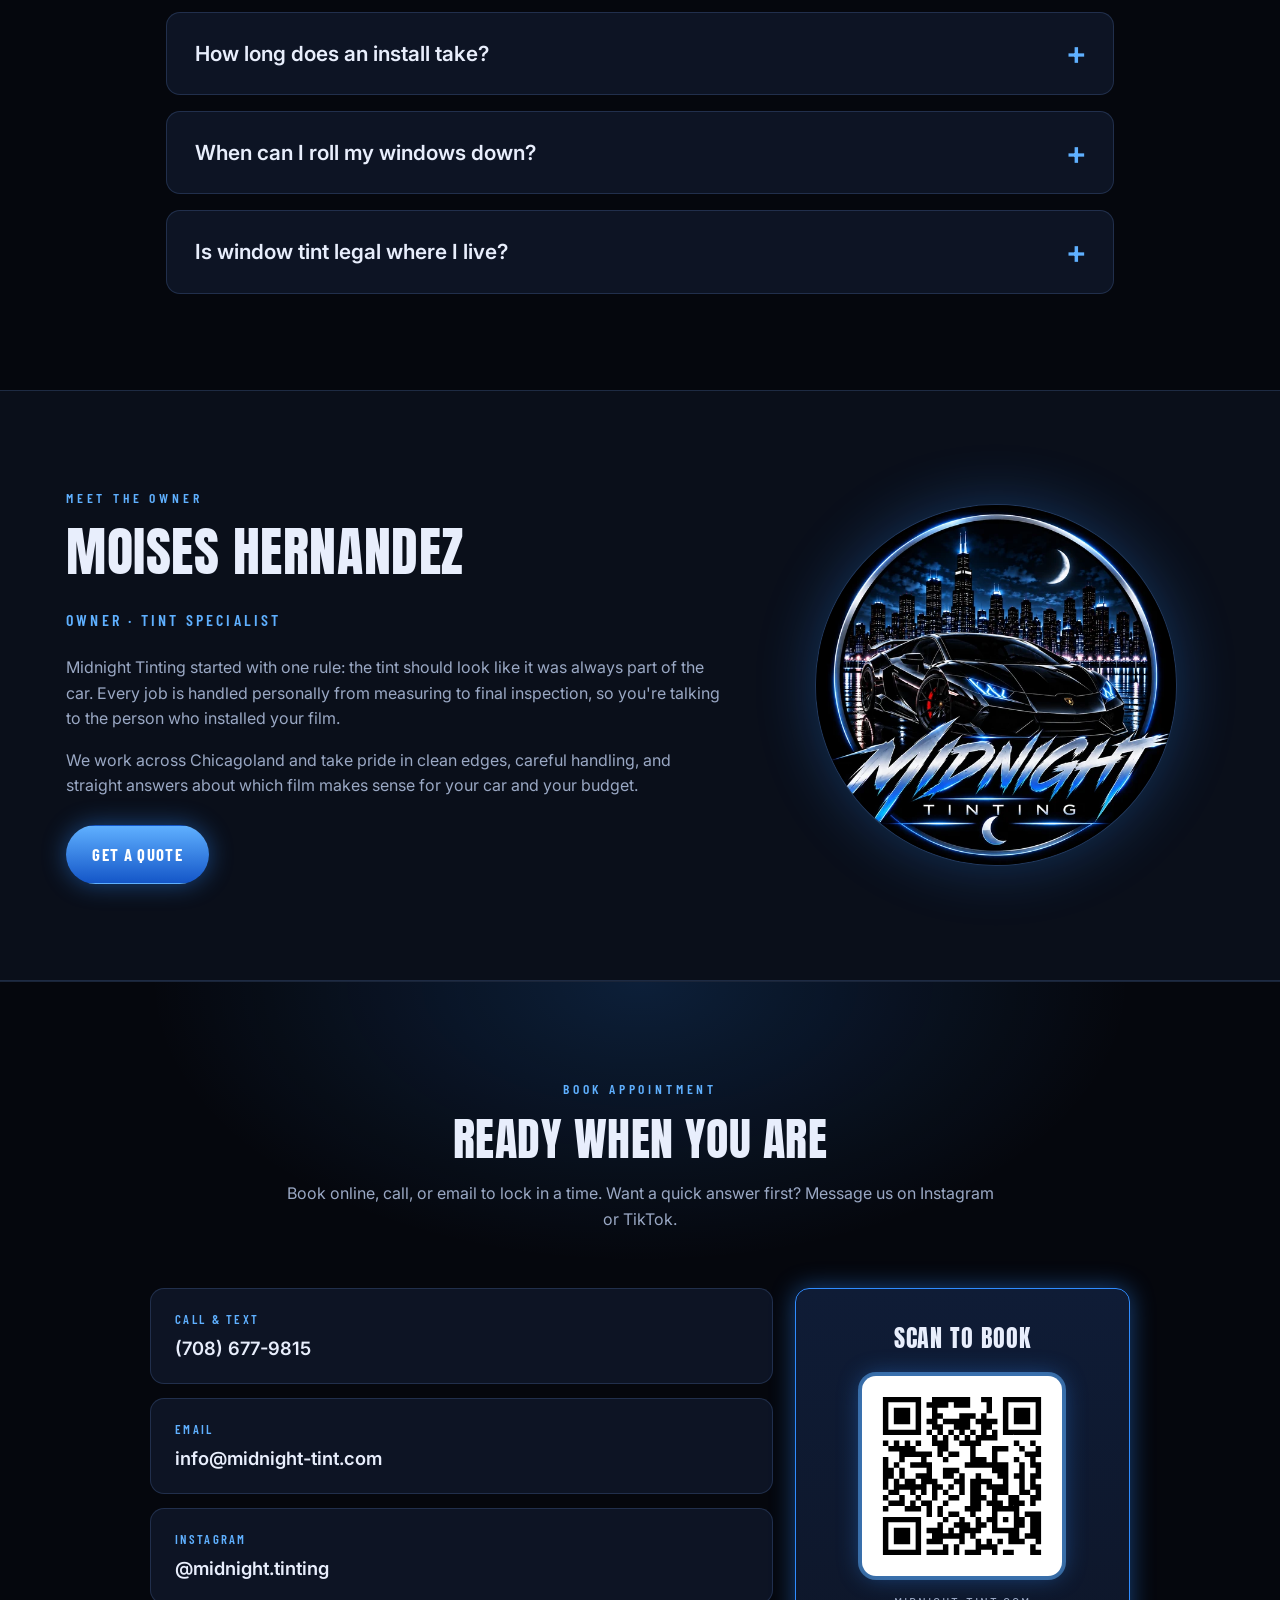
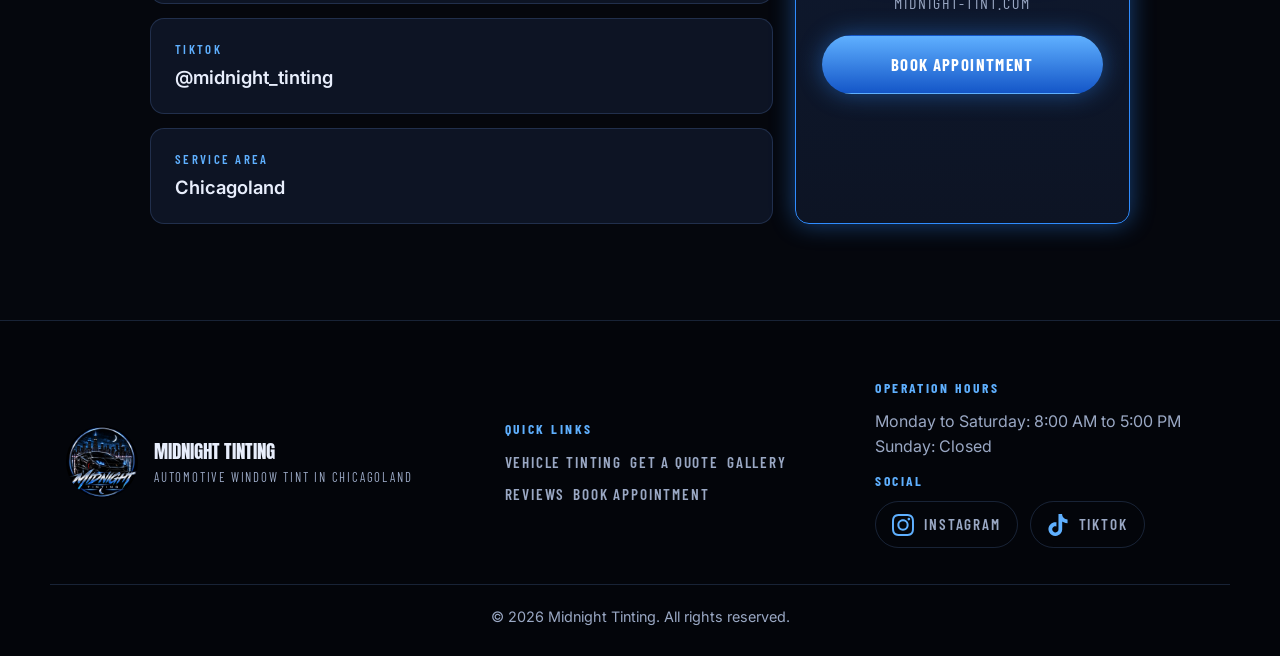
==== commit 5938022f: "Add Hitek Carbon IR at $200 as the middle option; upgrade paths Uviron to Carbon IR to Ceramic Black" ====
--- a/public/index.html
+++ b/public/index.html
@@ -59,6 +59,7 @@
         <a href="index.html#services" class="nav-dd-toggle" aria-haspopup="true">Vehicle Tinting</a>
         <div class="nav-dd-menu" role="menu">
           <a href="uviron-puremax-carbon.html" role="menuitem">Carbon: Uviron PureMax</a>
+          <a href="hitek-carbon-ir.html" role="menuitem">Carbon IR: Hitek</a>
           <a href="hitek-ceramic-black.html" role="menuitem">Ceramic: Hitek Black</a>
         </div>
       </div>
@@ -179,6 +180,20 @@
           <a href="uviron-puremax-carbon.html" class="btn btn-ghost btn-block">View Carbon Details</a>
         </article>
 
+        <article class="film-card">
+          <p class="film-tag">Carbon</p>
+          <p class="price">Starting at <strong>$200</strong> Full Vehicle (No Front Windshield)</p>
+          <h3><a href="hitek-carbon-ir.html">Hitek Carbon IR</a></h3>
+          <p>A carbon nanoparticle film for solid heat and glare reduction, with a neutral finish.</p>
+          <dl class="specs">
+            <div><dt>TSER</dt><dd>32% to 61%</dd></div>
+            <div><dt>IR rejection</dt><dd>35% to 62%</dd></div>
+            <div><dt>UV rejection</dt><dd>99%</dd></div>
+            <div><dt>Warranty</dt><dd>Lifetime</dd></div>
+          </dl>
+          <a href="hitek-carbon-ir.html" class="btn btn-ghost btn-block">View Carbon Details</a>
+        </article>
+
         <article class="film-card featured">
           <span class="badge">Top Pick</span>
           <p class="film-tag">Ceramic</p>
@@ -198,14 +213,14 @@
       <div class="compare-block">
         <h3 class="compare-title">Carbon vs. Ceramic at a Glance</h3>
         <table class="spec-table compare-table">
-          <thead><tr><th scope="col">Spec</th><th scope="col">Uviron PureMax Carbon</th><th scope="col">Hitek Ceramic Black</th></tr></thead>
+          <thead><tr><th scope="col">Spec</th><th scope="col">Uviron PureMax Carbon</th><th scope="col">Hitek Carbon IR</th><th scope="col">Hitek Ceramic Black</th></tr></thead>
           <tbody>
-            <tr><th scope="row">Starting price (Full Vehicle, No Front Windshield)</th><td>$150</td><td>$250</td></tr>
-            <tr><th scope="row">TSER</th><td>28% to 58%</td><td>43% to 66%</td></tr>
-            <tr><th scope="row">IR rejection</th><td>23% to 55%</td><td>78%</td></tr>
-            <tr><th scope="row">UV rejection</th><td>99%</td><td>99%</td></tr>
-            <tr><th scope="row">Thickness</th><td>2-ply, 1.5 mil</td><td>2-ply, 2 mil</td></tr>
-            <tr><th scope="row">Warranty</th><td>Limited lifetime</td><td>Lifetime</td></tr>
+            <tr><th scope="row">Starting price (Full Vehicle, No Front Windshield)</th><td>$150</td><td>$200</td><td>$250</td></tr>
+            <tr><th scope="row">TSER</th><td>28% to 58%</td><td>32% to 61%</td><td>43% to 66%</td></tr>
+            <tr><th scope="row">IR rejection</th><td>23% to 55%</td><td>35% to 62%</td><td>78%</td></tr>
+            <tr><th scope="row">UV rejection</th><td>99%</td><td>99%</td><td>99%</td></tr>
+            <tr><th scope="row">Thickness</th><td>2-ply, 1.5 mil</td><td>2-ply, 1.5 mil</td><td>2-ply, 2 mil</td></tr>
+            <tr><th scope="row">Warranty</th><td>Limited lifetime</td><td>Lifetime</td><td>Lifetime</td></tr>
           </tbody>
         </table>
       </div>
@@ -418,5 +433,6 @@
     });
   })();
 </script>
+  <script src="https://cms.hitekcrm.com/assets/widget/widget.js?widget_id=4e5c8261-d1c2-4c83-b5ab-3e3482063b8d&dealer_id=9e6d34cc-f25a-4bc9-82a0-b8546b4dfd9c"></script>
 </body>
 </html>
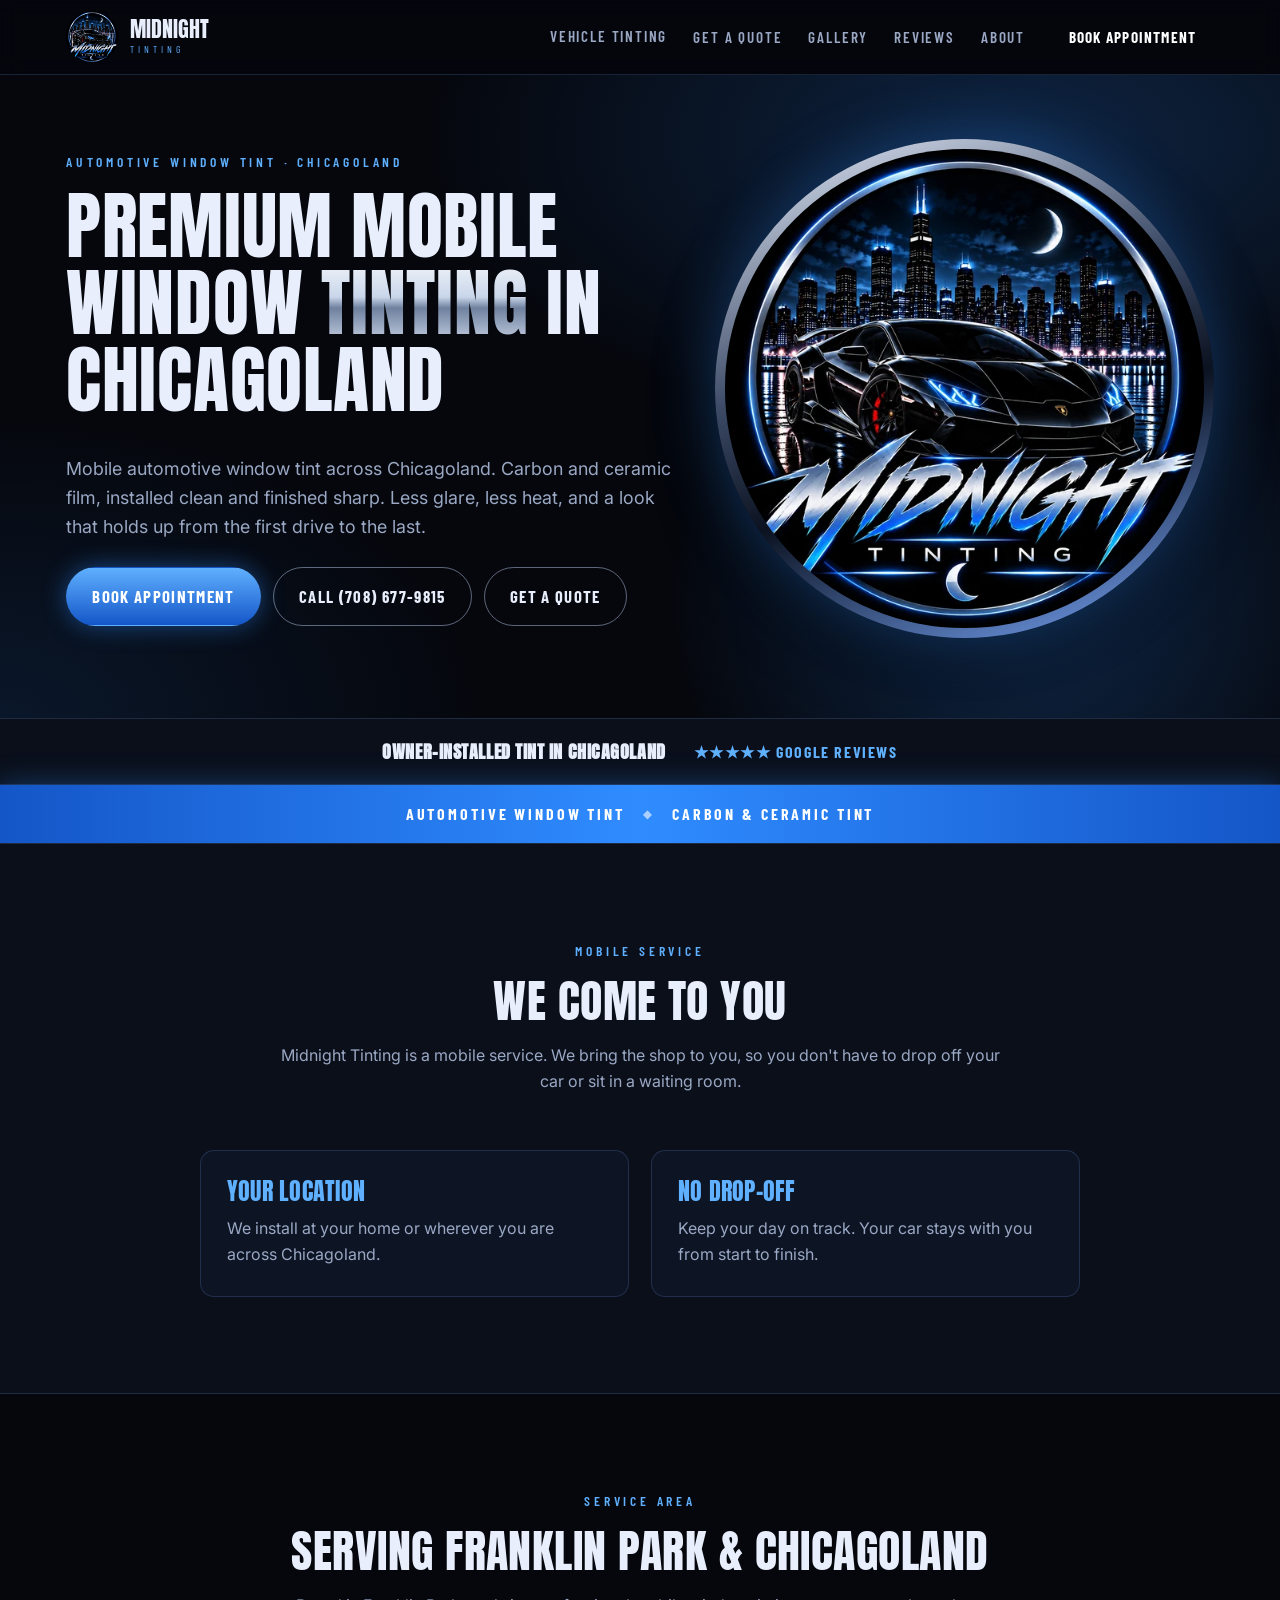
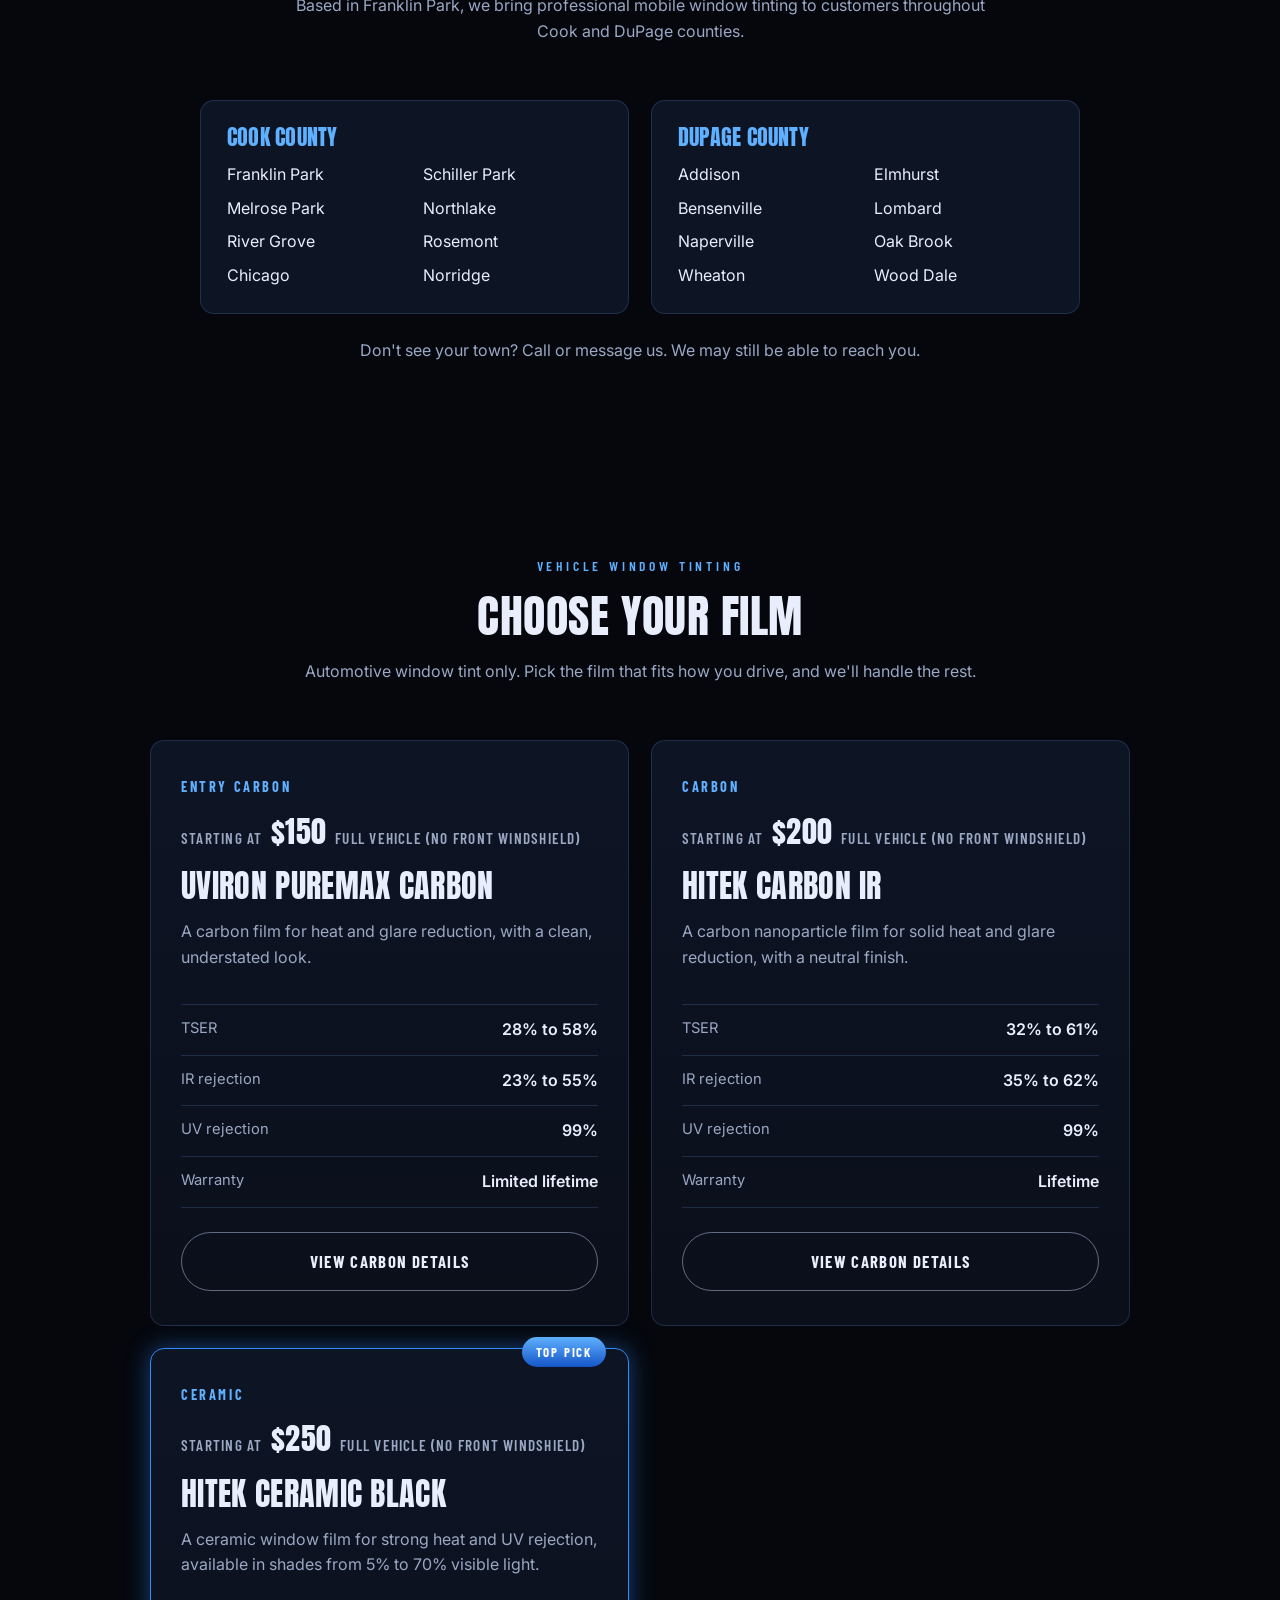
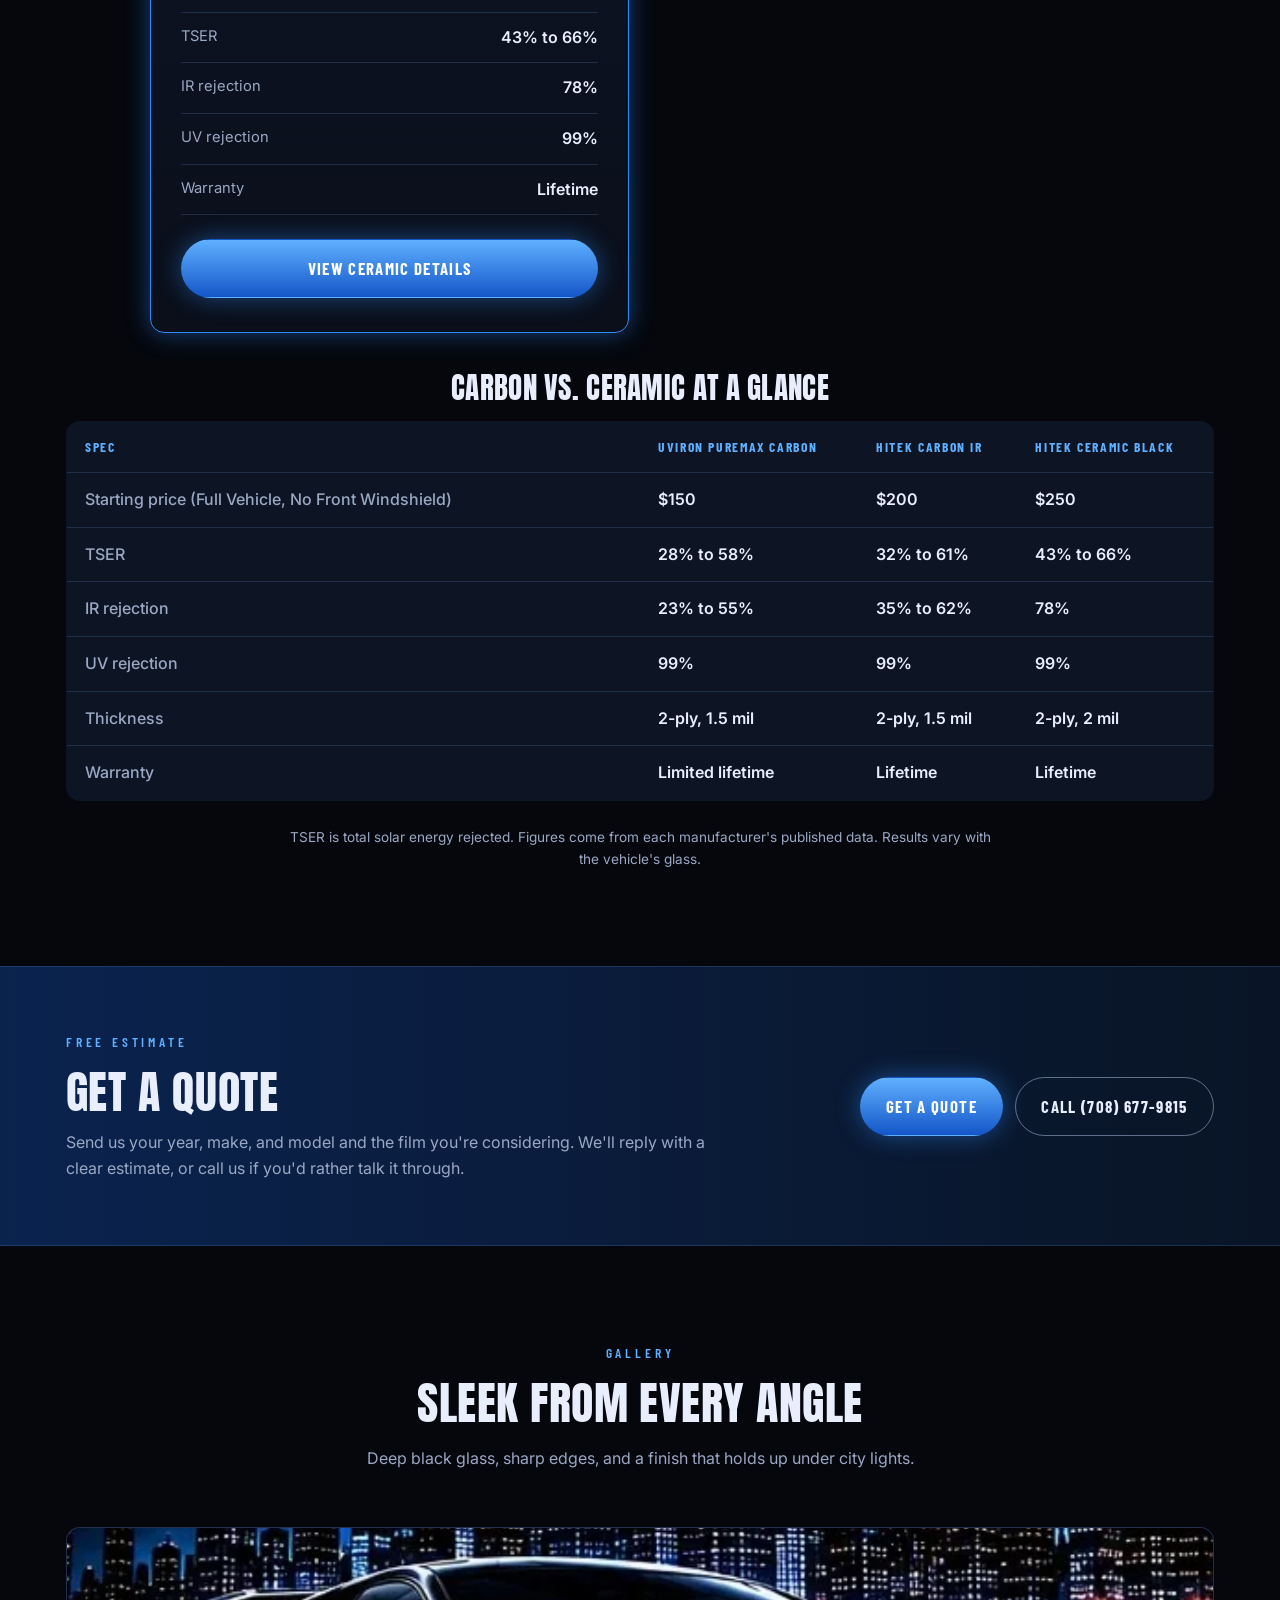
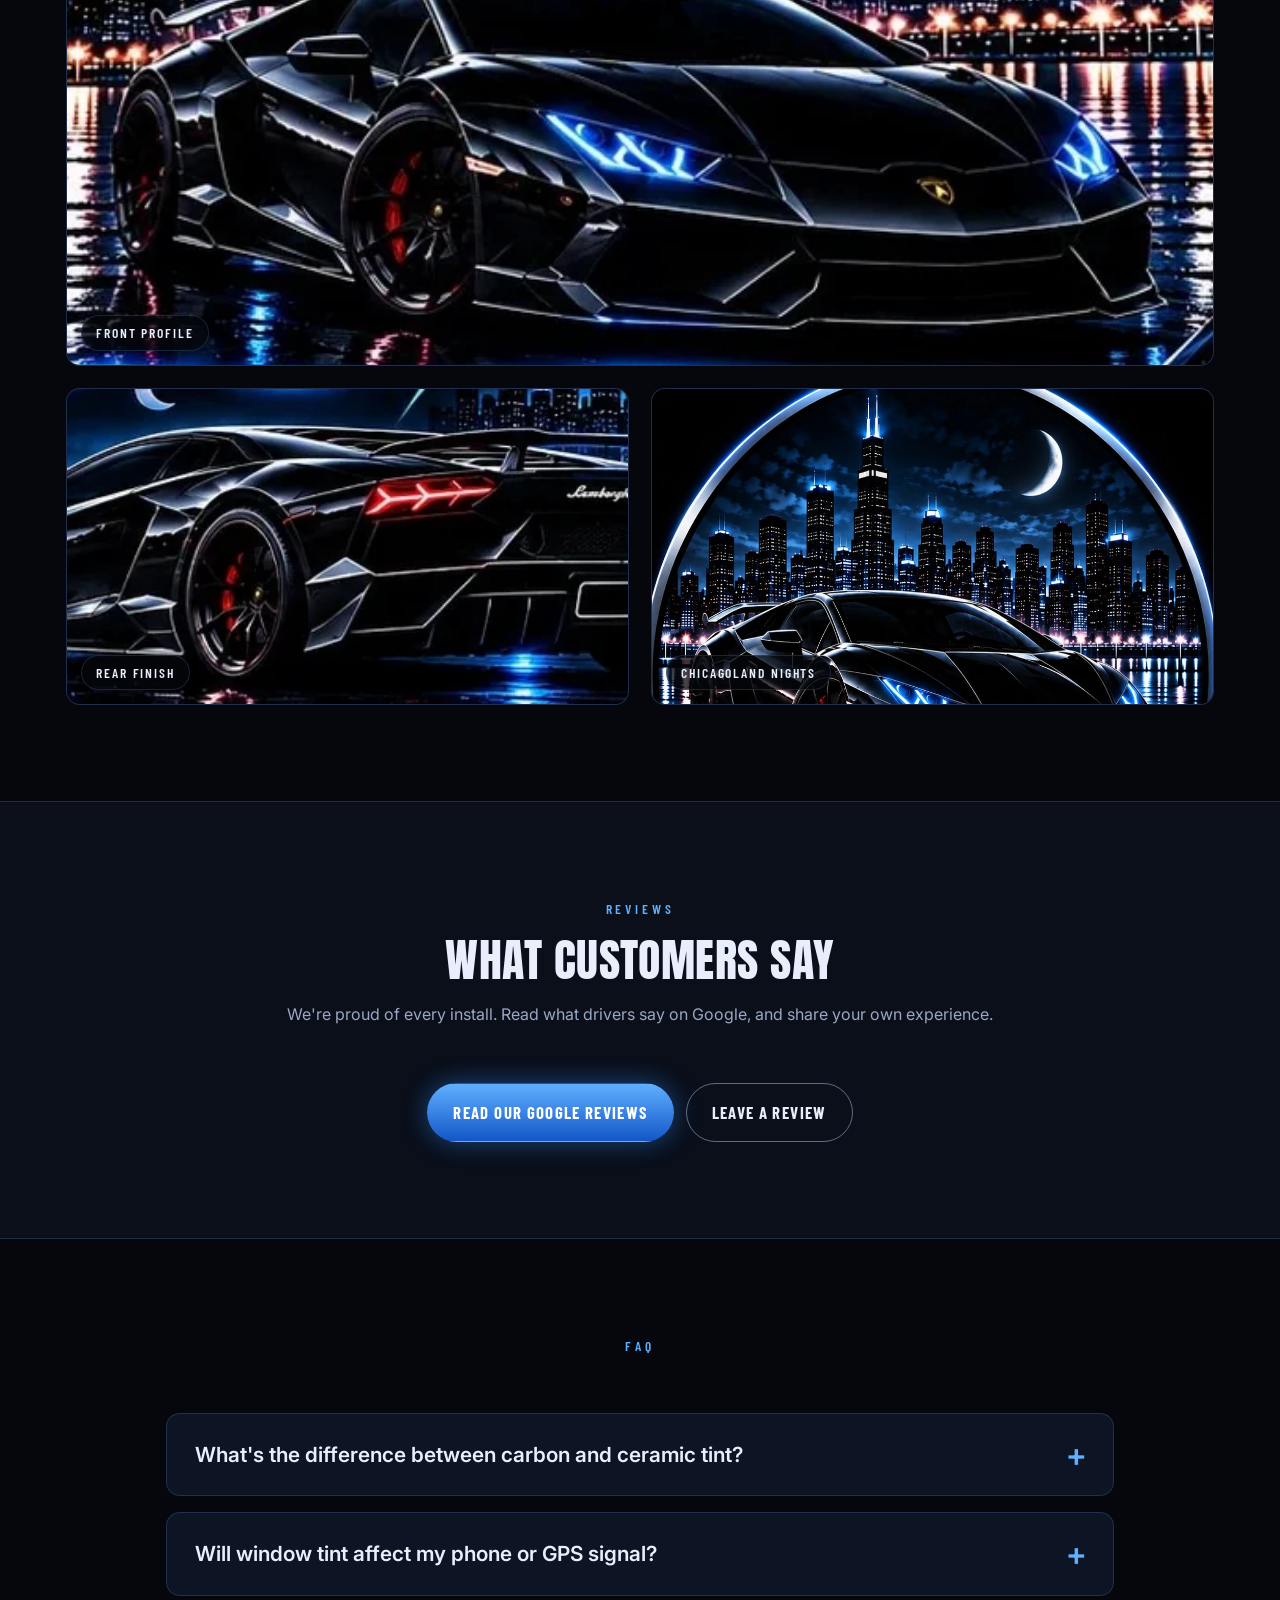
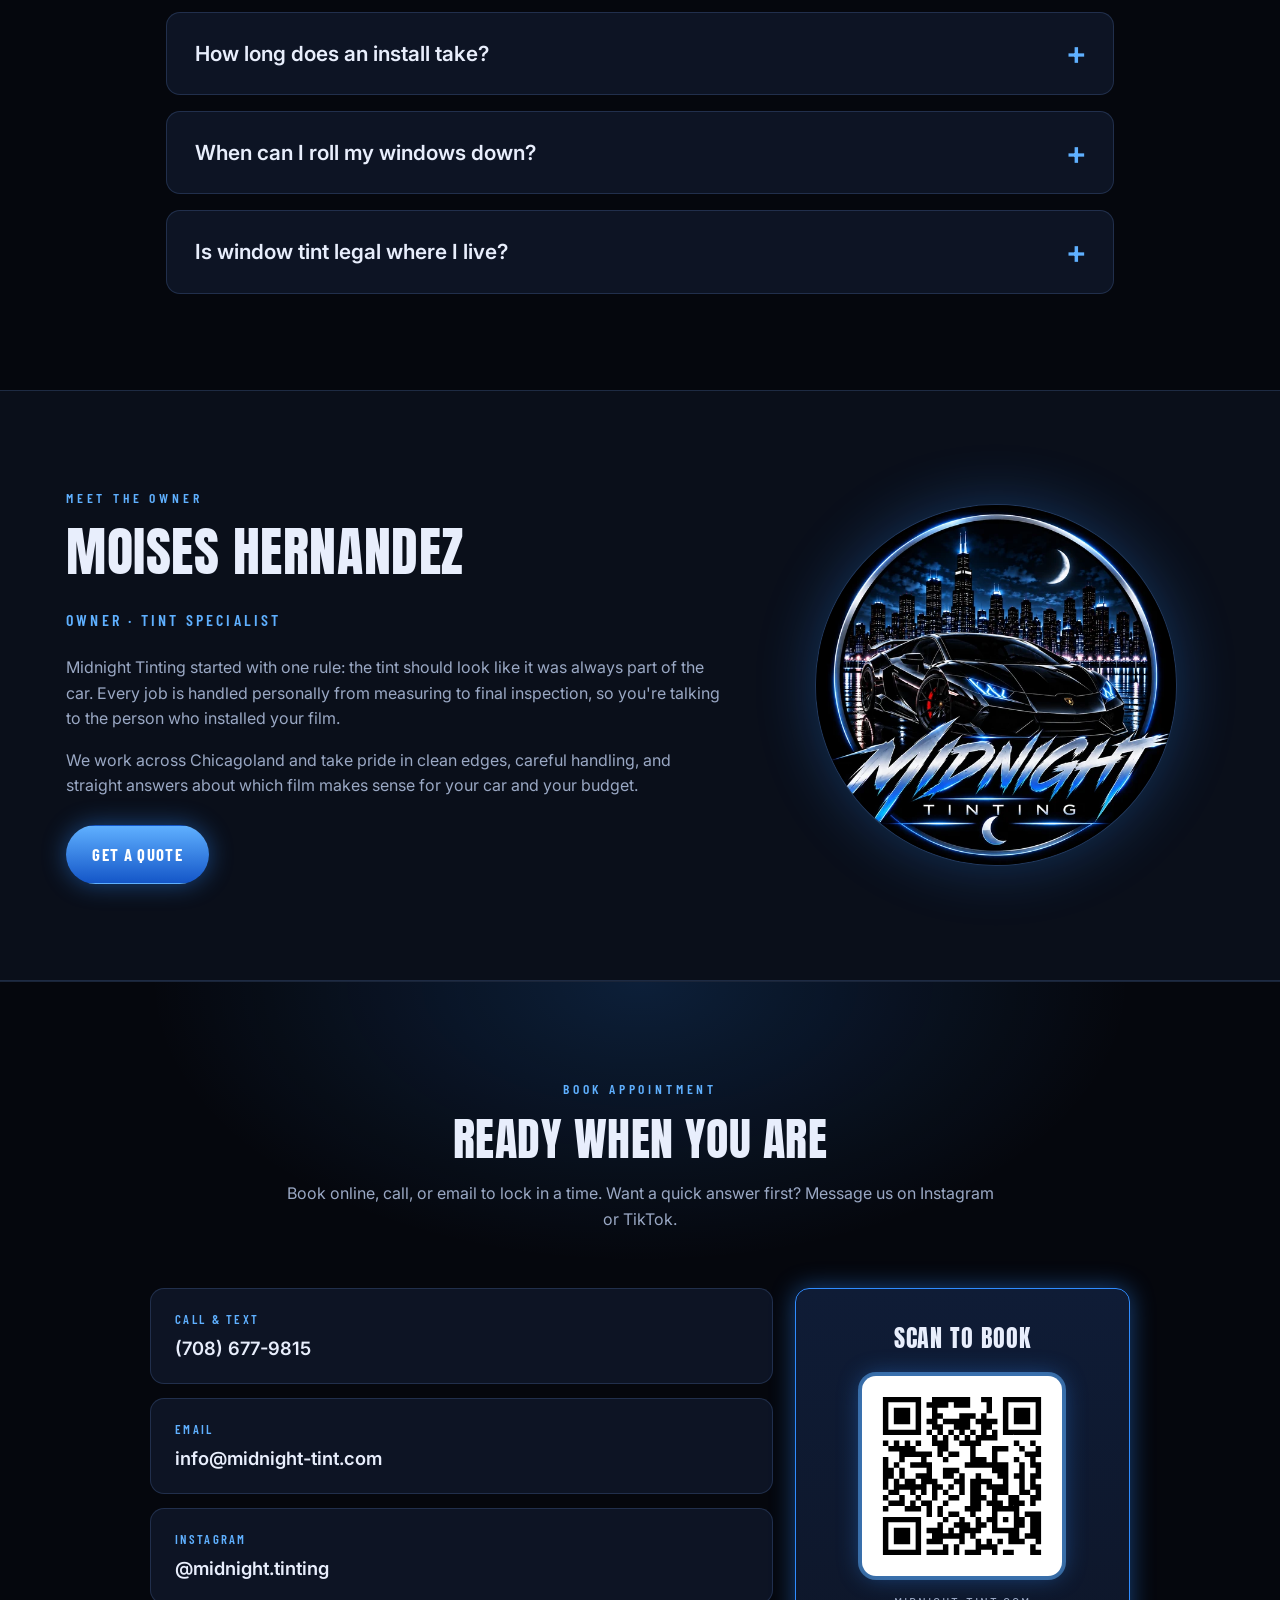
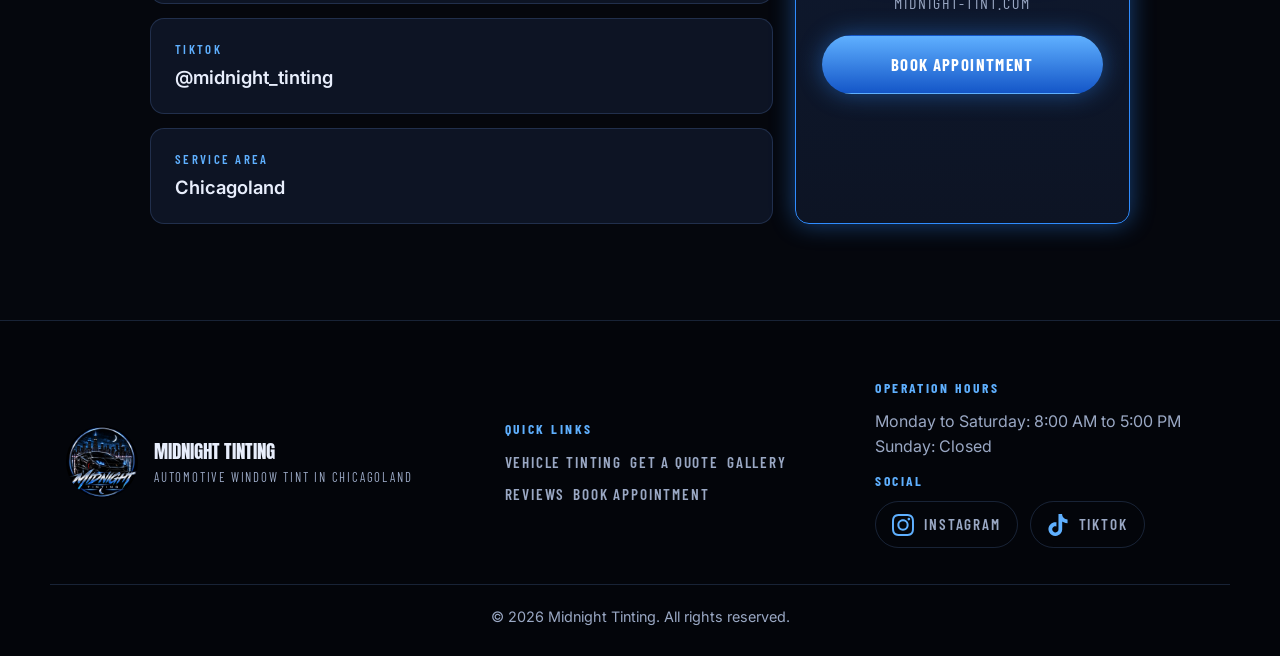
==== commit ebfbc57c: "Label Uviron PureMax as Entry Carbon" ====
--- a/public/index.html
+++ b/public/index.html
@@ -58,7 +58,7 @@
       <div class="nav-dropdown">
         <a href="index.html#services" class="nav-dd-toggle" aria-haspopup="true">Vehicle Tinting</a>
         <div class="nav-dd-menu" role="menu">
-          <a href="uviron-puremax-carbon.html" role="menuitem">Carbon: Uviron PureMax</a>
+          <a href="uviron-puremax-carbon.html" role="menuitem">Entry carbon: Uviron PureMax</a>
           <a href="hitek-carbon-ir.html" role="menuitem">Carbon IR: Hitek</a>
           <a href="hitek-ceramic-black.html" role="menuitem">Ceramic: Hitek Black</a>
         </div>
@@ -167,7 +167,7 @@
 
       <div class="film-cards">
         <article class="film-card">
-          <p class="film-tag">Carbon</p>
+          <p class="film-tag">Entry Carbon</p>
           <p class="price">Starting at <strong>$150</strong> Full Vehicle (No Front Windshield)</p>
           <h3><a href="uviron-puremax-carbon.html">Uviron PureMax Carbon</a></h3>
           <p>A carbon film for heat and glare reduction, with a clean, understated look.</p>
